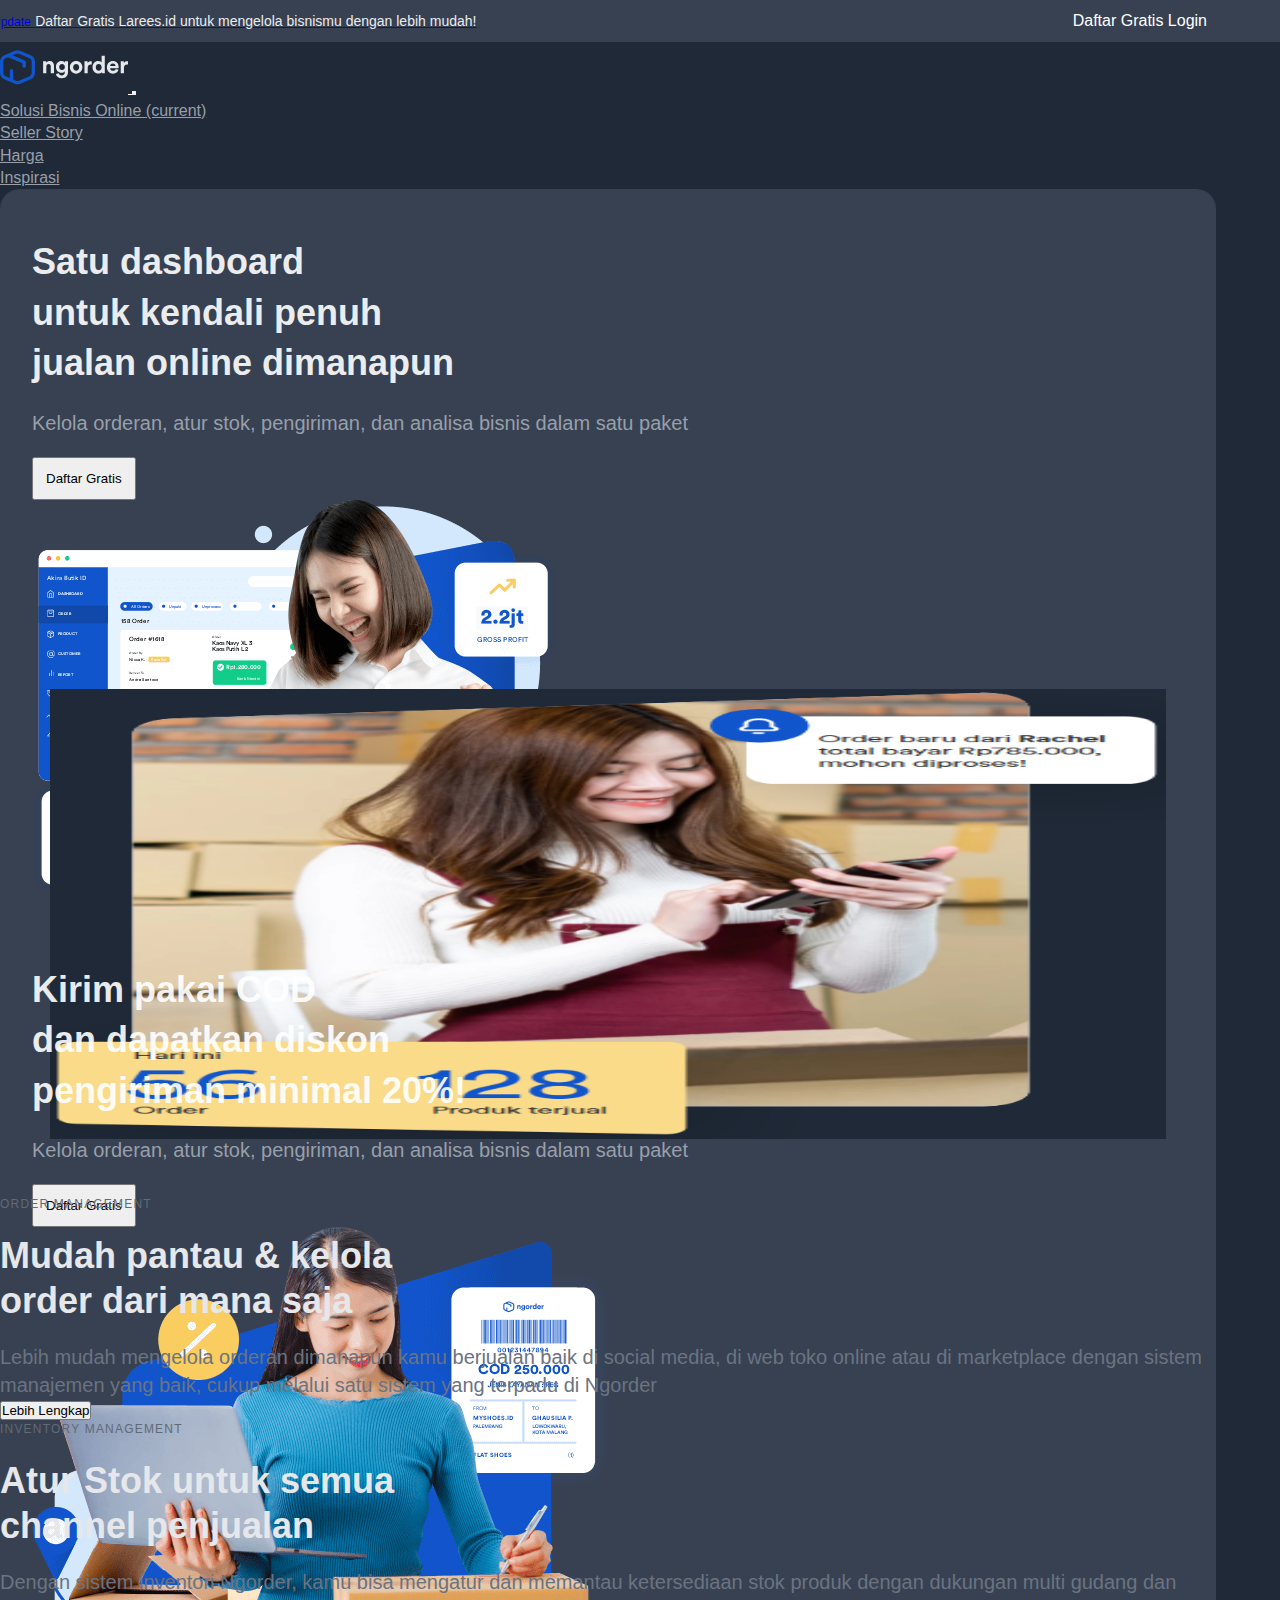
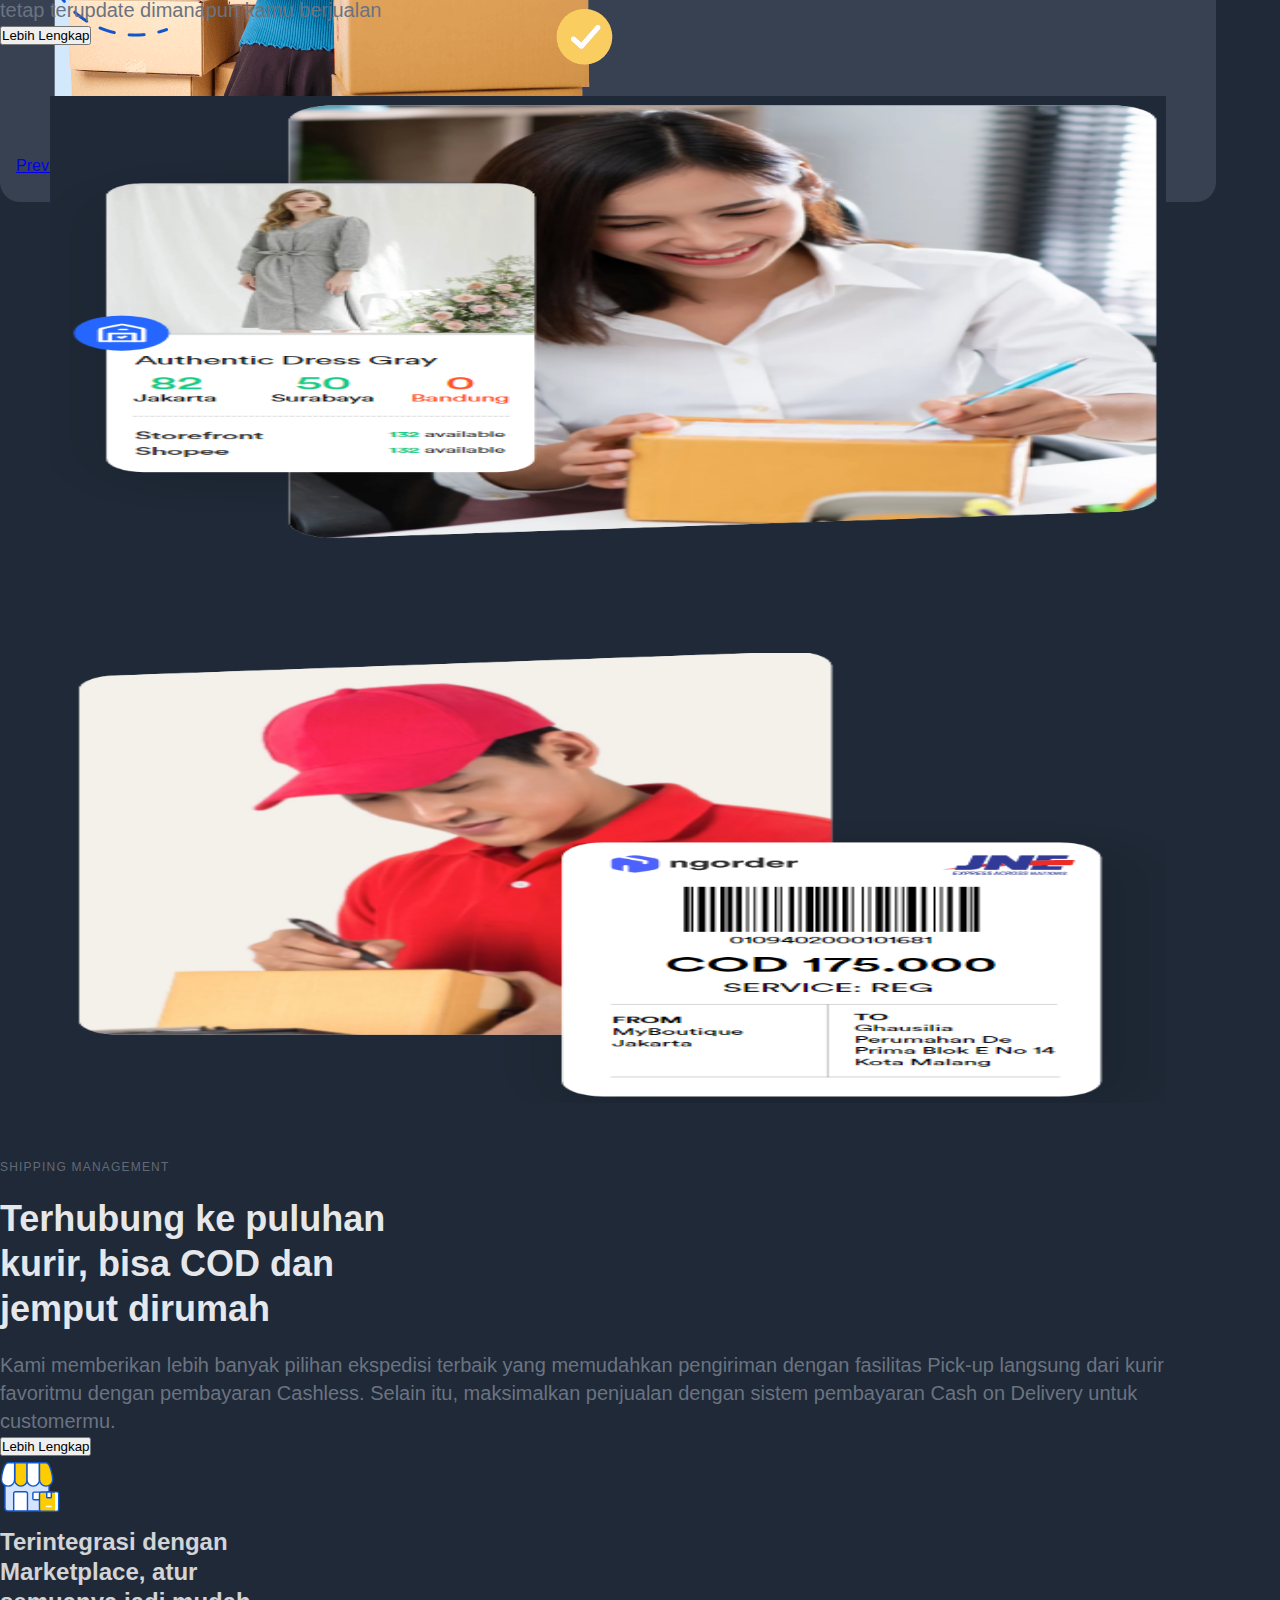
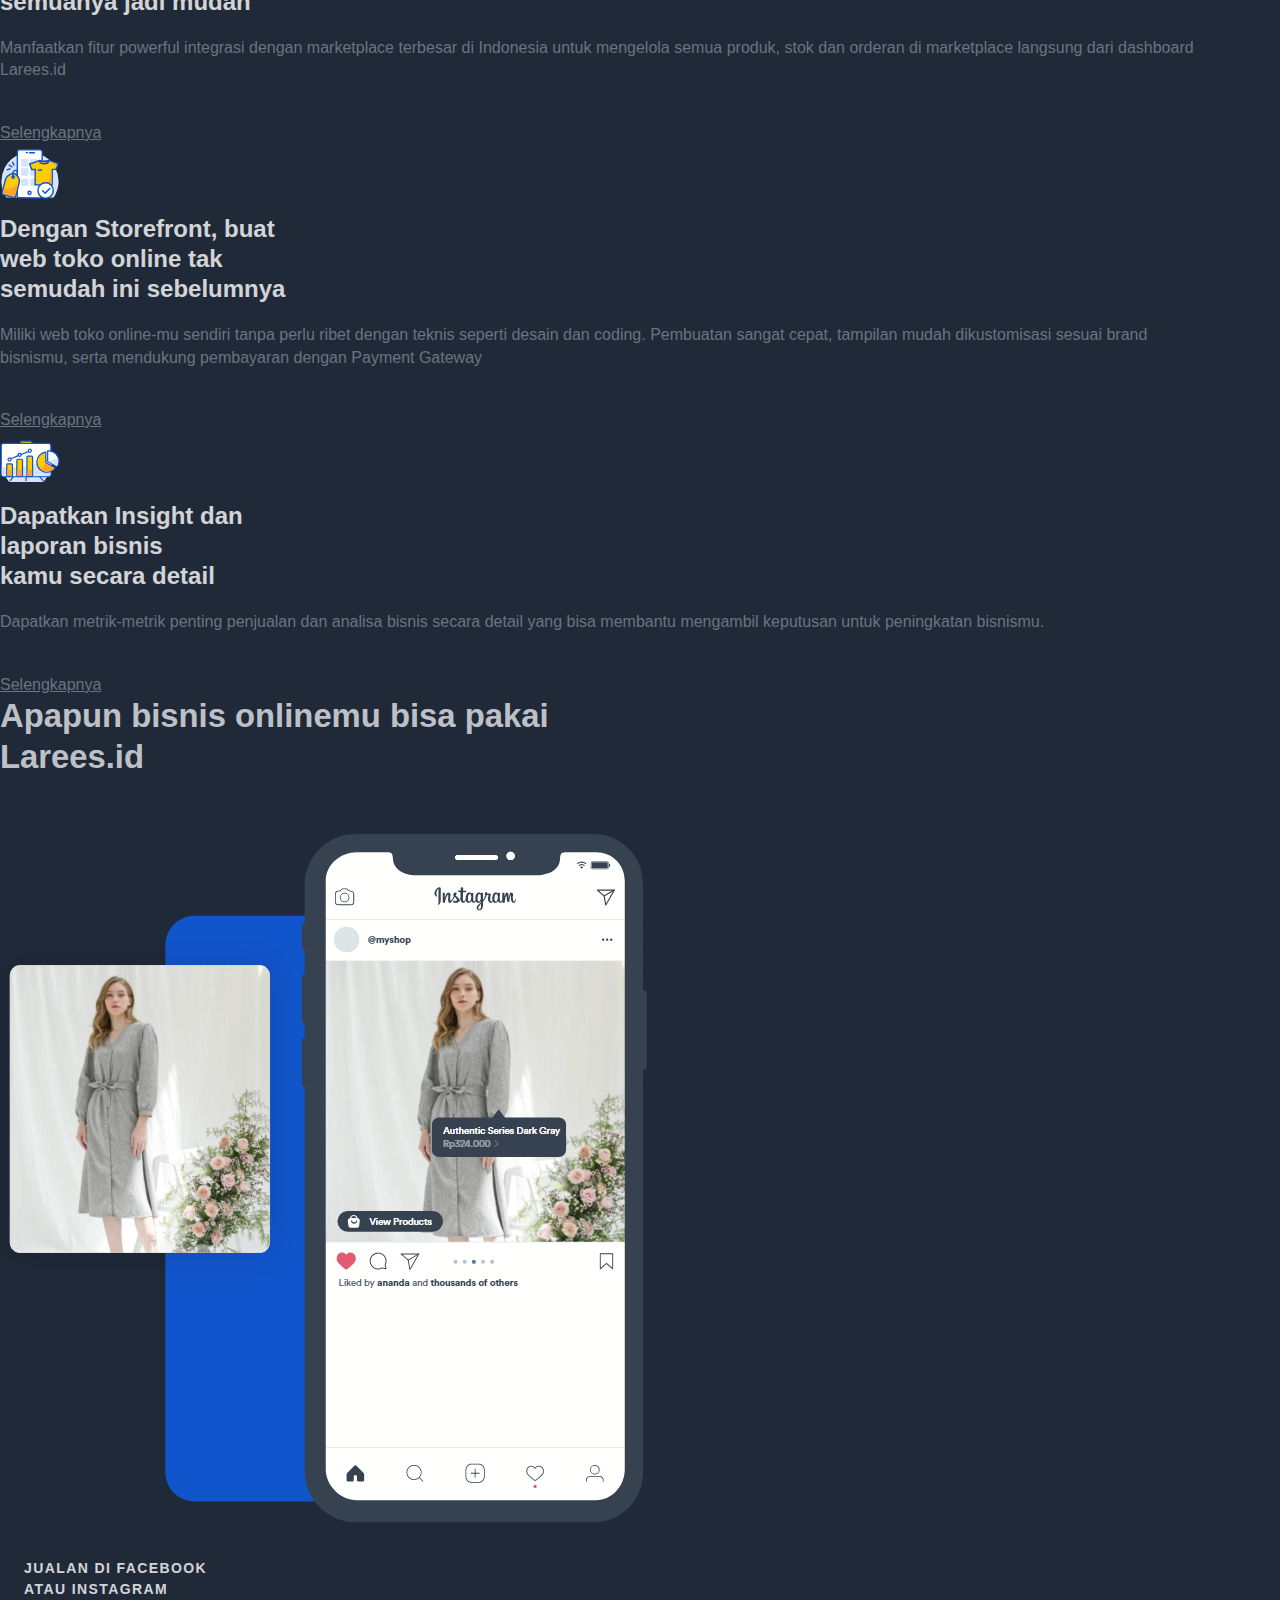
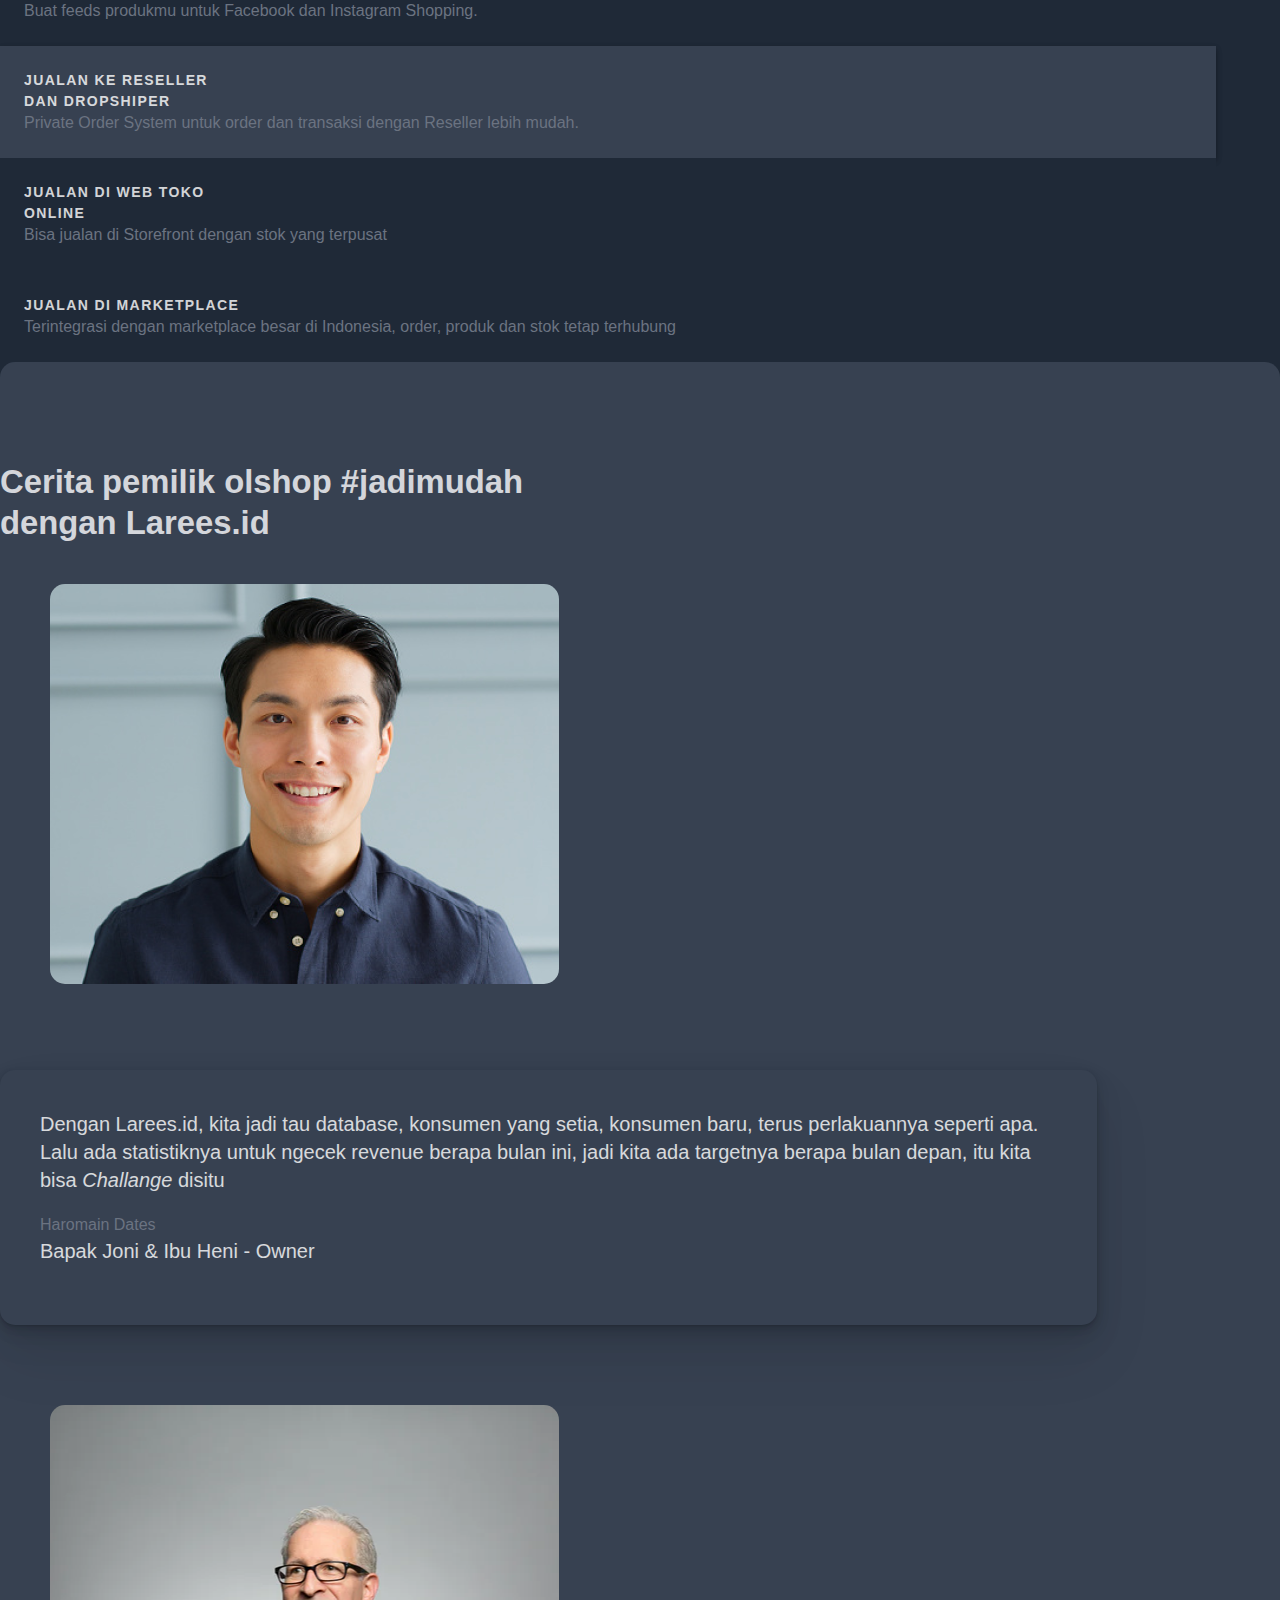
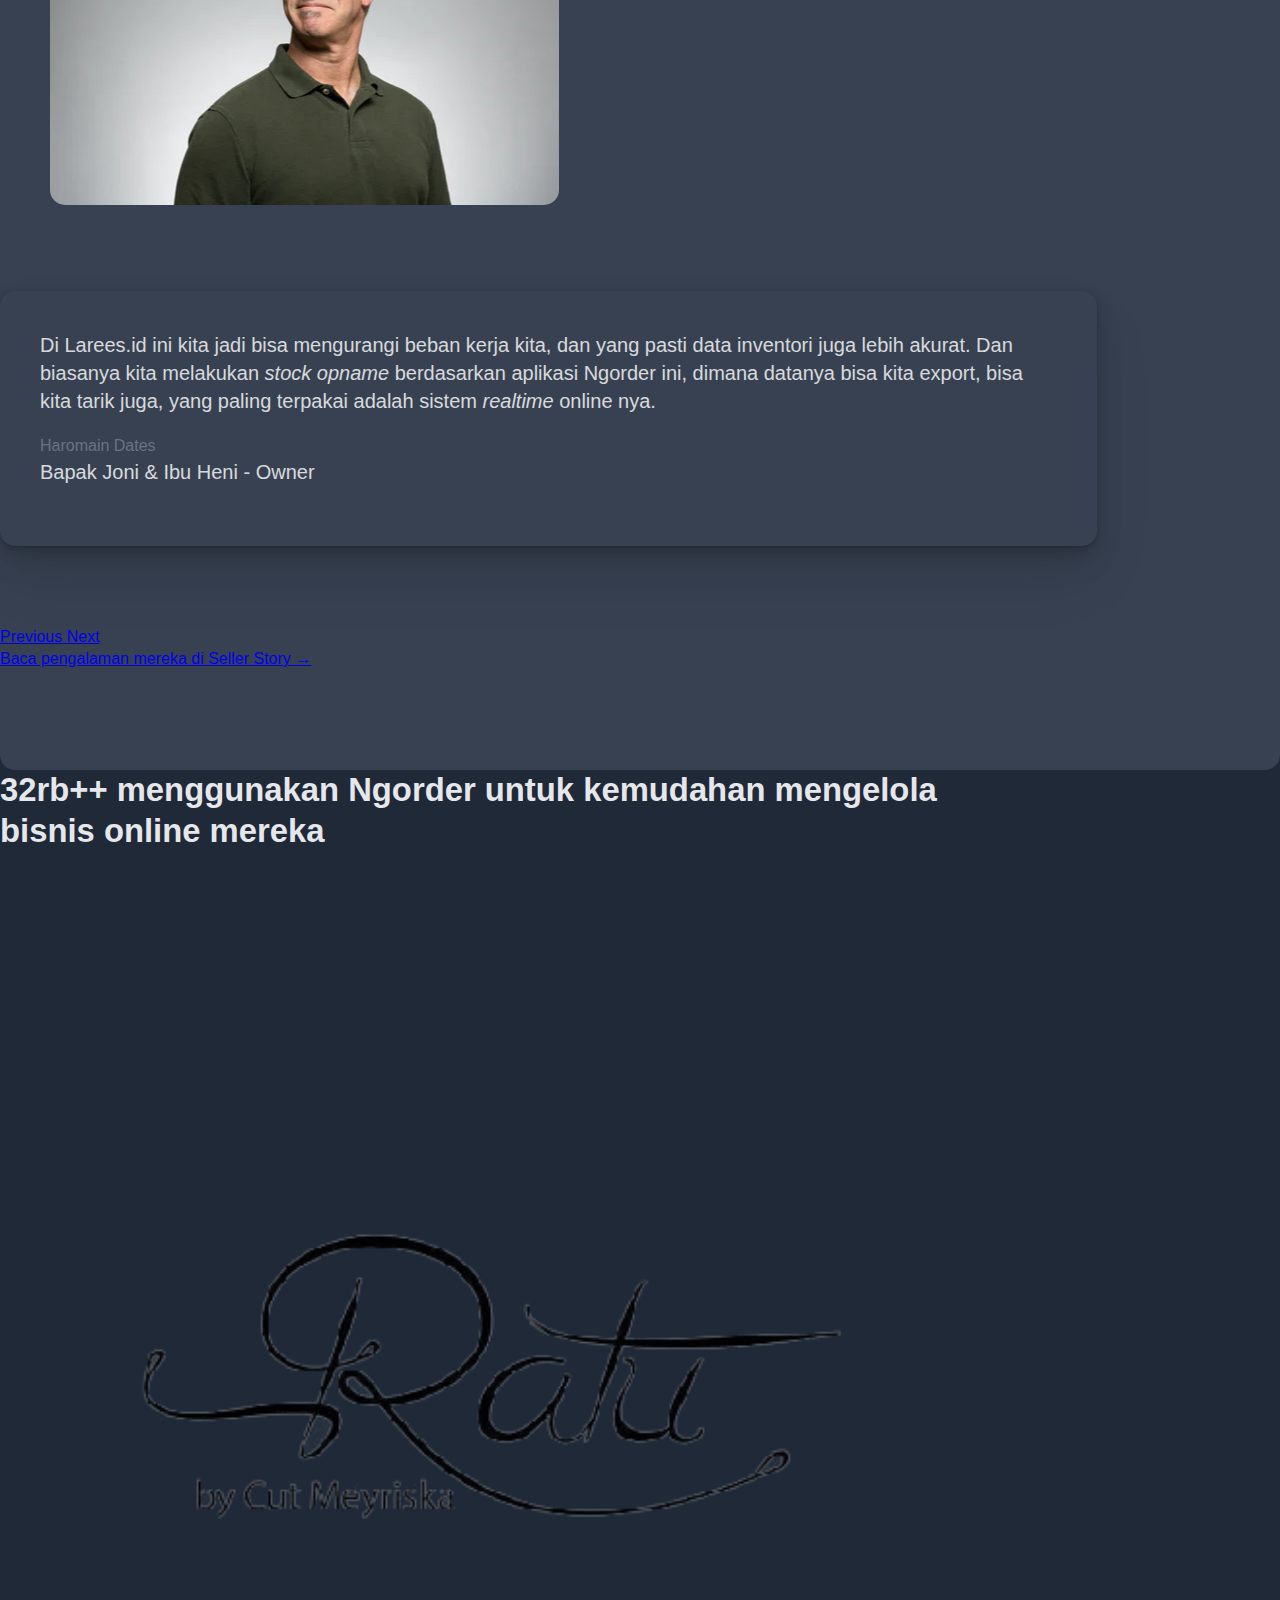
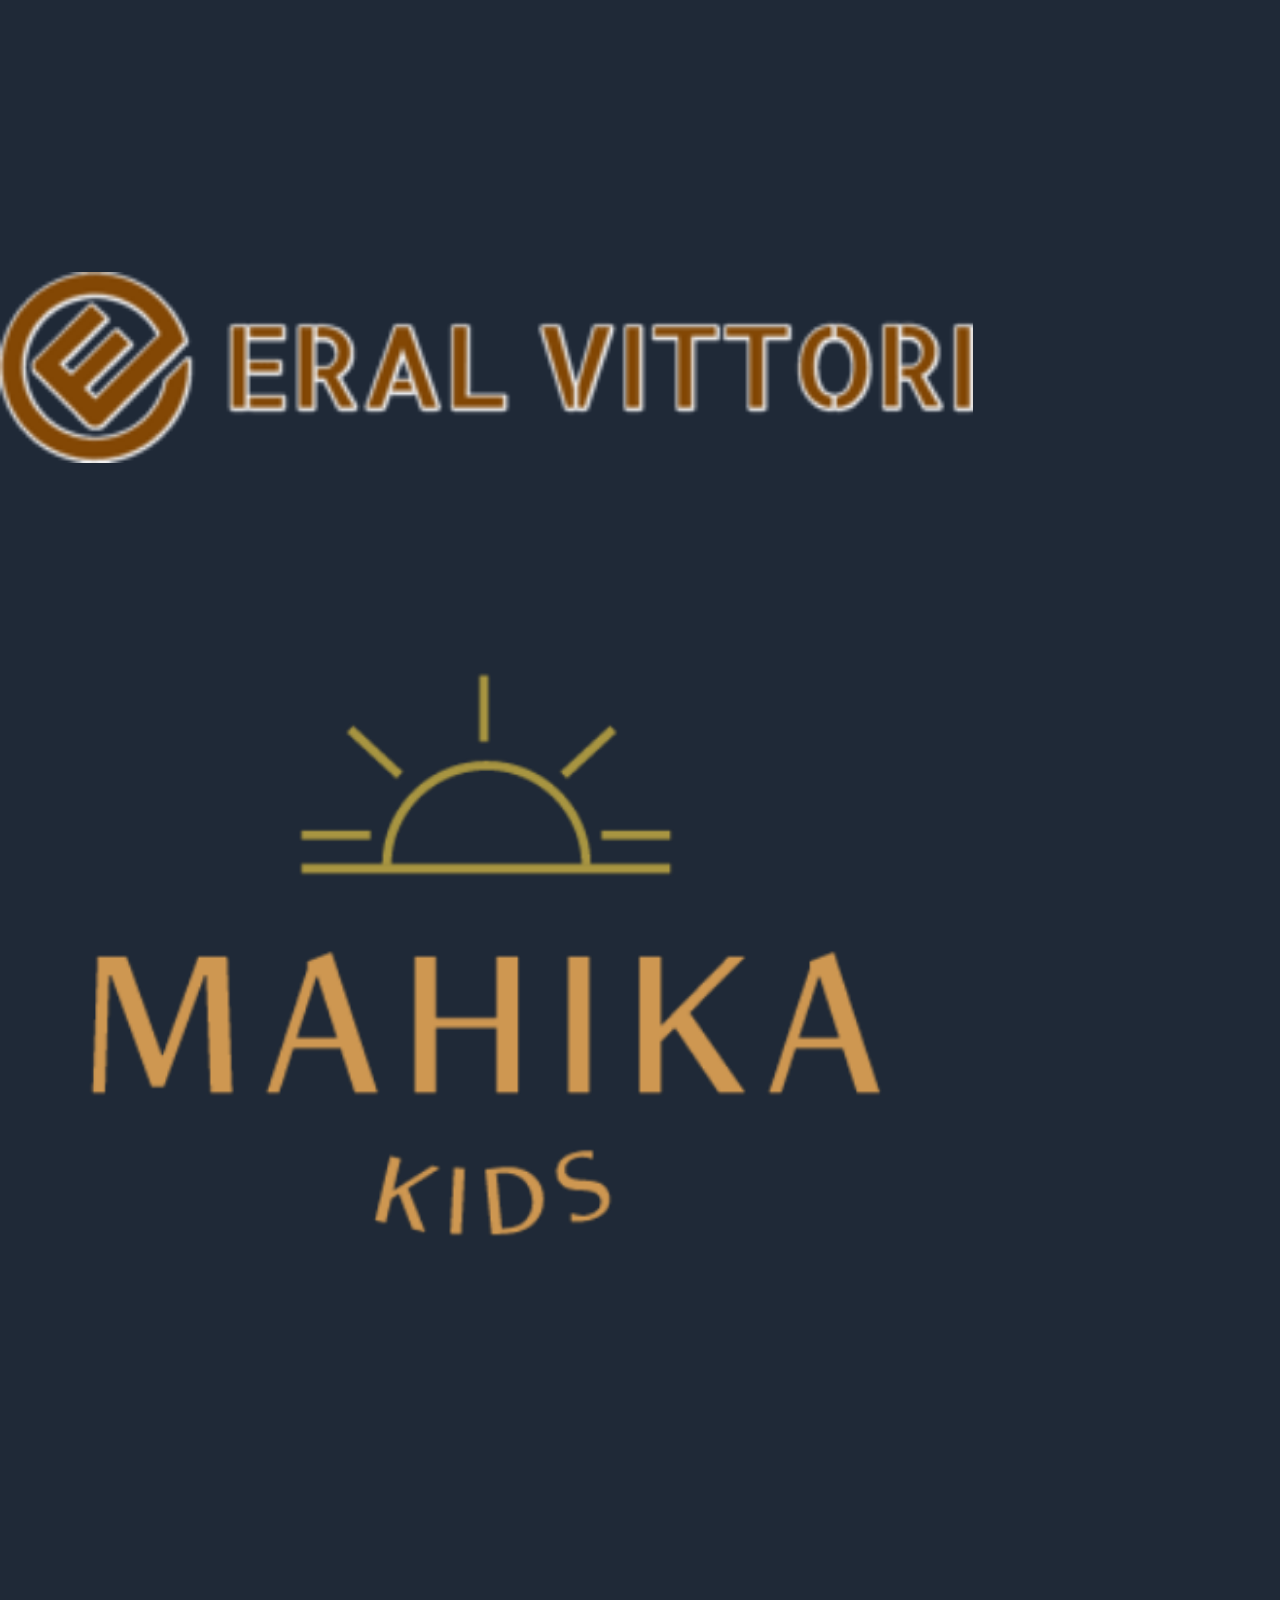
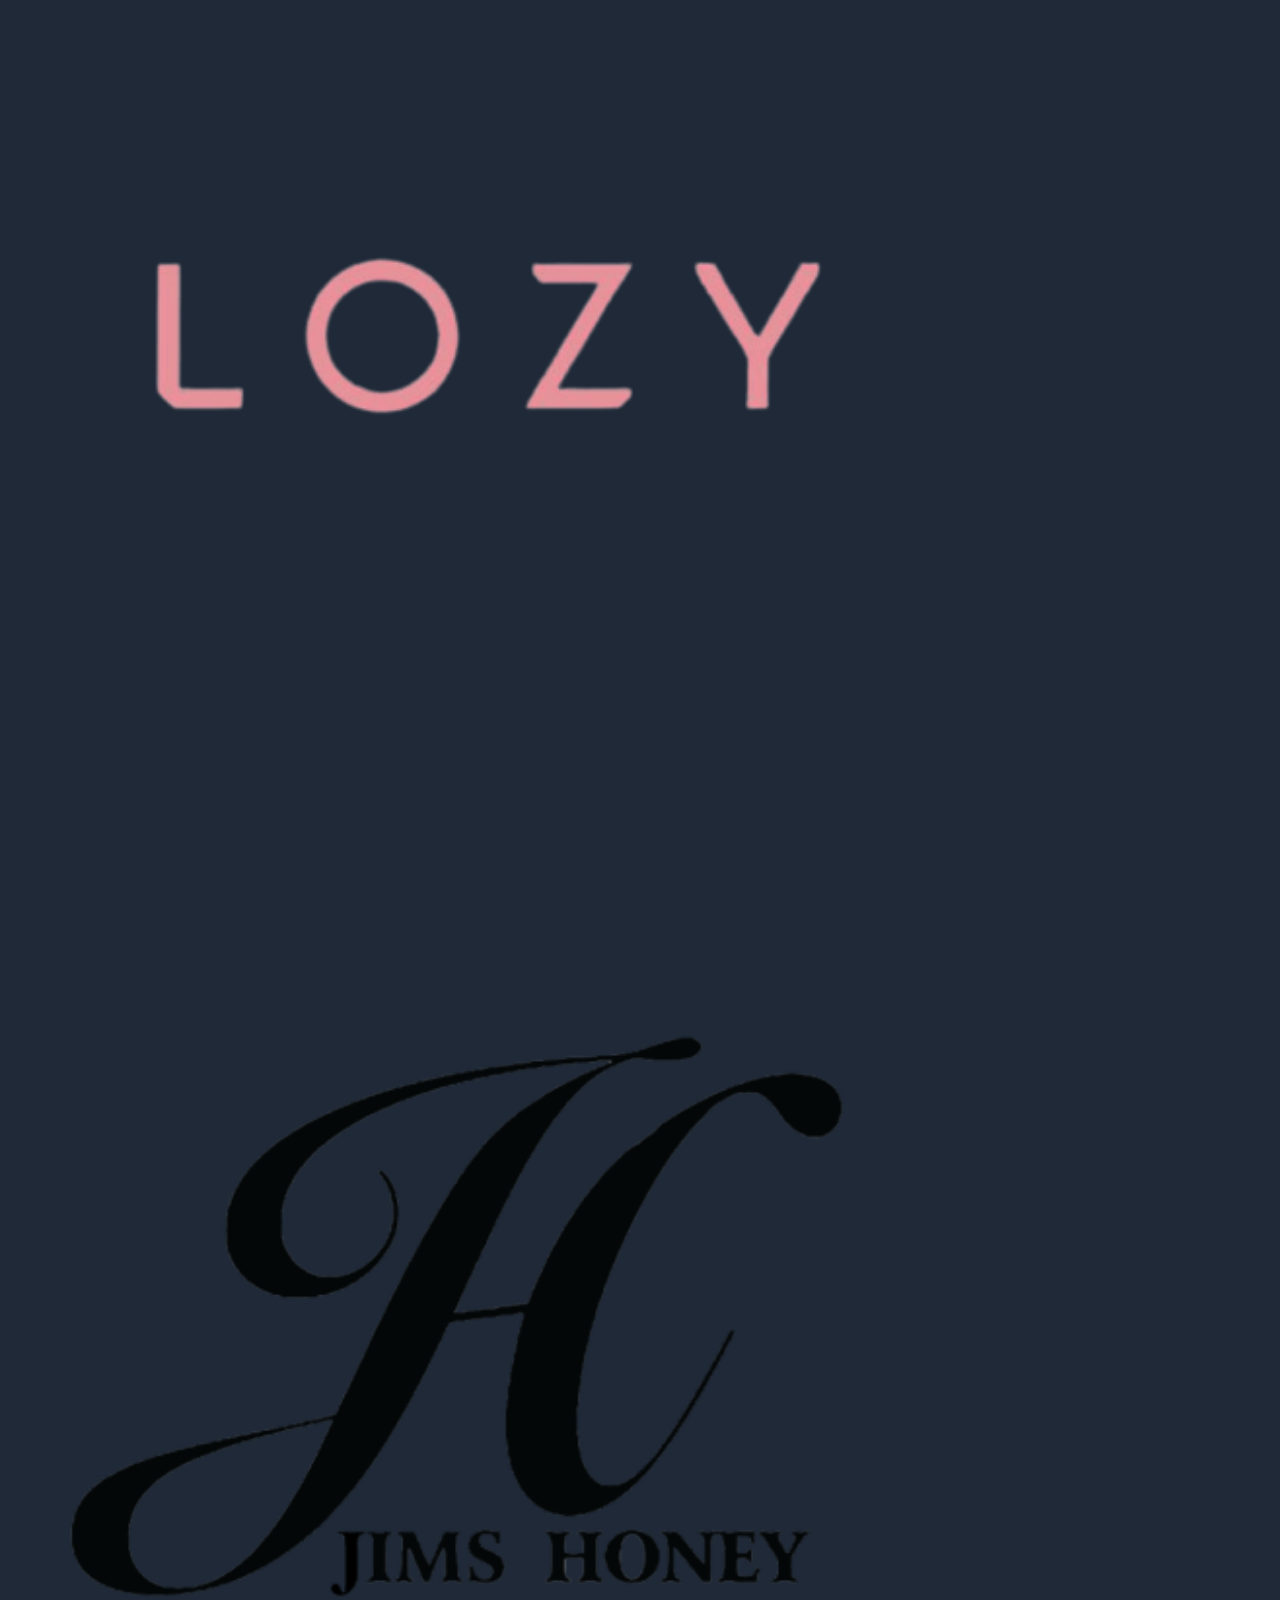
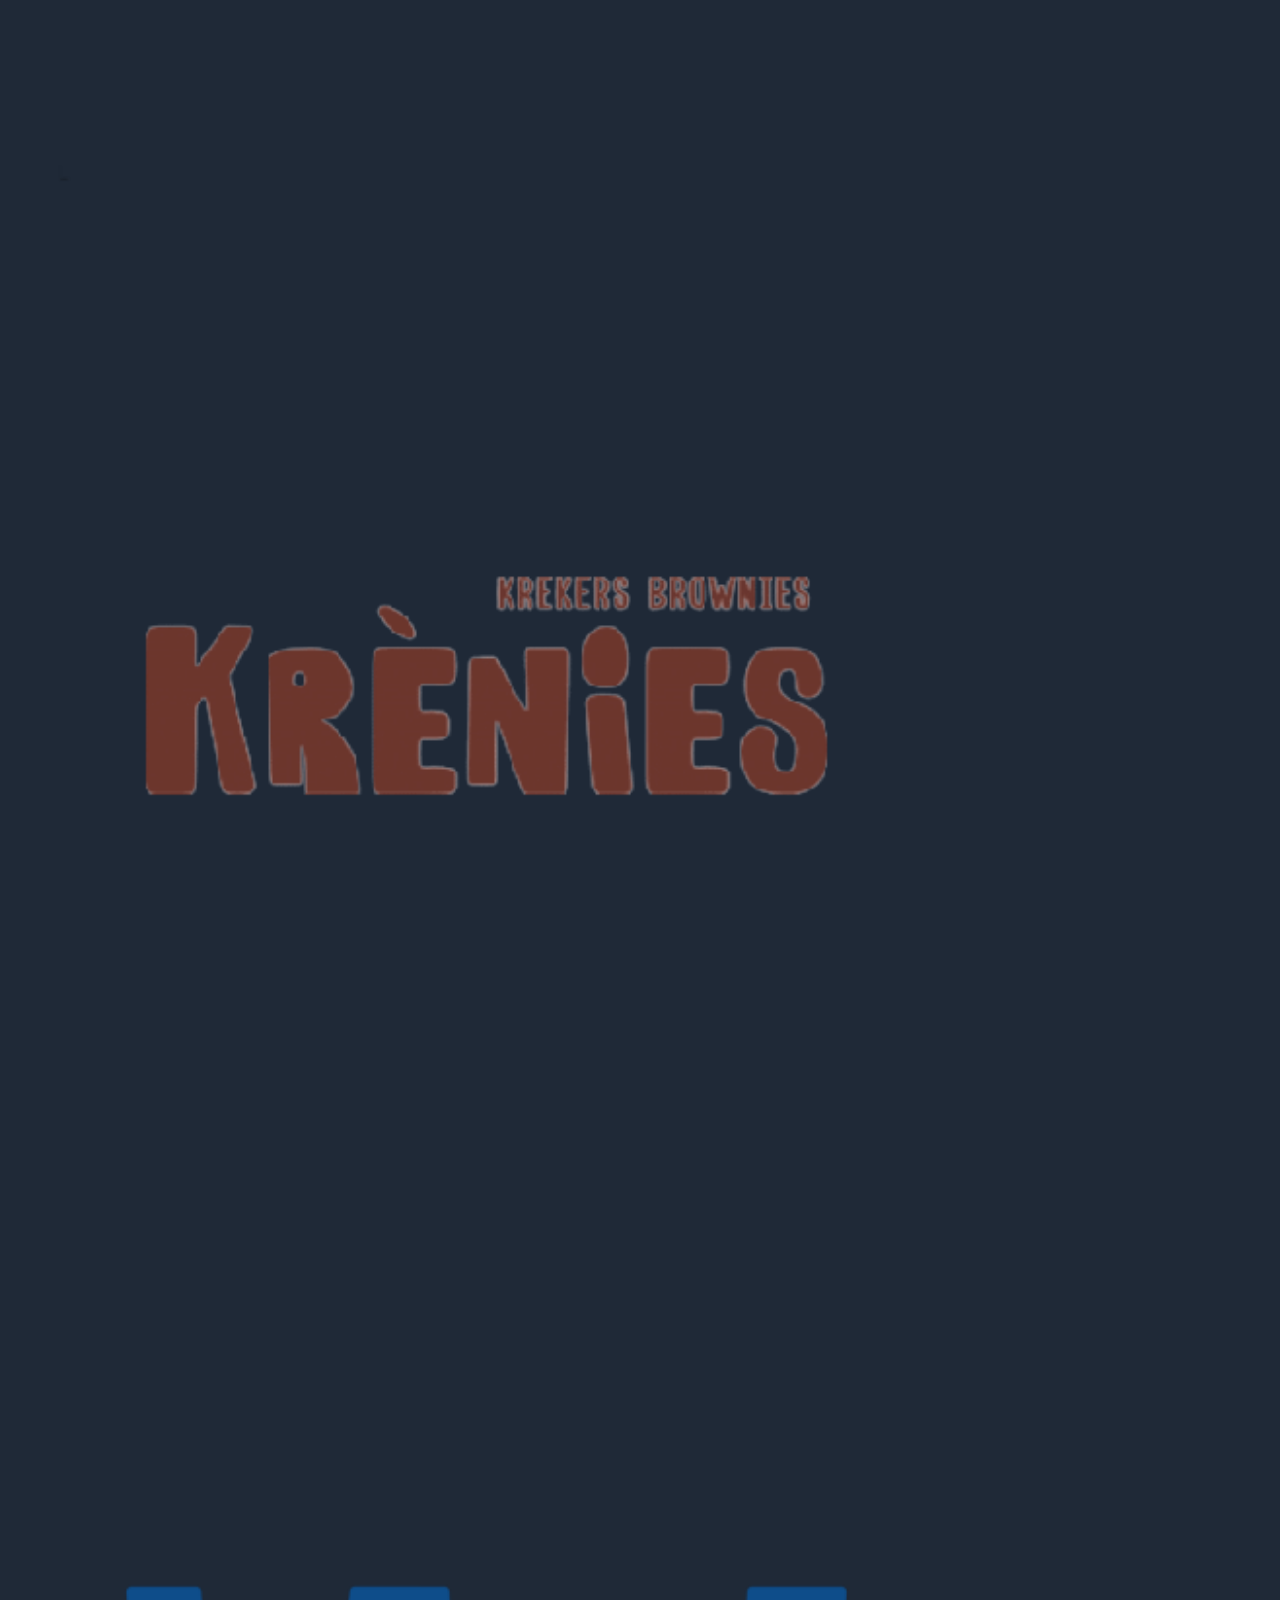
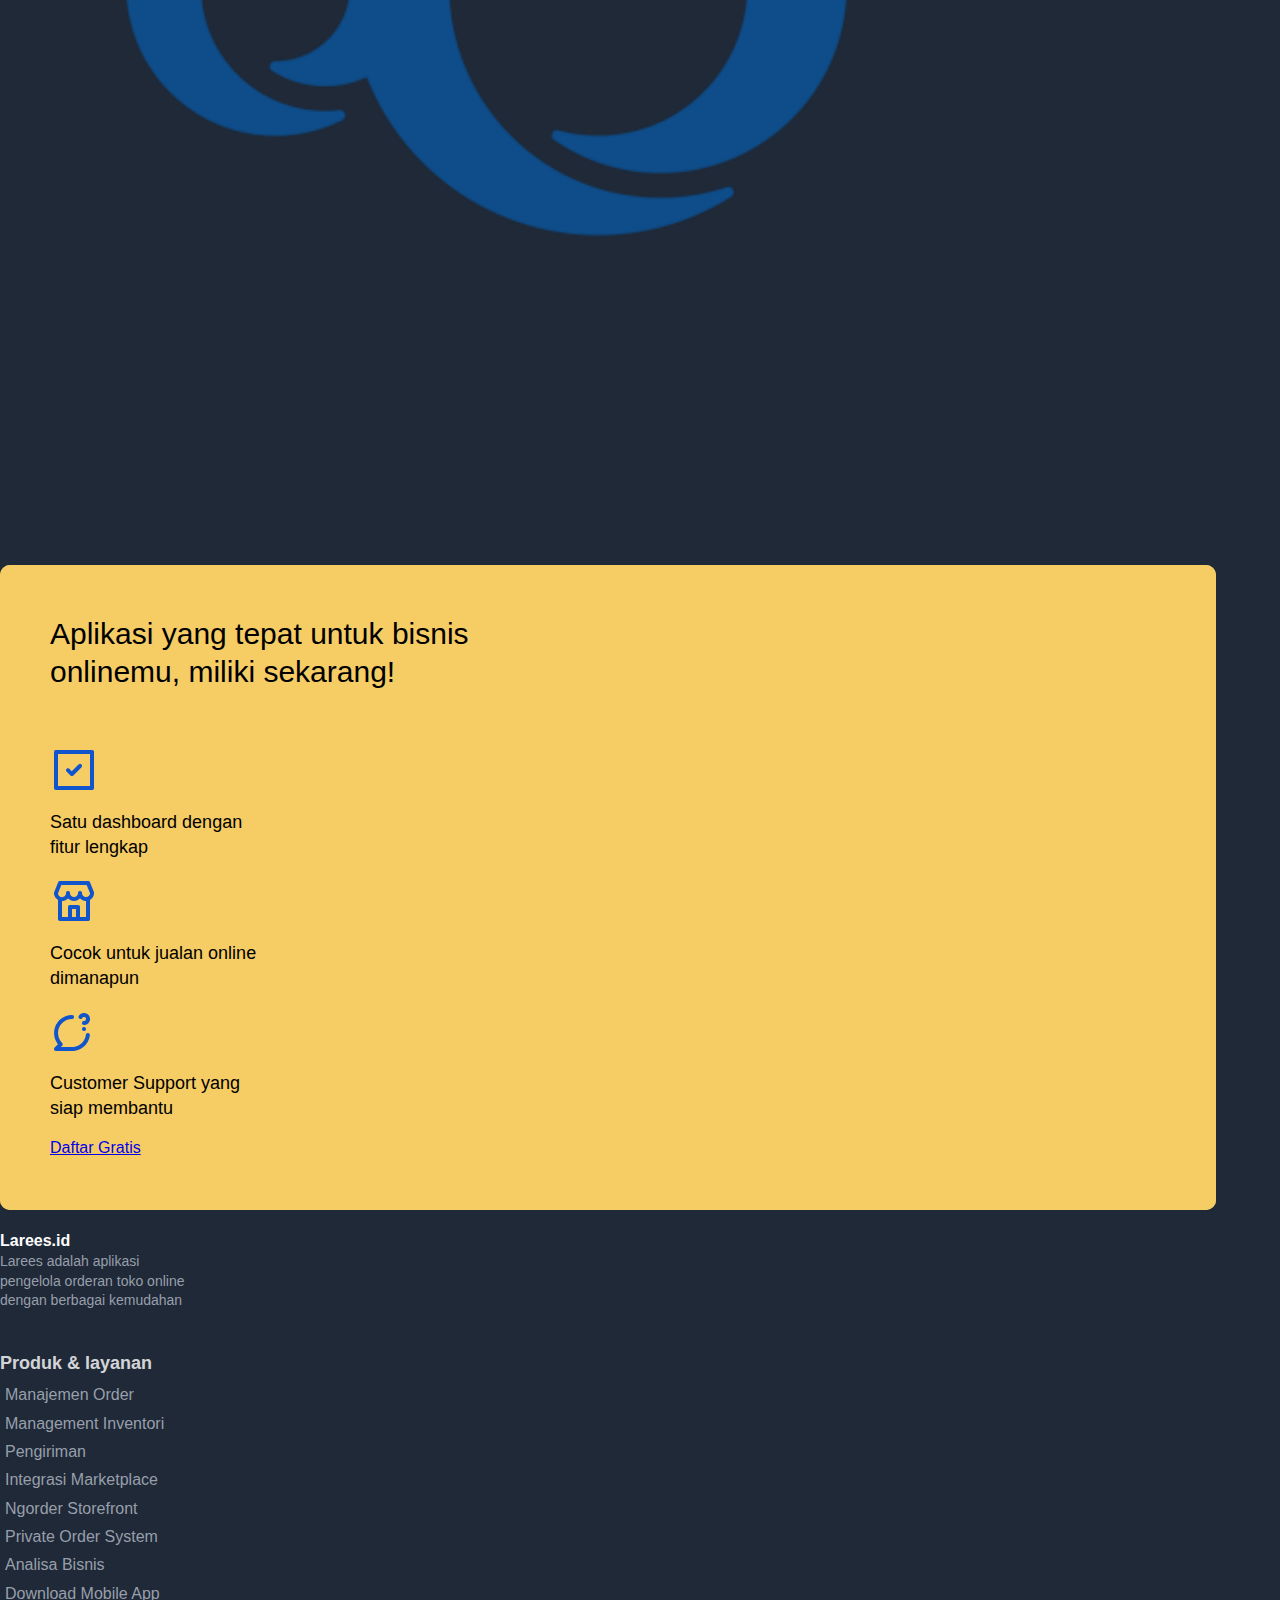
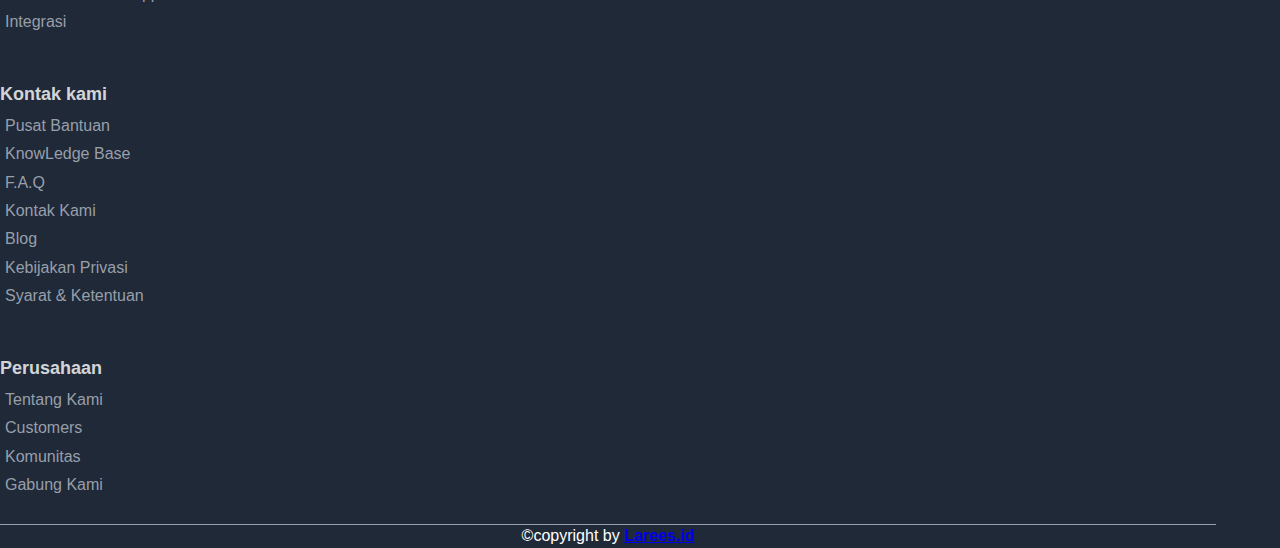
==== index.html @ e372b011 "slicing home" ====
<!DOCTYPE html>
<html lang="en" data-theme="dark">

     <head>
          <meta charset="utf-8">
          <meta http-equiv="X-UA-Compatible" content="IE=edge">
          <meta name="description" content="">
          <meta name="viewport" content="width=device-width, initial-scale=1">
          <title>Satu dashboard untuk kendali penuh jualan online dimanapun | Larees.id</title>
          <link rel="shortcut icon" href="src/assets/icon/logo.png" type="image/x-icon">
          <link rel="stylesheet" href="https://cdn.jsdelivr.net/npm/bootstrap@4.6.0/dist/css/bootstrap.min.css"
               integrity="sha384-B0vP5xmATw1+K9KRQjQERJvTumQW0nPEzvF6L/Z6nronJ3oUOFUFpCjEUQouq2+l"
               crossorigin="anonymous">


          <link rel="stylesheet" href="src/css/style.css">
     </head>

     <body>
          <!-- <div class="theme-switch-wrapper">
               <label class="theme-switch" for="checkbox">
                    <input type="checkbox" id="checkbox" />
                    <div class="slider round"></div>
               </label>
               <em>Switch Theme</em>

          </div> -->
          <section class="notif-bar mb-2 ">
               <div class="container">

                    <a href="/" class="nav-link">
                         <span class="btn-success  p-1"
                              style="border-radius: 5px; font-size: .75rem; margin-left: -18px;">Update</span>
                         <span>
                              Daftar Gratis Larees.id untuk mengelola bisnismu dengan lebih mudah!</span>

                    </a>

                    <div>
                         <a class="btn btn-sm btn-primary">Daftar Gratis</a>
                         <a class="btn btn-sm bg-white">Login</a>

                    </div>

               </div>

          </section>

          <section class="section-navbar mb-5">
               <nav class="navbar navbar-expand-md navbar-light ">
                    <div class="container">
                         <a class="navbar-brand" href="#">
                              <svg xmlns="http://www.w3.org/2000/svg" width="190" height="51" viewBox="0 0 190 51">
                                   <g fill="none">
                                        <path fill="#e5e7eb"
                                             d="M68.788,23.876 L68.788,34.064 L64,34.064 L64,16.352 L68.644,16.352 L68.644,18.548 C69.724,16.712 71.848,15.884 73.756,15.884 C78.148,15.884 80.164,19.016 80.164,22.904 L80.164,34.064 L75.376,34.064 L75.376,23.732 C75.376,21.752 74.404,20.204 72.1,20.204 C70.012,20.204 68.788,21.824 68.788,23.876 Z M83.044,35.036 L87.364,33.884 C87.688,35.828 89.236,37.232 91.504,37.232 C94.528,37.232 96.22,35.72 96.22,32.3 L96.22,31.004 C95.5,32.156 93.844,33.272 91.288,33.272 C86.572,33.272 83.044,29.636 83.044,24.668 C83.044,19.988 86.428,16.028 91.288,16.028 C94.096,16.028 95.716,17.252 96.328,18.44 L96.328,16.352 L100.936,16.352 L100.936,32.156 C100.936,37.016 98.308,41.444 91.648,41.444 C86.788,41.444 83.548,38.42 83.044,35.036 Z M92.116,29.168 C94.564,29.168 96.292,27.404 96.292,24.668 C96.292,21.932 94.42,20.204 92.116,20.204 C89.74,20.204 87.868,21.932 87.868,24.668 C87.868,27.44 89.632,29.168 92.116,29.168 Z M113.032,30.248 C115.372,30.248 117.532,28.556 117.532,25.208 C117.532,21.86 115.372,20.168 113.032,20.168 C110.692,20.168 108.532,21.86 108.532,25.208 C108.532,28.52 110.692,30.248 113.032,30.248 Z M113.032,15.812 C118.324,15.812 122.32,19.736 122.32,25.208 C122.32,30.644 118.324,34.604 113.032,34.604 C107.74,34.604 103.744,30.644 103.744,25.208 C103.744,19.736 107.74,15.812 113.032,15.812 Z M136.18,16.28 L136.18,21.104 C135.64,20.996 135.172,20.96 134.74,20.96 C132.292,20.96 130.168,22.148 130.168,25.964 L130.168,34.064 L125.38,34.064 L125.38,16.352 L130.024,16.352 L130.024,18.98 C131.104,16.64 133.552,16.208 135.064,16.208 C135.46,16.208 135.82,16.244 136.18,16.28 Z M155.548,8 L155.548,30.86 C155.548,32.048 155.62,33.344 155.692,34.064 L151.12,34.064 C151.048,33.704 150.94,32.84 150.94,32.012 C150.148,33.416 148.348,34.496 145.972,34.496 C140.932,34.496 137.332,30.536 137.332,25.172 C137.332,19.988 140.824,15.92 145.828,15.92 C148.888,15.92 150.328,17.18 150.832,18.116 L150.832,8 L155.548,8 Z M142.156,25.172 C142.156,28.34 144.028,30.212 146.548,30.212 C148.996,30.212 150.904,28.34 150.904,25.136 C150.904,21.968 148.996,20.204 146.548,20.204 C144.1,20.204 142.156,22.004 142.156,25.172 Z M163.504,23.192 L171.424,23.192 C171.352,21.428 170.2,19.7 167.464,19.7 C164.98,19.7 163.612,21.572 163.504,23.192 Z M171.892,27.8 L175.888,28.988 C174.988,32.048 172.18,34.604 167.824,34.604 C162.964,34.604 158.68,31.112 158.68,25.136 C158.68,19.484 162.856,15.812 167.392,15.812 C172.864,15.812 176.14,19.304 176.14,24.992 C176.14,25.676 176.068,26.396 176.068,26.468 L163.396,26.468 C163.504,28.808 165.484,30.5 167.86,30.5 C170.092,30.5 171.316,29.384 171.892,27.8 Z M190,16.28 L190,21.104 C189.46,20.996 188.992,20.96 188.56,20.96 C186.112,20.96 183.988,22.148 183.988,25.964 L183.988,34.064 L179.2,34.064 L179.2,16.352 L183.844,16.352 L183.844,18.98 C184.924,16.64 187.372,16.208 188.884,16.208 C189.28,16.208 189.64,16.244 190,16.28 Z" />
                                        <path fill="#15C"
                                             d="M14.6063026,41.0605265 L14.6063026,30.4046124 C14.6063026,29.0239005 15.7255907,27.9046124 17.1063026,27.9046124 C18.4870144,27.9046124 19.6063026,29.0239005 19.6063026,30.4046124 L19.6063026,43.1901561 L23.8447586,44.9954244 C25.2217371,45.5819153 26.7782629,45.5819153 28.1552414,44.9954244 L43.6552414,38.3935726 C45.6835501,37.5296633 47,35.5380666 47,33.3334407 L47,16.9279955 C47,14.7233695 45.6835501,12.7317729 43.6552414,11.8678636 L28.9389655,5.59982016 C27.0612676,4.80005995 24.9387324,4.80005995 23.0610345,5.59982016 L18.6025166,7.49881852 L36.9578045,15.2673943 C37.8825654,15.6587843 38.4833984,16.5655072 38.4833984,17.5696829 L38.4833984,23.4783743 C38.4833984,24.8590862 37.3641103,25.9783743 35.9833984,25.9783743 C34.6026866,25.9783743 33.4833984,24.8590862 33.4833984,23.4783743 L33.4833984,19.2262888 L12.2086889,10.2221155 L8.34475864,11.8678636 C6.31644992,12.7317729 5,14.7233695 5,16.9279955 L5,33.3334407 C5,35.5380666 6.31644992,37.5296633 8.34475864,38.3935726 L14.6063026,41.0605265 Z M45.6145517,7.26774369 C49.4867774,8.91702503 52,12.7191641 52,16.9279955 L52,33.3334407 C52,37.542272 49.4867774,41.3444111 45.6145517,42.9936925 L30.1145517,49.5955443 C27.4857746,50.7152086 24.5142254,50.7152086 21.8854483,49.5955443 L6.38544832,42.9936925 C2.51322257,41.3444111 0,37.542272 0,33.3334407 L0,16.9279955 C0,12.7191641 2.51322257,8.91702503 6.38544832,7.26774369 L21.1017242,0.999700263 C24.2312207,-0.333233421 27.7687793,-0.333233421 30.8982758,0.999700263 L45.6145517,7.26774369 Z" />
                                   </g>
                              </svg>

                         </a>
                         <button class="navbar-toggler" type="button" data-toggle="collapse" data-target="#navbarNav"
                              aria-controls="navbarNav" aria-expanded="false" aria-label="Toggle navigation">
                              <span class="navbar-toggler-icon"></span>
                         </button>
                         <div class="collapse navbar-collapse" id="navbarNav">
                              <ul class="navbar-nav ml-auto">
                                   <li class="nav-item active">
                                        <a class="nav-link" href="#">Solusi Bisnis Online <span
                                                  class="sr-only">(current)</span></a>
                                   </li>
                                   <li class="nav-item">
                                        <a class="nav-link" href="#">Seller Story</a>
                                   </li>
                                   <li class="nav-item">
                                        <a class="nav-link" href="#">Harga</a>
                                   </li>
                                   <li class="nav-item">
                                        <a class="nav-link" href="#">Inspirasi</a>
                                   </li>

                              </ul>
                         </div>
                    </div>

               </nav>
          </section>

          <section class="slide-wrapper mb-5">
               <div id="carouselExampleCaptions" class="carousel slide" data-ride="carousel">
                    <div class="container shadow">

                         <ol class="carousel-indicators">
                              <li data-target="#carouselExampleCaptions" data-slide-to="0" class="active"></li>
                              <li data-target="#carouselExampleCaptions" data-slide-to="1"></li>

                         </ol>
                         <div class="carousel-inner">
                              <div class="carousel-item active">
                                   <div class="container">
                                        <div class="row justify-content-center align-items-center">
                                             <div class="col-lg-6 col-md-6 col-sm-12">
                                                  <div class="carousel-caption d-md-block">
                                                       <h5>Satu dashboard <br />
                                                            untuk kendali penuh <br />
                                                            jualan online dimanapun</h5>
                                                       <p>Kelola orderan, atur stok, pengiriman, dan analisa bisnis
                                                            dalam
                                                            satu paket</p>

                                                       <button class="btn btn-primary">Daftar Gratis</button>
                                                  </div>
                                             </div>
                                             <div class="col-lg-6 col-md-6 col-sm-12">
                                                  <img src="src/assets/img/banner_1.png" class="d-block w-100"
                                                       alt="...">
                                             </div>
                                        </div>
                                   </div>
                              </div>
                              <div class="carousel-item">
                                   <div class="container">
                                        <div class="row justify-content-center align-items-center ">
                                             <div class="col-lg-6 col-md-6 col-sm-12">
                                                  <div class="carousel-caption d-md-block">
                                                       <h5>Kirim pakai COD <br />
                                                            dan dapatkan diskon <br /> pengiriman
                                                            minimal 20%!</h5>
                                                       <p>Kelola orderan, atur stok, pengiriman, dan analisa bisnis
                                                            dalam
                                                            satu paket</p>
                                                       <button class="btn btn-primary">Daftar Gratis</button>
                                                  </div>
                                             </div>
                                             <div class="col-lg-6 col-md-6 col-sm-12">
                                                  <img src="src/assets/img/banner_2.png" class="d-block w-100"
                                                       alt="...">
                                             </div>
                                        </div>


                                   </div>
                              </div>

                         </div>
                         <a class="carousel-control-prev" href="#carouselExampleCaptions" role="button"
                              data-slide="prev">
                              <span class="carousel-control-prev-icon" aria-hidden="true"></span>
                              <span class="sr-only">Previous</span>
                         </a>
                         <a class="carousel-control-next" href="#carouselExampleCaptions" role="button"
                              data-slide="next">
                              <span class="carousel-control-next-icon" aria-hidden="true"></span>
                              <span class="sr-only">Next</span>
                         </a>
                    </div>

               </div>

          </section>



          <section class="order-management mt-5">
               <div class="container">
                    <div class="row justify-content-center align-items-center">
                         <div class="col-lg-6 col-md-6 col-sm-12">
                              <div class="model">
                                   <img src="src/assets/img/get-order.png" class="model-img" />

                              </div>
                         </div>
                         <div class="col-lg-6 col-md-6 col-sm-12">
                              <div class="model-content">
                                   <span>ORDER MANAGEMENT </span>

                                   <h2>Mudah pantau & kelola <br /> order dari mana saja
                                   </h2>

                                   <p class="model-description">Lebih mudah mengelola orderan dimanapun kamu
                                        berjualan baik di social media, di web toko online atau di marketplace
                                        dengan sistem manajemen yang baik, cukup melalui satu sistem yang
                                        terpadu di Ngorder

                                   </p>

                                   <button class="btn btn-primary">Lebih Lengkap</button>

                              </div>
                         </div>
          </section>

          <section class="inventory-management mt-5">
               <div class="container">
                    <div class="row justify-content-center align-items-center">
                         <div class="col-lg-6 col-md-6 col-sm-12">
                              <div class="model-content">
                                   <span>INVENTORY MANAGEMENT </span>
                                   <h2>Atur Stok untuk semua<br /> channel penjualan </h2>
                                   <p class="model-description">Dengan sistem inventori Ngorder, kamu bisa mengatur dan
                                        memantau ketersediaan stok produk dengan dukungan multi gudang dan tetap
                                        terupdate dimanapun kamu berjualan
                                   </p>

                                   <button class="btn btn-primary">Lebih Lengkap</button>

                              </div>
                         </div>
                         <div class="col-lg-6 col-md-6 col-sm-12">
                              <div class="model">
                                   <img src="src/assets/img/order.png" class="model-img" />

                              </div>
                         </div>

          </section>

          <section class="shipping-management mt-5">
               <div class="container">
                    <div class="row justify-content-center align-items-center">
                         <div class="col-lg-6 col-md-6 col-sm-12">
                              <div class="model">
                                   <img src="src/assets/img/kurir.png" class="model-img" />

                              </div>
                         </div>
                         <div class="col-lg-6 col-md-6 col-sm-12">
                              <div class="model-content">
                                   <span>SHIPPING MANAGEMENT </span>

                                   <h2>Terhubung ke puluhan<br /> kurir, bisa COD dan <br />jemput dirumah
                                   </h2>

                                   <p class="model-description">Kami memberikan lebih banyak pilihan ekspedisi terbaik
                                        yang memudahkan pengiriman dengan fasilitas Pick-up langsung dari kurir
                                        favoritmu dengan pembayaran Cashless. Selain itu, maksimalkan penjualan dengan
                                        sistem pembayaran Cash on Delivery untuk customermu.



                                   </p>

                                   <button class="btn btn-primary">Lebih Lengkap</button>

                              </div>
                         </div>
          </section>

          <section class="icons-card-wrapper mt-5">
               <div class="container">
                    <div class="row">
                         <div class="col-lg-4 col-md-4 col-sm-6 col-xs-12">
                              <div class="card">
                                   <img src="src/assets/icon/icon-marketplace.svg" class="card-img-top" alt="...">
                                   <div class="card-body">
                                        <h5 class="card-title">Terintegrasi dengan <br /> Marketplace, atur <br />
                                             semuanya jadi mudah
                                        </h5>
                                        <p class="card-text">Manfaatkan fitur powerful integrasi dengan marketplace
                                             terbesar di Indonesia untuk mengelola semua produk, stok dan orderan di
                                             marketplace langsung dari dashboard Larees.id </p>
                                        <a href="#" class="btn btn-primary">Selengkapnya</a>
                                   </div>
                              </div>
                         </div>
                         <div class="col-lg-4 col-md-4 col-sm-6 col-xs-12">
                              <div class="card">
                                   <img src="src/assets/icon/icon-storefront.svg" class="card-img-top" alt="...">
                                   <div class="card-body">
                                        <h5 class="card-title">Dengan Storefront, buat <br /> web toko online tak <br />
                                             semudah ini
                                             sebelumnya</h5>
                                        <p class="card-text">Miliki web toko online-mu sendiri tanpa perlu ribet dengan
                                             teknis seperti desain dan coding. Pembuatan sangat cepat, tampilan mudah
                                             dikustomisasi sesuai brand bisnismu, serta mendukung pembayaran dengan
                                             Payment Gateway </p>
                                        <a href="#" class="btn btn-primary">Selengkapnya</a>
                                   </div>
                              </div>
                         </div>
                         <div class="col-lg-4 col-md-4 col-sm-6 col-xs-12">
                              <div class="card">
                                   <img src="src/assets/icon/icon-analytics.svg" class="card-img-top" alt="...">
                                   <div class="card-body">
                                        <h5 class="card-title">Dapatkan Insight dan <br />laporan bisnis <br />kamu
                                             secara detail
                                        </h5>
                                        <p class="card-text">Dapatkan metrik-metrik penting penjualan dan analisa bisnis
                                             secara detail yang bisa membantu mengambil keputusan untuk peningkatan
                                             bisnismu.

                                        </p>
                                        <a href="#" class="btn btn-primary">Selengkapnya</a>
                                   </div>
                              </div>
                         </div>

                    </div>
               </div>
               </div>
          </section>

          <section class="bisnis-online mt-5">
               <div class="container">
                    <h2 class="text-center mb-5" style="opacity: .8;">
                         Apapun bisnis onlinemu bisa pakai <br /> Larees.id
                    </h2>

                    <div class="row mt-5 justify-content-center align-items-center">
                         <div class="col-lg-5 col-md-5 col-sm-12">
                              <img class="w-100 mt-5" src="src/assets/img/picturesinstagram.png" />
                         </div>
                         <div class="col-lg-7 col-md-7 col-sm-12">
                              <div class="row justify-content-center align-items-center mt-5">
                                   <div class="col-lg-6 col-md-6 col-sm-12">
                                        <div class="card">
                                             <div class="card-body">
                                                  <h5 class="card-title">JUALAN DI FACEBOOK <br /> ATAU INSTAGRAM</h5>
                                                  <p class="card-text">Buat feeds produkmu untuk Facebook dan Instagram
                                                       Shopping.</p>
                                             </div>
                                        </div>

                                   </div>
                                   <div class="col-lg-6 col-md-6 col-sm-12">
                                        <div class="card shadow-fiture">
                                             <div class="card-body">
                                                  <h5 class="card-title">JUALAN KE RESELLER <br /> DAN DROPSHIPER</h5>
                                                  <p class="card-text">Private Order System untuk order dan transaksi
                                                       dengan Reseller lebih mudah.</p>
                                             </div>
                                        </div>

                                   </div>
                                   <div class="col-lg-6 col-md-6 col-sm-12">
                                        <div class="card">

                                             <div class="card-body">
                                                  <h5 class="card-title">JUALAN DI WEB TOKO <br /> ONLINE
                                                  </h5>
                                                  <p class="card-text">Bisa jualan di Storefront dengan stok yang
                                                       terpusat

                                                  </p>
                                             </div>
                                        </div>
                                   </div>
                                   <div class="col-lg-6 col-md-6 col-sm-12">
                                        <div class="card">

                                             <div class="card-body">
                                                  <h5 class="card-title">JUALAN DI MARKETPLACE <br />
                                                  </h5>
                                                  <p class="card-text">Terintegrasi dengan marketplace besar di
                                                       Indonesia, order,
                                                       produk dan stok tetap terhubung

                                                  </p>
                                             </div>
                                        </div>
                                   </div>

                              </div>
                         </div>

                    </div>

               </div>

          </section>

          <section class="testimonial mt-5">
               <div class="container">
                    <div class="content-wrapper ">
                         <h2 class="text-center" style="opacity: .9;">
                              Cerita pemilik olshop #jadimudah <br /> dengan Larees.id

                         </h2>

                    </div>
                    <div id="carouse-testimonial" class="carousel slide" data-ride="carousel">
                         <div class="container">

                              <ol class="carousel-indicators">
                                   <li data-target="#carouse-testimonial" data-slide-to="0" class="active"></li>
                                   <li data-target="#carouse-testimonial" data-slide-to="1"></li>

                              </ol>
                              <div class="carousel-inner">
                                   <div class="carousel-item active">
                                        <div class="container">
                                             <div class="row justify-content-center align-items-center">
                                                  <div class="col-lg-6 col-md-6 col-sm-12">
                                                       <img src="src/assets/img/testi-1.png" class="d-block w-100"
                                                            alt="...">
                                                  </div>
                                                  <div class="col-lg-6 col-md-6 col-sm-12">
                                                       <div class="carousel-caption d-md-block">
                                                            <div class="caption-testimonials">


                                                                 <p>Dengan Larees.id, kita jadi tau database, konsumen
                                                                      yang
                                                                      setia, konsumen baru, terus perlakuannya seperti
                                                                      apa.
                                                                      Lalu ada statistiknya untuk ngecek revenue berapa
                                                                      bulan
                                                                      ini, jadi kita ada targetnya berapa bulan depan,
                                                                      itu
                                                                      kita bisa <i>Challange</i> disitu
                                                                 </p>

                                                                 <span class=" testimonial-subtitle mt-5">Haromain
                                                                      Dates</span>
                                                                 <p class="testimonial-name">Bapak Joni & Ibu Heni -
                                                                      Owner</p>
                                                            </div>


                                                       </div>
                                                  </div>

                                             </div>
                                        </div>
                                   </div>
                                   <div class="carousel-item">
                                        <div class="container">
                                             <div class="row justify-content-center align-items-center ">
                                                  <div class="col-lg-6 col-md-6 col-sm-12">
                                                       <img src="src/assets/img/testi-2.png" class="d-block w-100"
                                                            alt="...">
                                                  </div>
                                                  <div class="col-lg-6 col-md-6 col-sm-12">
                                                       <div class="carousel-caption d-md-block">
                                                            <div class="caption-testimonials">

                                                                 <p>
                                                                      Di Larees.id ini kita jadi bisa mengurangi beban
                                                                      kerja
                                                                      kita, dan yang pasti data inventori juga lebih
                                                                      akurat.
                                                                      Dan biasanya kita melakukan <em>stock opname</em>
                                                                      berdasarkan aplikasi Ngorder ini, dimana datanya
                                                                      bisa
                                                                      kita export, bisa kita tarik juga, yang paling
                                                                      terpakai
                                                                      adalah sistem <em>realtime</em> online nya.</p>
                                                                 <span class=" testimonial-subtitle mt-5">Haromain
                                                                      Dates</span>
                                                                 <p class="testimonial-name">Bapak Joni & Ibu Heni -
                                                                      Owner</p>
                                                            </div>

                                                       </div>
                                                  </div>

                                             </div>


                                        </div>
                                   </div>

                              </div>
                              <a class="carousel-control-prev" href="#carouse-testimonial" role="button"
                                   data-slide="prev">
                                   <span class="carousel-control-prev-icon" aria-hidden="true"></span>
                                   <span class="sr-only">Previous</span>
                              </a>
                              <a class="carousel-control-next" href="#carouse-testimonial" role="button"
                                   data-slide="next">
                                   <span class="carousel-control-next-icon" aria-hidden="true"></span>
                                   <span class="sr-only">Next</span>
                              </a>
                         </div>

                    </div>

                    <div class="all-testimonial text-center mt-5 ">
                         <a href="/" class="btn btn-primary transparent">Baca pengalaman mereka di Seller Story →</a>
                    </div>
               </div>

          </section>


          <section class="client-kami text-center mt-5">
               <h2>
                    32rb++ menggunakan Ngorder untuk kemudahan mengelola <br /> bisnis online mereka
               </h2>

               <div class="container mt-5">
                    <div class="row justify-content-center align-items-center">
                         <div class="col-lg-3 col-md-3 col-sm-6 col-xs-12">
                              <img src="src/assets/client/client-1.png" class="img-fluid" alt="client">
                         </div>
                         <div class="col-lg-3 col-md-3 col-sm-6 col-xs-12">
                              <img src="src/assets/client/client-2.png" class="img-fluid" alt="client">

                         </div>
                         <div class="col-lg-3 col-md-3 col-sm-6 col-xs-12">
                              <img src="src/assets/client/client-3.png" class="img-fluid" alt="client">

                         </div>
                         <div class="col-lg-3 col-md-3 col-sm-6 col-xs-12">
                              <img src="src/assets/client/client-4.png" class="img-fluid" alt="client">

                         </div>
                         <div class="col-lg-3 col-md-3 col-sm-6 col-xs-12">
                              <img src="src/assets/client/client-5.png" class="img-fluid" alt="client">
                         </div>
                         <div class="col-lg-3 col-md-3 col-sm-6 col-xs-12">
                              <img src="src/assets/client/client-6.png" class="img-fluid" alt="client">
                         </div>
                         <div class="col-lg-3 col-md-3 col-sm-6 col-xs-12">
                              <img src="src/assets/client/client-7.png" class="img-fluid" alt="client">
                         </div>

                    </div>

               </div>

          </section>

          <section class="overview mt-5">
               <div class="container" style="background-color: #f6cc65;border-radius: 10px;">
                    <div class="row">
                         <div class="col-lg-2">

                         </div>
                         <div class="col-lg-10">
                              <div class="overview-content">
                                   <h2>
                                        Aplikasi yang tepat untuk bisnis <br /> onlinemu, miliki sekarang!

                                   </h2>

                                   <div class="row ">
                                        <div class="col-lg-4 col-md-6 col-sm-12">
                                             <div class="box-icons">
                                                  <img src="src/assets/icon/check.png" />
                                                  <div class="box-icons-content">
                                                       <p>Satu dashboard dengan <br />fitur lengkap

                                                       </p>
                                                  </div>

                                             </div>
                                        </div>
                                        <div class="col-lg-4 col-md-6 col-sm-12">
                                             <div class="box-icons">
                                                  <img src="src/assets/icon/market.png" />
                                                  <div class="box-icons-content">
                                                       <p>Cocok untuk jualan online<br /> dimanapun

                                                       </p>
                                                  </div>

                                             </div>
                                        </div>
                                        <div class="col-lg-4 col-md-6 col-sm-12">
                                             <div class="box-icons">
                                                  <img src="src/assets/icon/chat.png" />
                                                  <div class="box-icons-content">
                                                       <p>Customer Support yang <br /> siap membantu</p>
                                                  </div>

                                             </div>
                                        </div>

                                        <div class="col-12">
                                             <a href="/" class="btn btn-primary mt-5 text-center">Daftar Gratis</a>

                                        </div>
                                   </div>




                              </div>
                         </div>

                    </div>


               </div>

          </section>
          <footer class="mt-5">
               <div class="container">
                    <div class="row">

                         <div class="col-xl-3 col-md-6">
                              <h4>Larees.id</h4>
                              <p class="footer_description">

                                   Larees adalah aplikasi <br /> pengelola orderan toko online <br />dengan berbagai
                                   kemudahan




                              </p>
                         </div>

                         <!-- usefull links -->
                         <div class="col-xl-3 col-md-6">
                              <h5>Produk & layanan
                              </h5>
                              <ul class="list_footer">
                                   <li><a href="#home">Manajemen Order</a></li>
                                   <li><a href="#about">Management Inventori</a></li>
                                   <li><a href="#service">Pengiriman</a></li>
                                   <li><a href="#home">Integrasi Marketplace</a></li>
                                   <li><a href="#home">Ngorder Storefront</a></li>
                                   <li><a href="#home">Private Order System</a></li>
                                   <li><a href="#home">Analisa Bisnis</a></li>
                                   <li><a href="#home">Download Mobile App</a></li>
                                   <li><a href="#home">Integrasi</a></li>
                              </ul>
                         </div>
                         <!-- our services  -->
                         <div class="col-xl-3 col-md-6">
                              <h5>Kontak kami</h5>
                              <ul class="list_footer">
                                   <li><a href="#home">Pusat Bantuan</a></li>
                                   <li><a href="#home">KnowLedge Base</a></li>
                                   <li><a href="#home">F.A.Q</a></li>
                                   <li><a href="#home">Kontak Kami</a></li>
                                   <li><a href="#home">Blog</a></li>
                                   <li><a href="#home">Kebijakan Privasi</a></li>
                                   <li><a href="#home">Syarat & Ketentuan</a></li>
                              </ul>
                         </div>

                         <div class="col-xl-3 col-md-6">
                              <h5>Perusahaan
                              </h5>
                              <ul class="list_footer">
                                   <li><a href="#home">Tentang Kami</a></li>
                                   <li><a href="#home">Customers</a></li>
                                   <li><a href="#home">Komunitas</a></li>
                                   <li><a href="#home">Gabung Kami</a></li>
                              </ul>
                         </div>


                    </div>
               </div>
               <div class="container">

                    <div class="card-header mt-5" style="border-top: 1px solid #989fab;">
                         <span>&copy;copyright by <a
                                   href=" https://app.larees.id/"><strong>Larees.id</strong></a></span>
                    </div>
               </div>

          </footer>
          <script src="https://code.jquery.com/jquery-3.5.1.slim.min.js"
               integrity="sha384-DfXdz2htPH0lsSSs5nCTpuj/zy4C+OGpamoFVy38MVBnE+IbbVYUew+OrCXaRkfj"
               crossorigin="anonymous"></script>
          <script src="https://cdn.jsdelivr.net/npm/bootstrap@4.6.0/dist/js/bootstrap.bundle.min.js"
               integrity="sha384-Piv4xVNRyMGpqkS2by6br4gNJ7DXjqk09RmUpJ8jgGtD7zP9yug3goQfGII0yAns"
               crossorigin="anonymous"></script>
          <script src="src/script/script.js"></script>
     </body>

</html>
---- src/css/style.css ----
[data-theme="dark"] {
  --nav-bg-color: #374151;
  --nav-link-color: #989fab;
  --content-bg-color: #1f2937;
  --description-text-color: #6b7381;
  --subtitle-text-color: #626977;
  --default-text-color: #ffff;
}

* {
  margin: 0;
  padding: 0;
  -webkit-box-sizing: border-box;
          box-sizing: border-box;
}

body {
  background-color: var(--content-bg-color);
  color: var(--default-text-color);
  font-family: 'Poppins', sans-serif;
  font-weight: 400;
  line-height: 1.4;
  -webkit-transition: all .5s ease;
  transition: all .5s ease;
}

h2 {
  font-size: 2.05rem;
  line-height: 1.25;
  margin-bottom: 2.5rem;
  color: #e5e7eb;
}

.notif-bar {
  background-color: #374151;
  padding: 10px;
}

.notif-bar span:nth-child(2) {
  font-size: .875rem;
  color: var(--default-text-color);
  opacity: .9;
}

.notif-bar .container {
  display: -webkit-box;
  display: -ms-flexbox;
  display: flex;
  -webkit-box-pack: justify;
      -ms-flex-pack: justify;
          justify-content: space-between;
  -webkit-box-align: center;
      -ms-flex-align: center;
          align-items: center;
}

.navbar {
  background-color: var(--content-bg-color);
}

.navbar a.navbar-brand {
  color: var(--default-text-color) !important;
}

.navbar a.navbar-brand svg {
  width: 8rem;
}

.navbar a.nav-link {
  font-size: 1rem;
  color: var(--nav-link-color) !important;
}

.navbar a.nav-link:hover {
  color: white !important;
}

.carousel-control-next-icon,
.carousel-control-prev-icon {
  display: none !important;
}

.slide-wrapper {
  height: 70vh;
}

.slide-wrapper .container {
  background-color: var(--nav-bg-color);
  padding: 1.5rem 1.0rem;
  border-radius: 20px;
}

.slide-wrapper .carousel-caption {
  position: static !important;
  text-align: left !important;
}

.slide-wrapper .carousel-caption h5 {
  color: var(--default-text-color);
  opacity: .9;
  font-weight: bold;
  margin-bottom: 20px;
  font-size: 2.25rem;
}

.slide-wrapper .carousel-caption p {
  font-size: 1.25rem;
  color: var(--nav-link-color);
  margin-bottom: 20px;
}

.slide-wrapper .carousel {
  height: 450px;
}

.slide-wrapper .carousel-indicators li {
  display: none;
}

.slide-wrapper .btn {
  padding: .75rem;
}

.order-management .model-img {
  width: 100%;
  height: 550px;
  border-radius: 10px;
  padding: 50px;
}

.order-management .model-content span {
  font-size: .75rem;
  letter-spacing: .1em;
  display: block;
  margin-bottom: 20px;
  color: var(--subtitle-text-color);
}

.order-management .model-content h2 {
  font-size: 2.25rem;
  line-height: 1.25;
  padding-right: 1.5rem;
  margin-bottom: 20px;
}

.order-management .model-content p {
  font-size: 1.25rem;
  color: var(--description-text-color);
}

.inventory-management .model-img {
  width: 100%;
  height: 550px;
  border-radius: 10px;
  padding: 50px;
}

.inventory-management .model-content span {
  font-size: .75rem;
  letter-spacing: .1em;
  display: block;
  margin-bottom: 20px;
  color: var(--subtitle-text-color);
}

.inventory-management .model-content h2 {
  font-size: 2.25rem;
  line-height: 1.25;
  padding-right: 1.5rem;
  margin-bottom: 20px;
}

.inventory-management .model-content p {
  font-size: 1.25rem;
  color: var(--description-text-color);
}

.shipping-management .model-img {
  width: 100%;
  height: 550px;
  border-radius: 10px;
  padding: 50px;
}

.shipping-management .model-content span {
  font-size: .75rem;
  letter-spacing: .1em;
  display: block;
  margin-bottom: 20px;
  color: var(--subtitle-text-color);
}

.shipping-management .model-content h2 {
  font-size: 2.25rem;
  line-height: 1.25;
  padding-right: 1.5rem;
  margin-bottom: 20px;
}

.shipping-management .model-content p {
  font-size: 1.25rem;
  color: var(--description-text-color);
}

.icons-card-wrapper .card {
  background-color: var(--content-bg-color);
}

.icons-card-wrapper .card .card-body {
  padding: 0px !important;
  margin-top: 10px !important;
}

.icons-card-wrapper .card img {
  display: block;
  width: 60px;
  height: 60px;
}

.icons-card-wrapper .card h5 {
  font-size: 1.5rem;
  line-height: 1.25;
  opacity: .8;
  margin-bottom: 20px;
}

.icons-card-wrapper .card p {
  margin-bottom: 40px;
  color: var(--description-text-color);
}

.icons-card-wrapper .card .btn {
  background-color: transparent;
  color: var(--description-text-color);
  border: none;
  text-decoration: underline;
}

.icons-card-wrapper .card .btn:hover {
  color: var(--default-text-color);
}

.bisnis-online .card {
  background-color: var(--content-bg-color);
  border: none;
  padding: 1.5rem;
}

.bisnis-online .card h5 {
  font-size: .875rem;
  line-height: 1.5;
  text-transform: uppercase;
  font-weight: 700;
  letter-spacing: .1em;
  opacity: .8;
}

.bisnis-online .card p {
  font-size: 1rem;
  color: var(--description-text-color);
}

.bisnis-online .shadow-fiture {
  background-color: var(--nav-bg-color);
  -webkit-box-shadow: rgba(0, 0, 0, 0.16) 0px 3px 6px, rgba(0, 0, 0, 0.23) 0px 3px 6px;
          box-shadow: rgba(0, 0, 0, 0.16) 0px 3px 6px, rgba(0, 0, 0, 0.23) 0px 3px 6px;
}

.testimonial {
  border-radius: 15px;
  position: relative;
  background-color: var(--nav-bg-color);
  padding: 100px 0;
}

.testimonial .carousel {
  position: relative;
  z-index: 1;
}

.testimonial .carousel img {
  border-radius: 15px;
  position: relative;
  z-index: -1;
  left: 50px;
}

.testimonial .carousel .carousel-caption {
  margin: 80px 0px;
  border-radius: 15px;
  -webkit-box-shadow: rgba(0, 0, 0, 0.07) 0px 1px 2px, rgba(0, 0, 0, 0.07) 0px 2px 4px, rgba(0, 0, 0, 0.07) 0px 4px 8px, rgba(0, 0, 0, 0.07) 0px 8px 16px, rgba(0, 0, 0, 0.07) 0px 16px 32px, rgba(0, 0, 0, 0.07) 0px 32px 64px;
          box-shadow: rgba(0, 0, 0, 0.07) 0px 1px 2px, rgba(0, 0, 0, 0.07) 0px 2px 4px, rgba(0, 0, 0, 0.07) 0px 4px 8px, rgba(0, 0, 0, 0.07) 0px 8px 16px, rgba(0, 0, 0, 0.07) 0px 16px 32px, rgba(0, 0, 0, 0.07) 0px 32px 64px;
  padding: 40px;
  background-color: var(--nav-bg-color) !important;
  position: static;
  text-align: left !important;
}

.testimonial .carousel .carousel-caption p {
  font-size: 1.25rem;
  color: var(--default-text-color);
  opacity: .8;
  display: -webkit-box;
  -webkit-line-clamp: 5;
  -webkit-box-orient: vertical;
  overflow: hidden;
  margin-bottom: 20px;
}

.testimonial .carousel .carousel-caption .testimonial-subtitle {
  color: var(--description-text-color);
}

.testimonial .carousel .carousel-caption .testimonial-name {
  color: var(--default-text-color);
  opacity: .8;
}

.testimonial .carousel .carousel-control-next-icon,
.testimonial .carousel .carousel-control-prev-icon {
  display: none !important;
}

.testimonial .carousel .carousel-indicators li {
  display: none;
}

.testimonial .btn {
  background-color: transparent;
  border: none;
}

.testimonial .btn:hover {
  text-decoration: underline;
}

.client-kami img {
  width: 80%;
  margin: 0 auto;
}

.overview-content {
  background-color: #f6cc65;
  padding: 50px;
  border-radius: 10px;
}

.overview-content h2 {
  margin-bottom: 3.5rem;
  color: black;
  opacity: 1;
  font-size: 1.875rem;
  font-weight: 500;
}

.box-icons img {
  display: block;
  width: 48px;
  height: 48px;
}

.box-icons p {
  color: black;
  font-size: 1.125rem;
  margin: 1rem 0px;
}

.box-icons a.btn {
  width: 100%;
  display: -webkit-box;
  display: -ms-flexbox;
  display: flex;
  -webkit-box-pack: center;
      -ms-flex-pack: center;
          justify-content: center;
  -webkit-box-align: center;
      -ms-flex-align: center;
          align-items: center;
}

footer .col-xl-3,
footer .col-md-6 {
  padding: 20px 0;
}

footer .col-xl-3 .footer_description,
footer .col-md-6 .footer_description {
  font-size: 14px !important;
  color: var(--nav-link-color) !important;
}

footer .col-xl-3 h5,
footer .col-md-6 h5 {
  font-size: 18px;
  color: var(--default-text-color);
  opacity: .8;
  font-weight: bold;
}

footer .col-xl-3 p,
footer .col-md-6 p {
  font-size: 17px !important;
}

footer .col-xl-3 .list_footer,
footer .col-md-6 .list_footer {
  padding: 5px;
}

.list_footer a {
  font-size: 1rem;
}

footer .col-xl-3 li,
footer .col-md-6 li {
  display: -webkit-box;
  display: -ms-flexbox;
  display: flex;
  place-content: start;
  place-items: center;
  list-style: none;
}

footer .col-xl-3 li i,
footer .col-md-6 li i {
  font-size: 23px;
  color: var(--content-bg-color);
  font-weight: bol;
}

footer .col-xl-3 li a,
footer .col-md-6 li a {
  margin: 3px 0px;
  text-decoration: none;
  color: var(--nav-link-color);
}

footer .col-xl-3 li a:hover,
footer .col-md-6 li a:hover {
  color: white;
}

footer .col-xl-3 .social_media_description,
footer .col-md-6 .social_media_description {
  width: 60% !important;
}

footer .col-xl-3 .social_media,
footer .col-md-6 .social_media {
  display: -webkit-box;
  display: -ms-flexbox;
  display: flex;
  place-items: center;
  width: 80%;
}

footer .col-xl-3 .social_media a,
footer .col-md-6 .social_media a {
  text-decoration: none;
  padding: 10px;
  background-color: #f3f5fa;
  margin-left: 5px;
}

footer .col-xl-3 .social_media a i,
footer .col-md-6 .social_media a i {
  line-height: 10px;
  font-size: 16px;
}

footer .card-header {
  background-color: var(--content-bg-color);
  color: white;
  display: -webkit-box;
  display: -ms-flexbox;
  display: flex;
  -webkit-box-pack: space-evenly;
  -ms-flex-pack: space-evenly;
  justify-content: space-evenly;
  -webkit-box-align: center;
  -ms-flex-align: center;
  align-items: center;
}

@media (min-width: 992px) {
  .slide-wrapper {
    height: auto !important;
  }
  .container,
  .container-fluid {
    width: 90% !important;
  }
}

@media (min-width: 768px) {
  .container,
  .container-fluid {
    width: 95% !important;
  }
}
/*# sourceMappingURL=style.css.map */
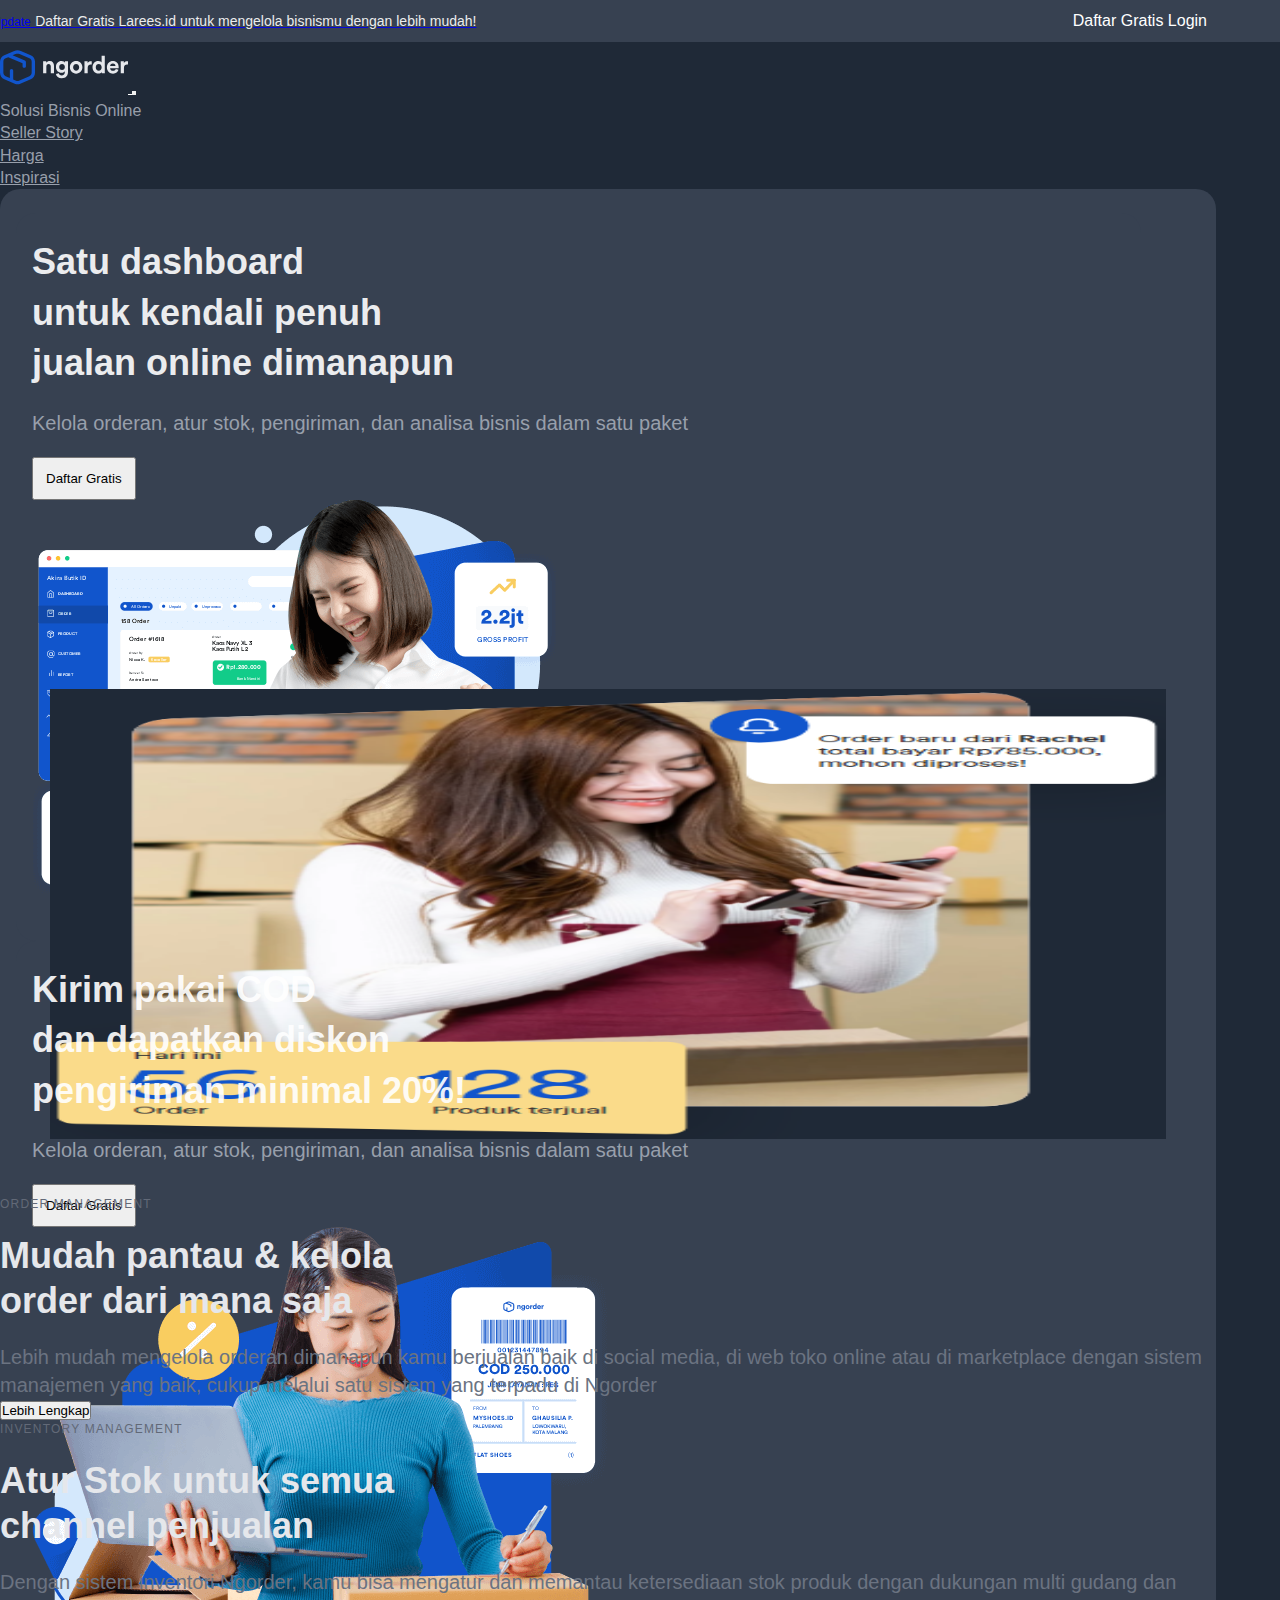
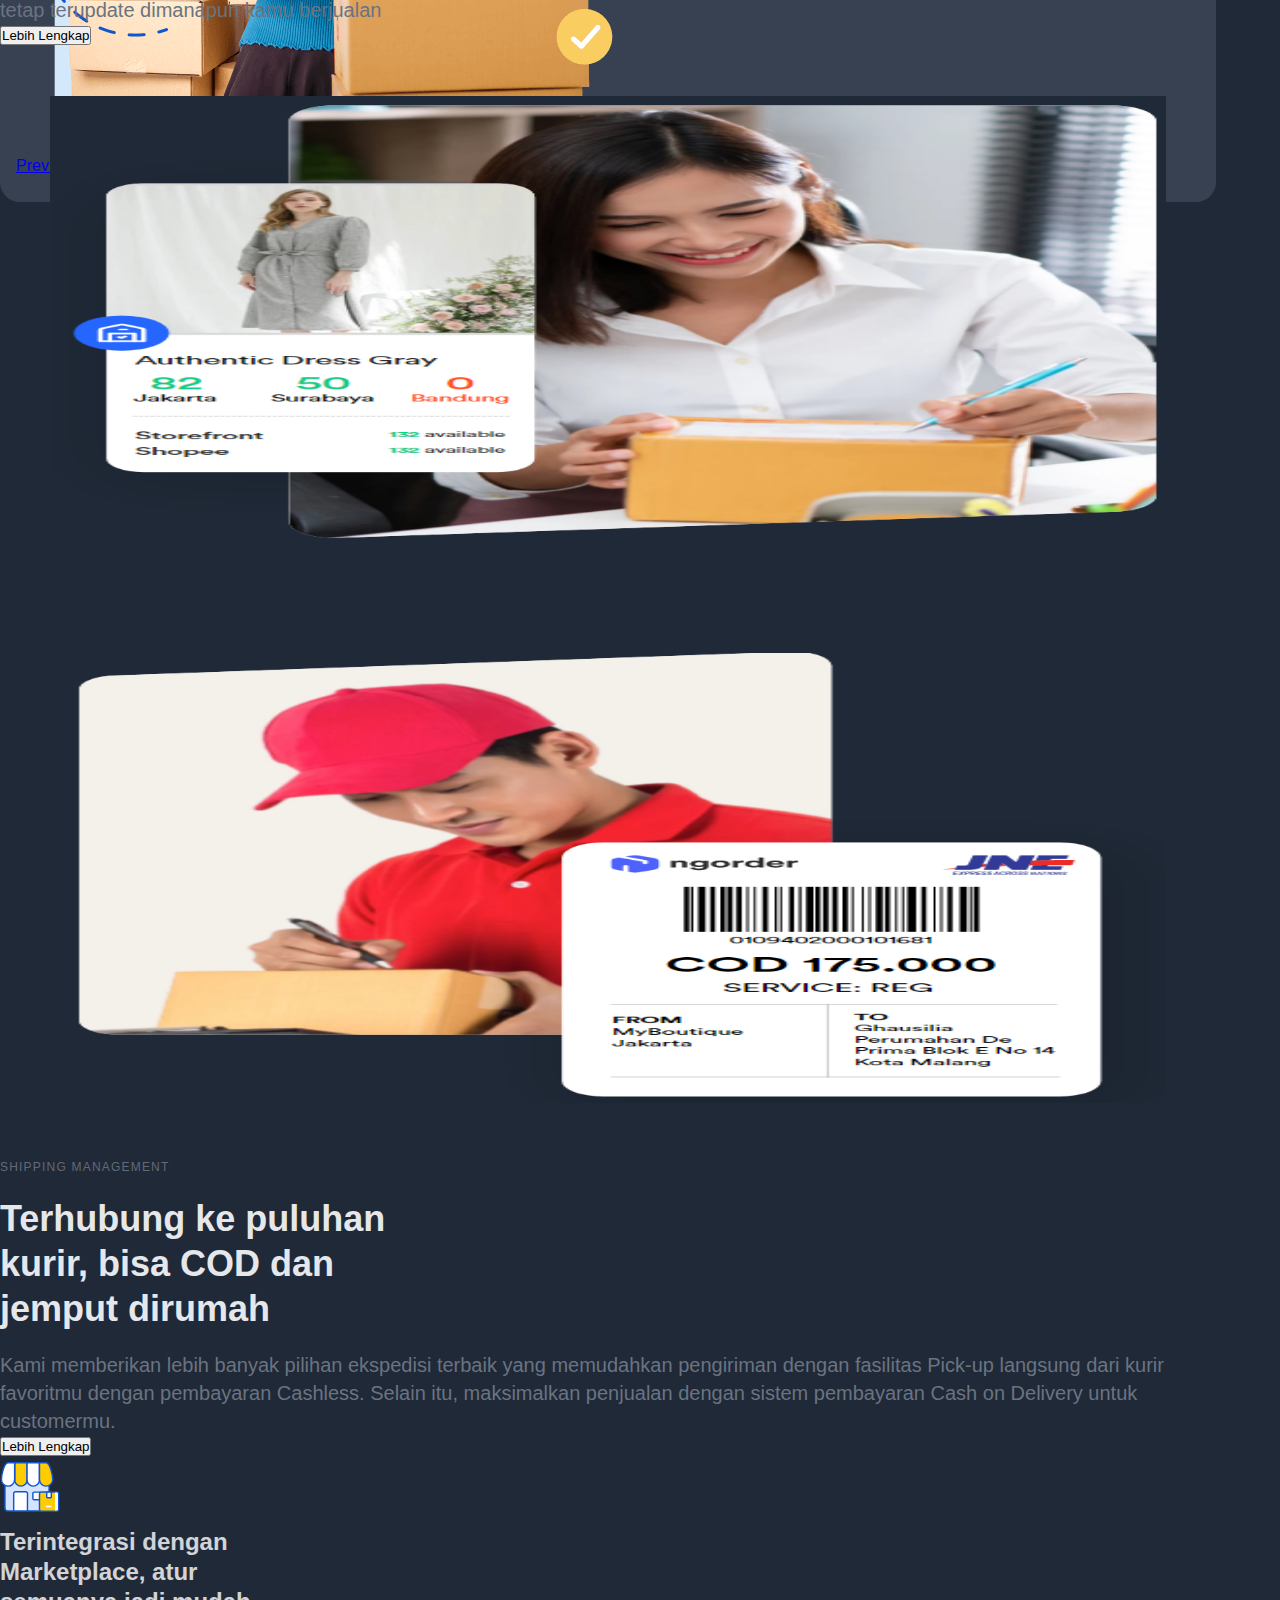
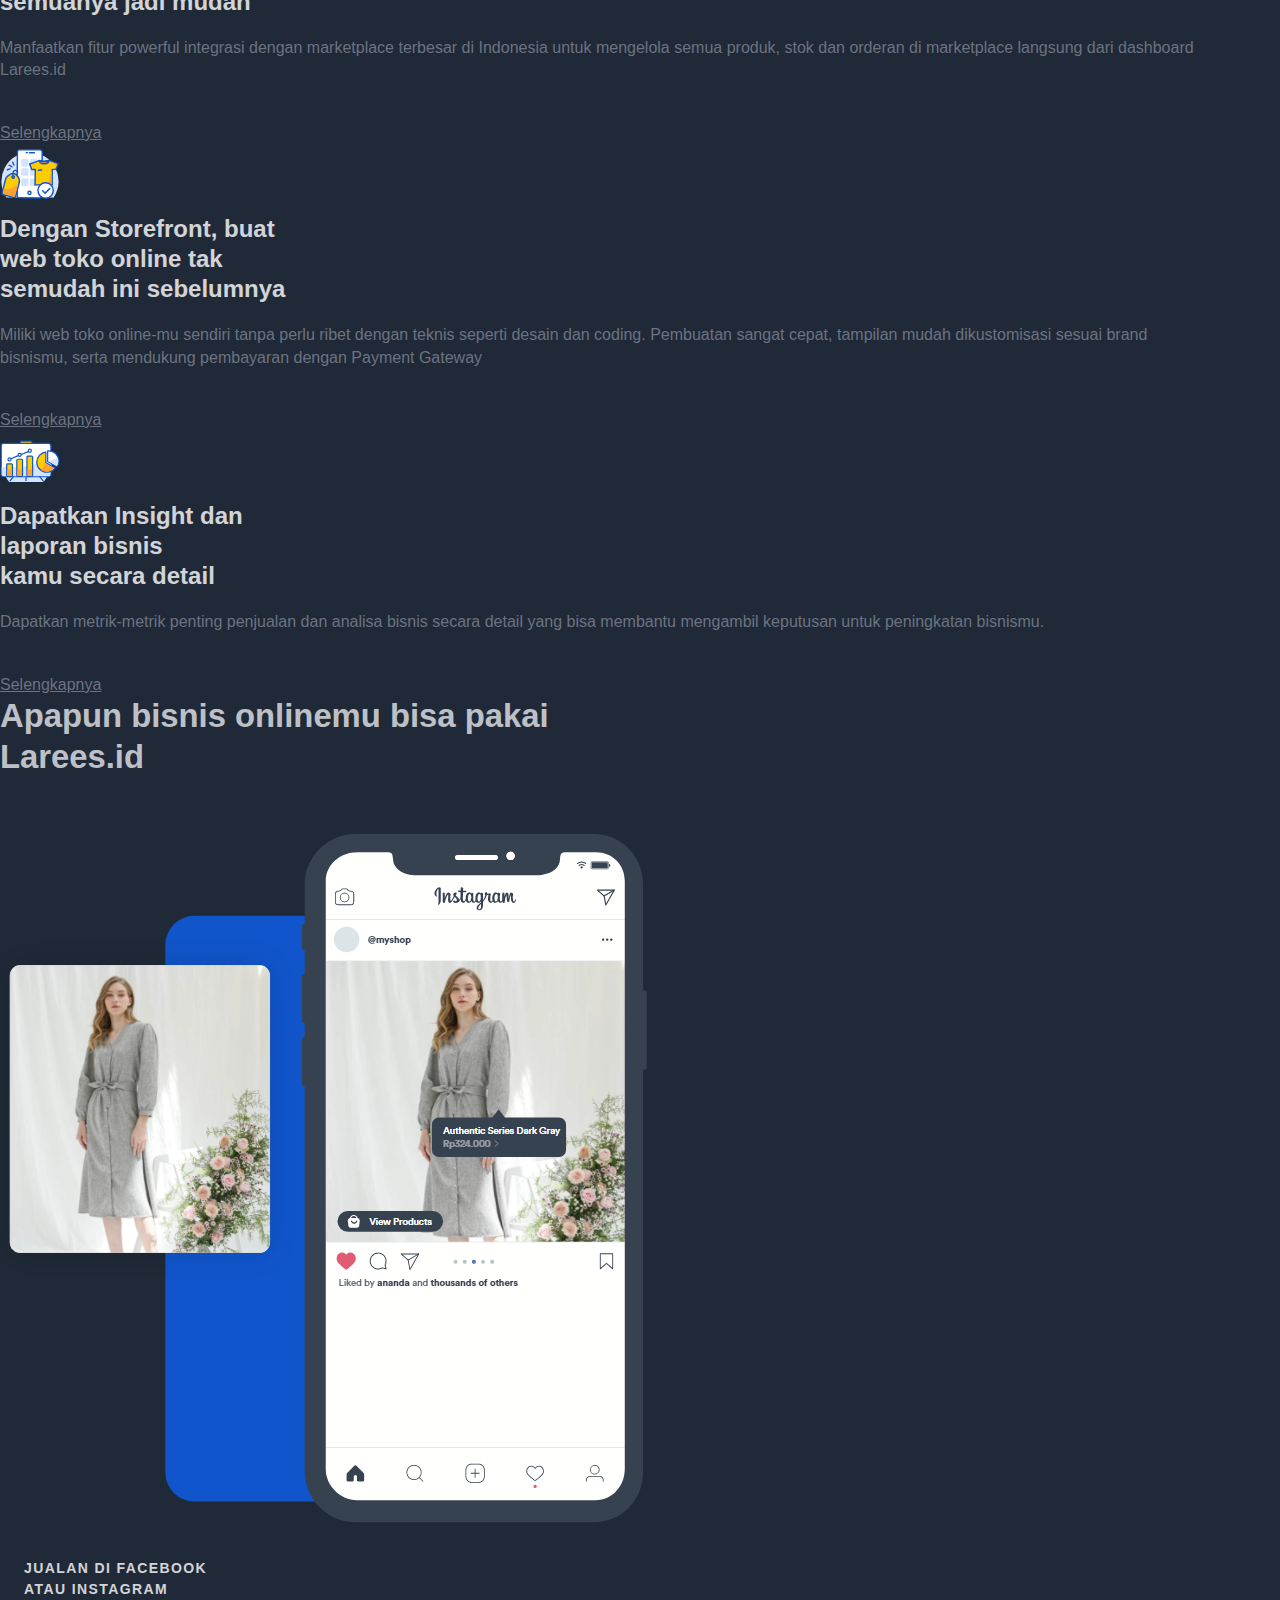
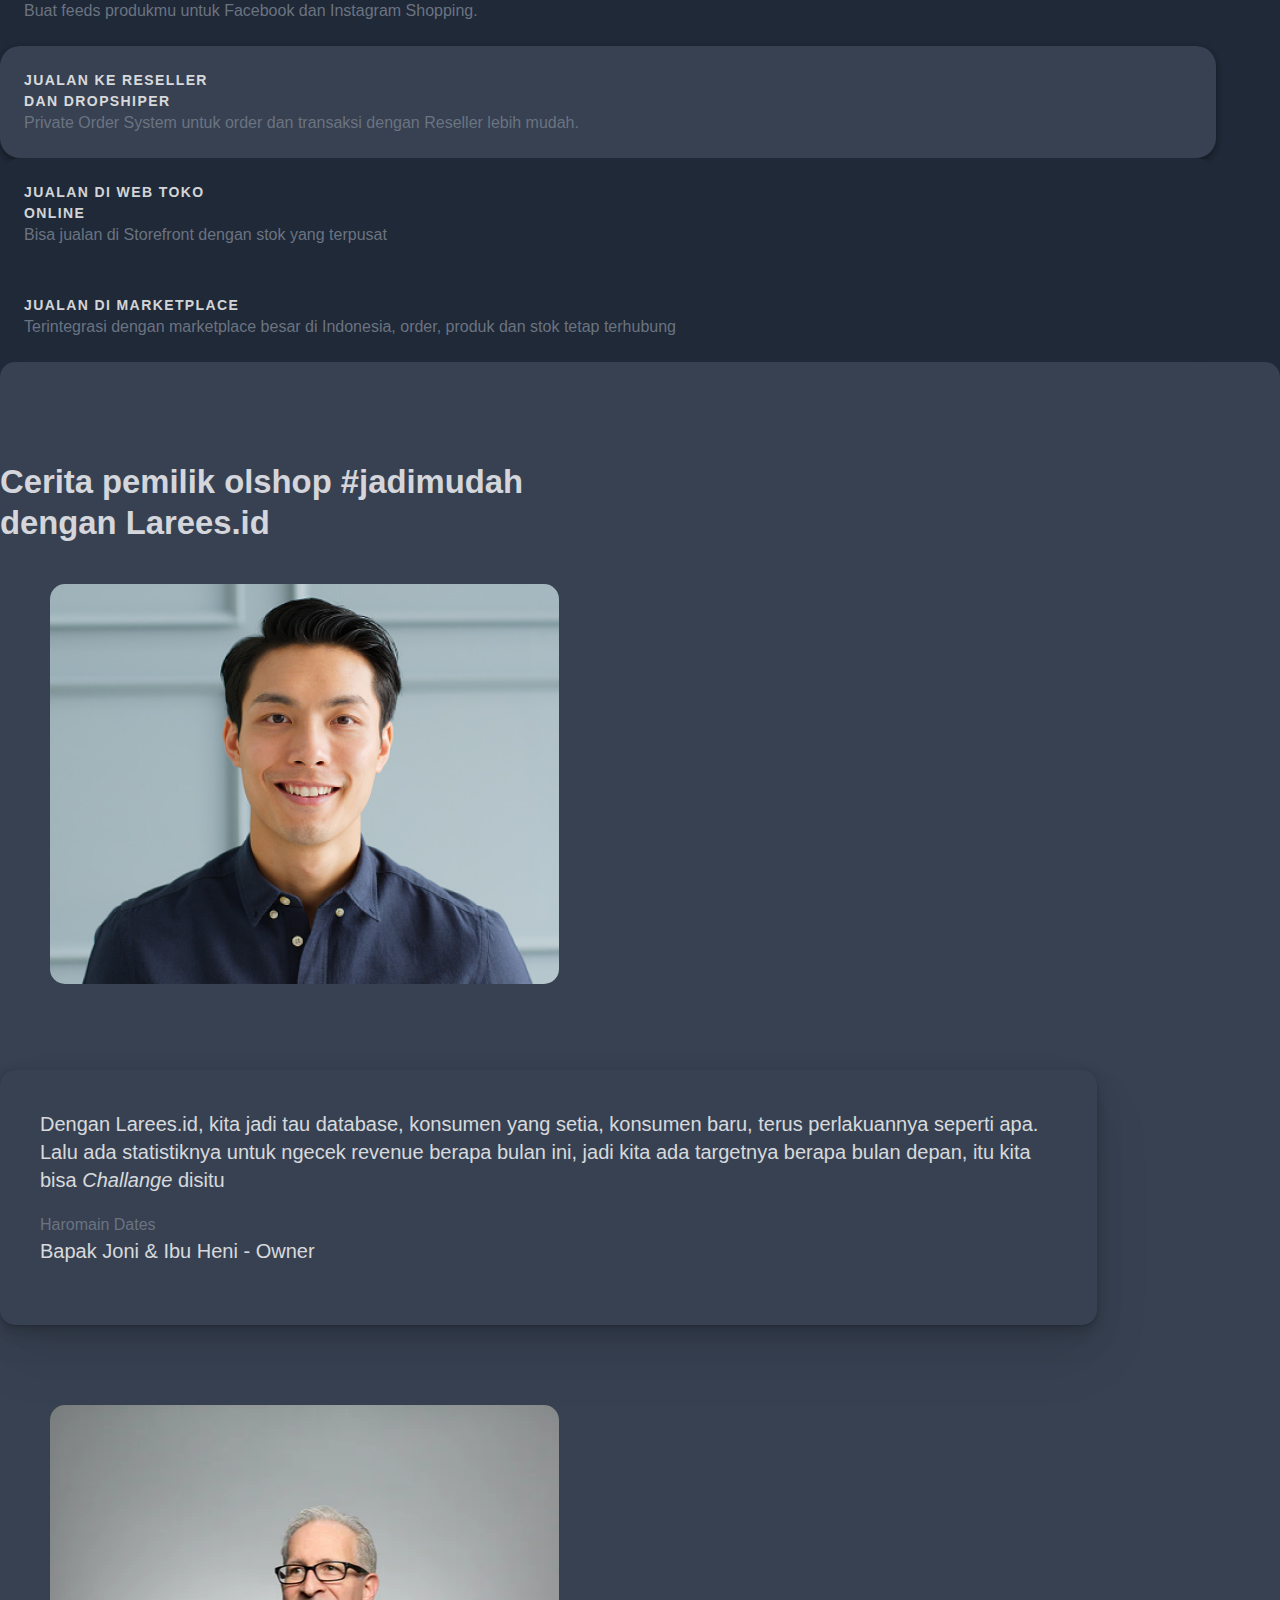
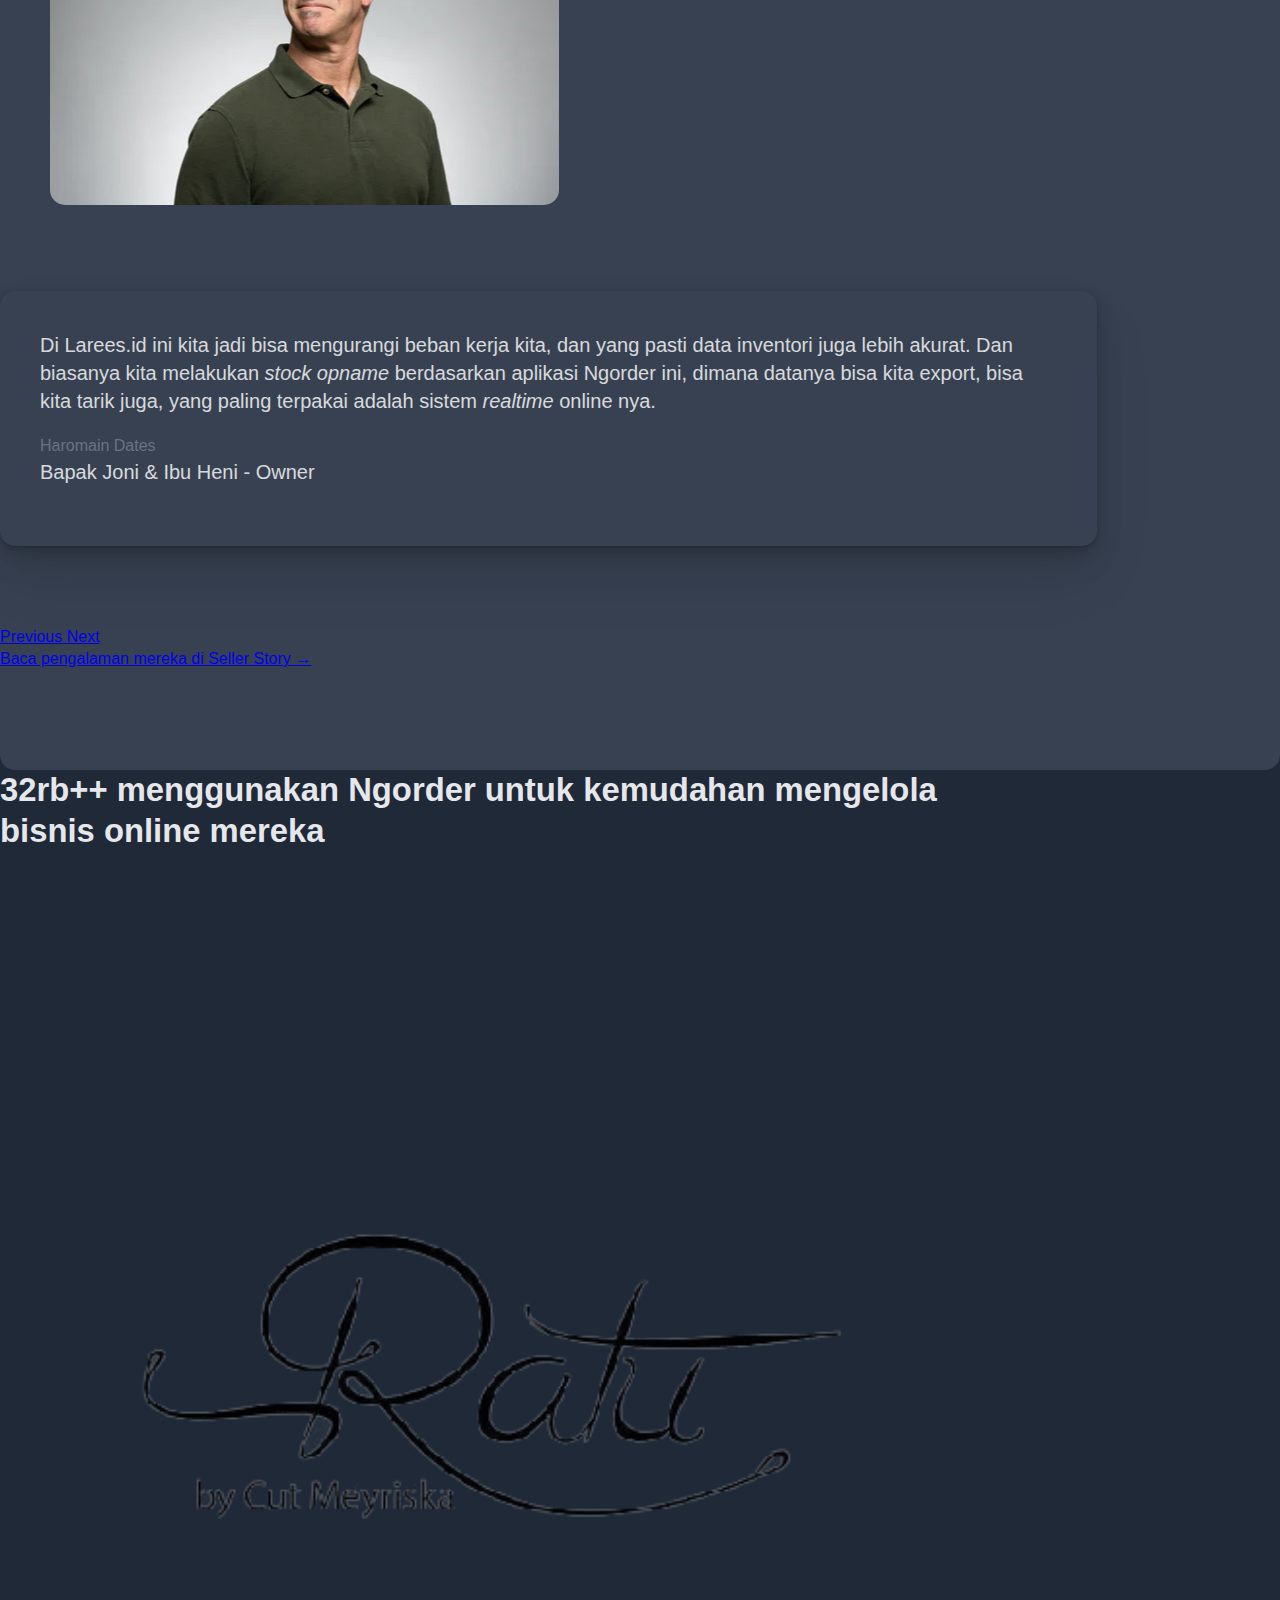
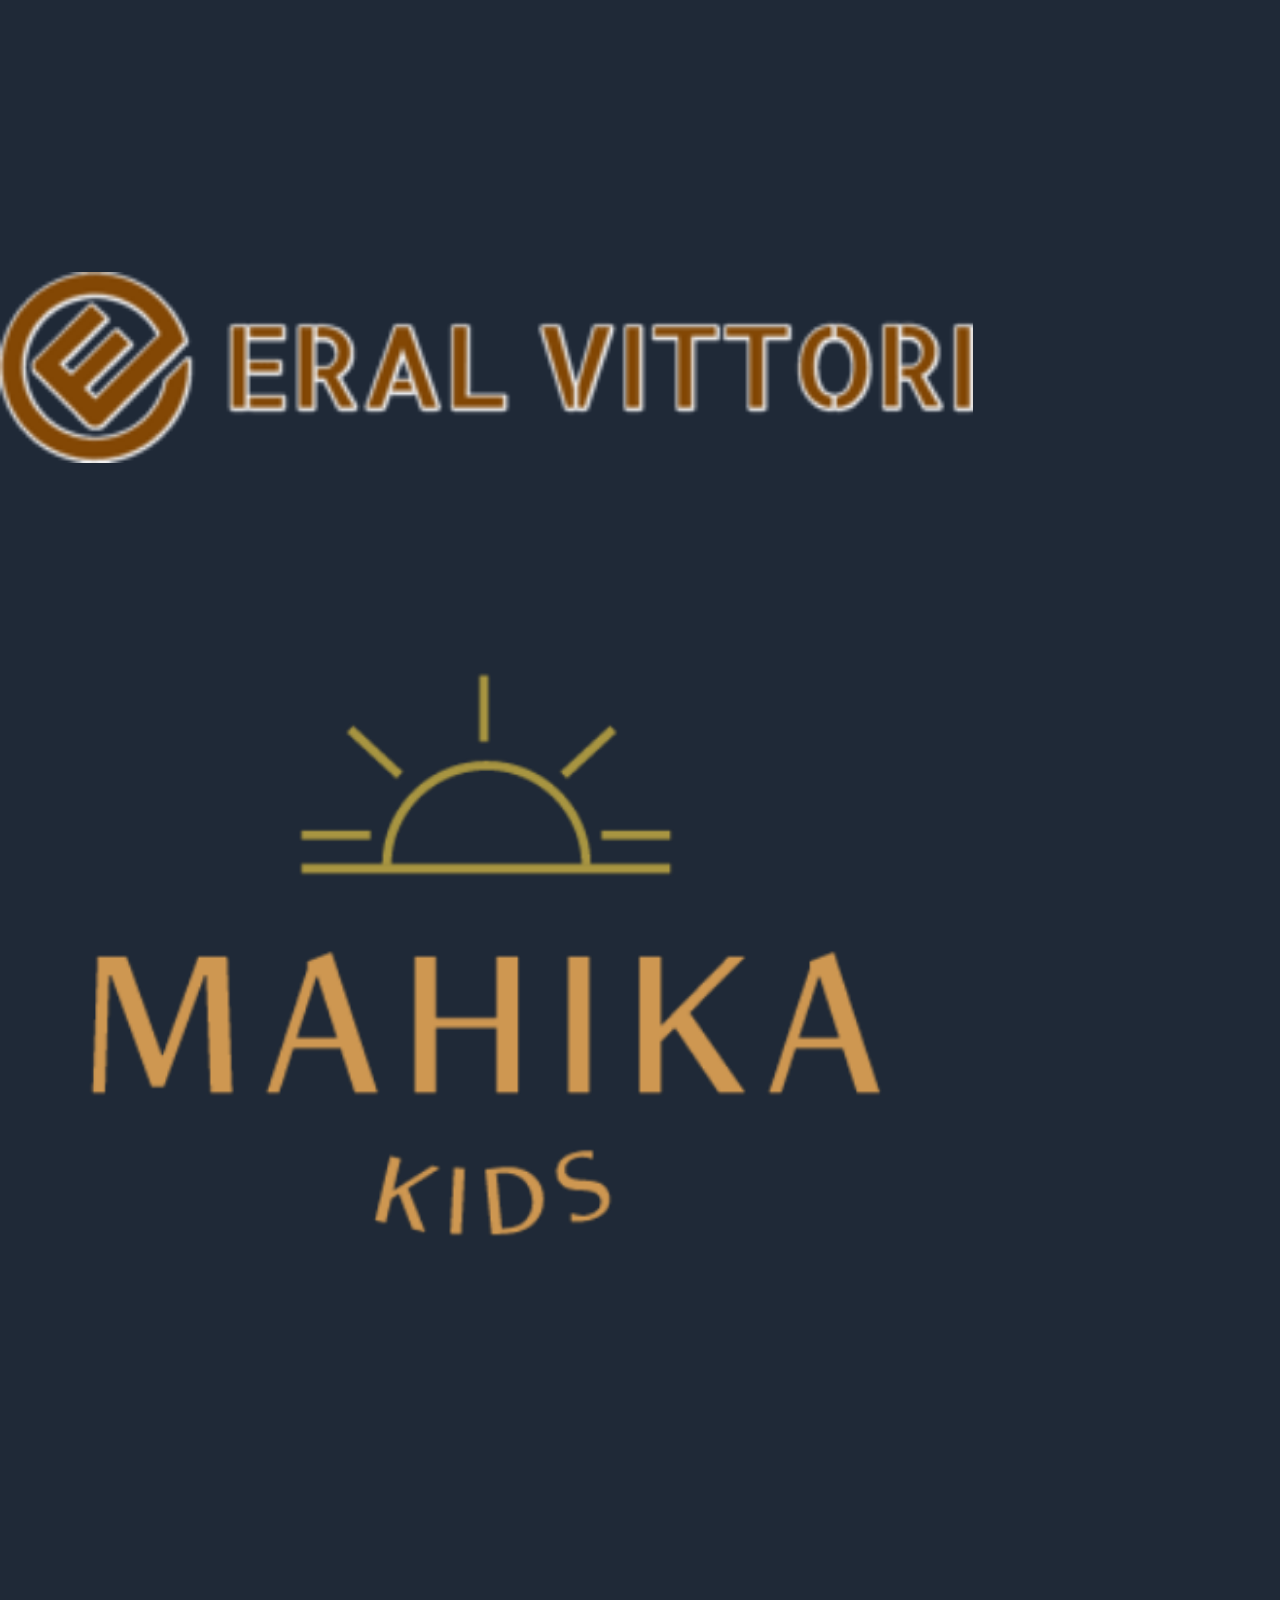
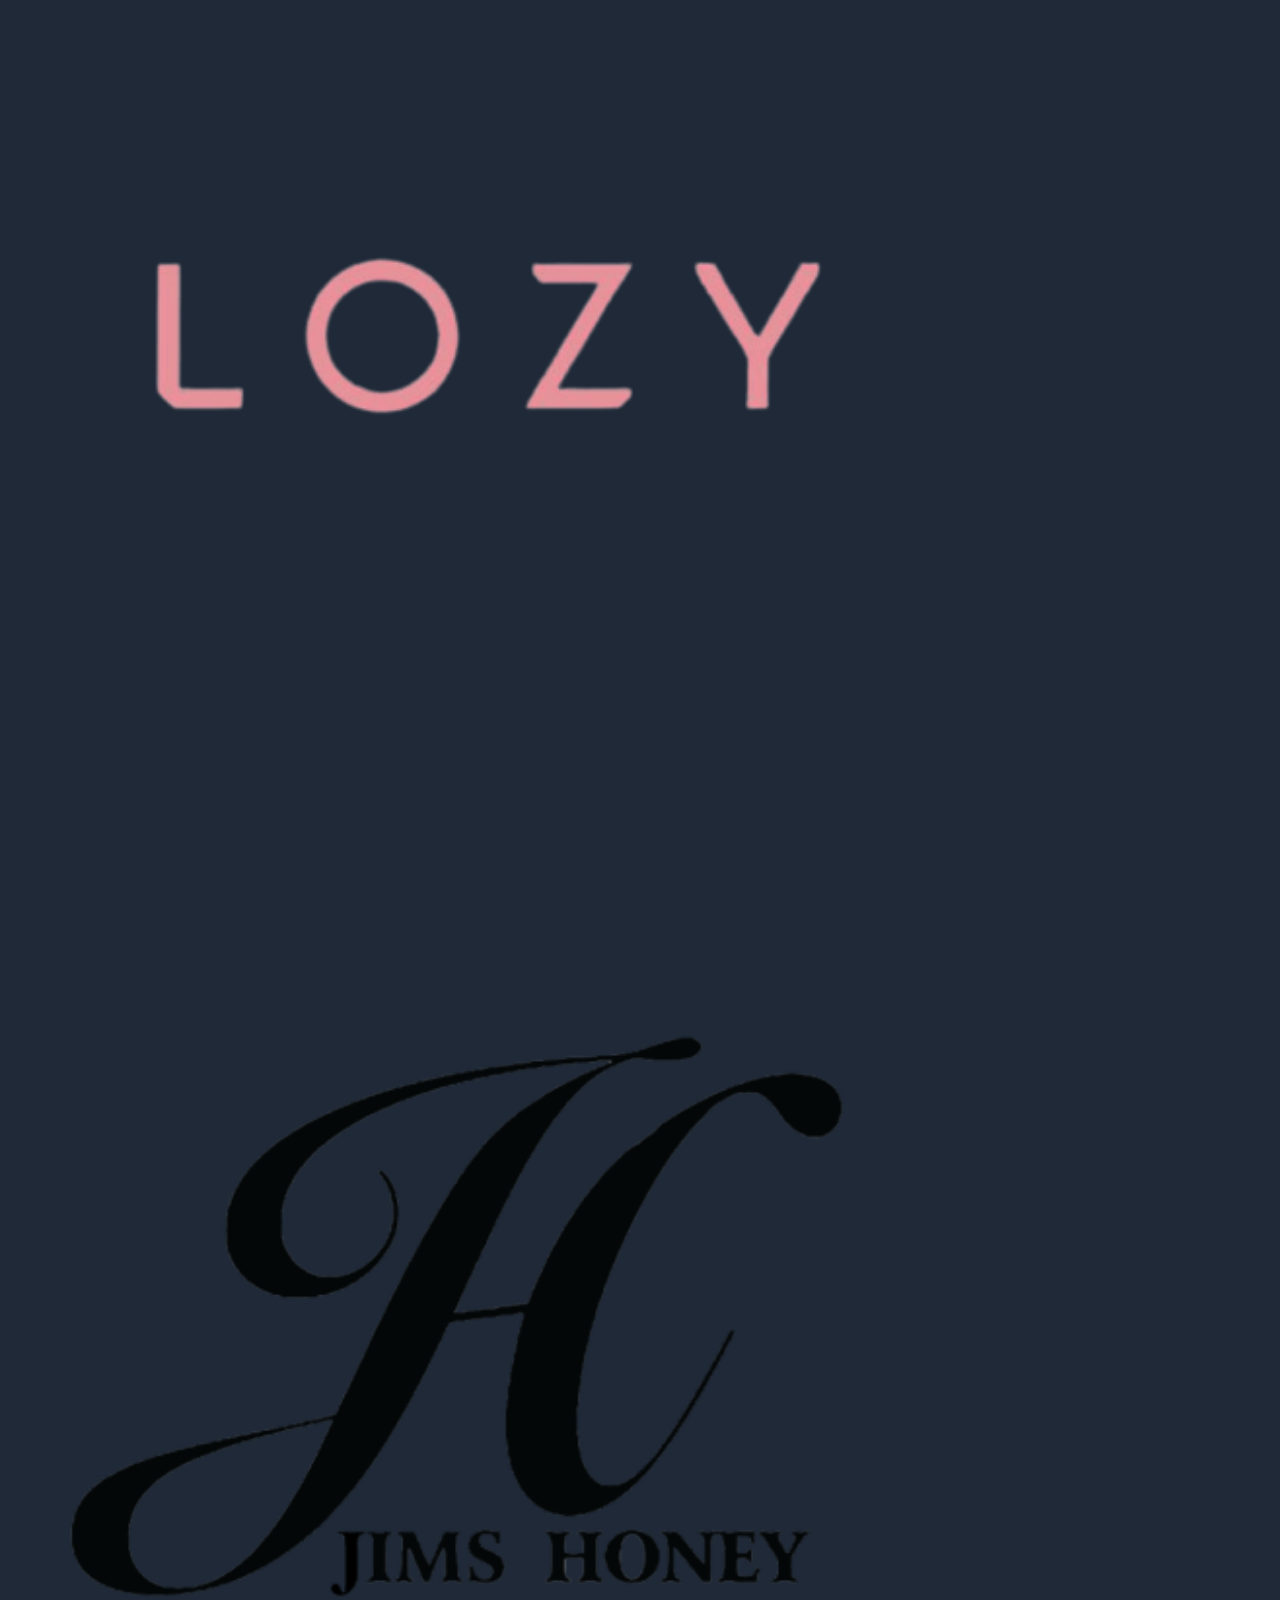
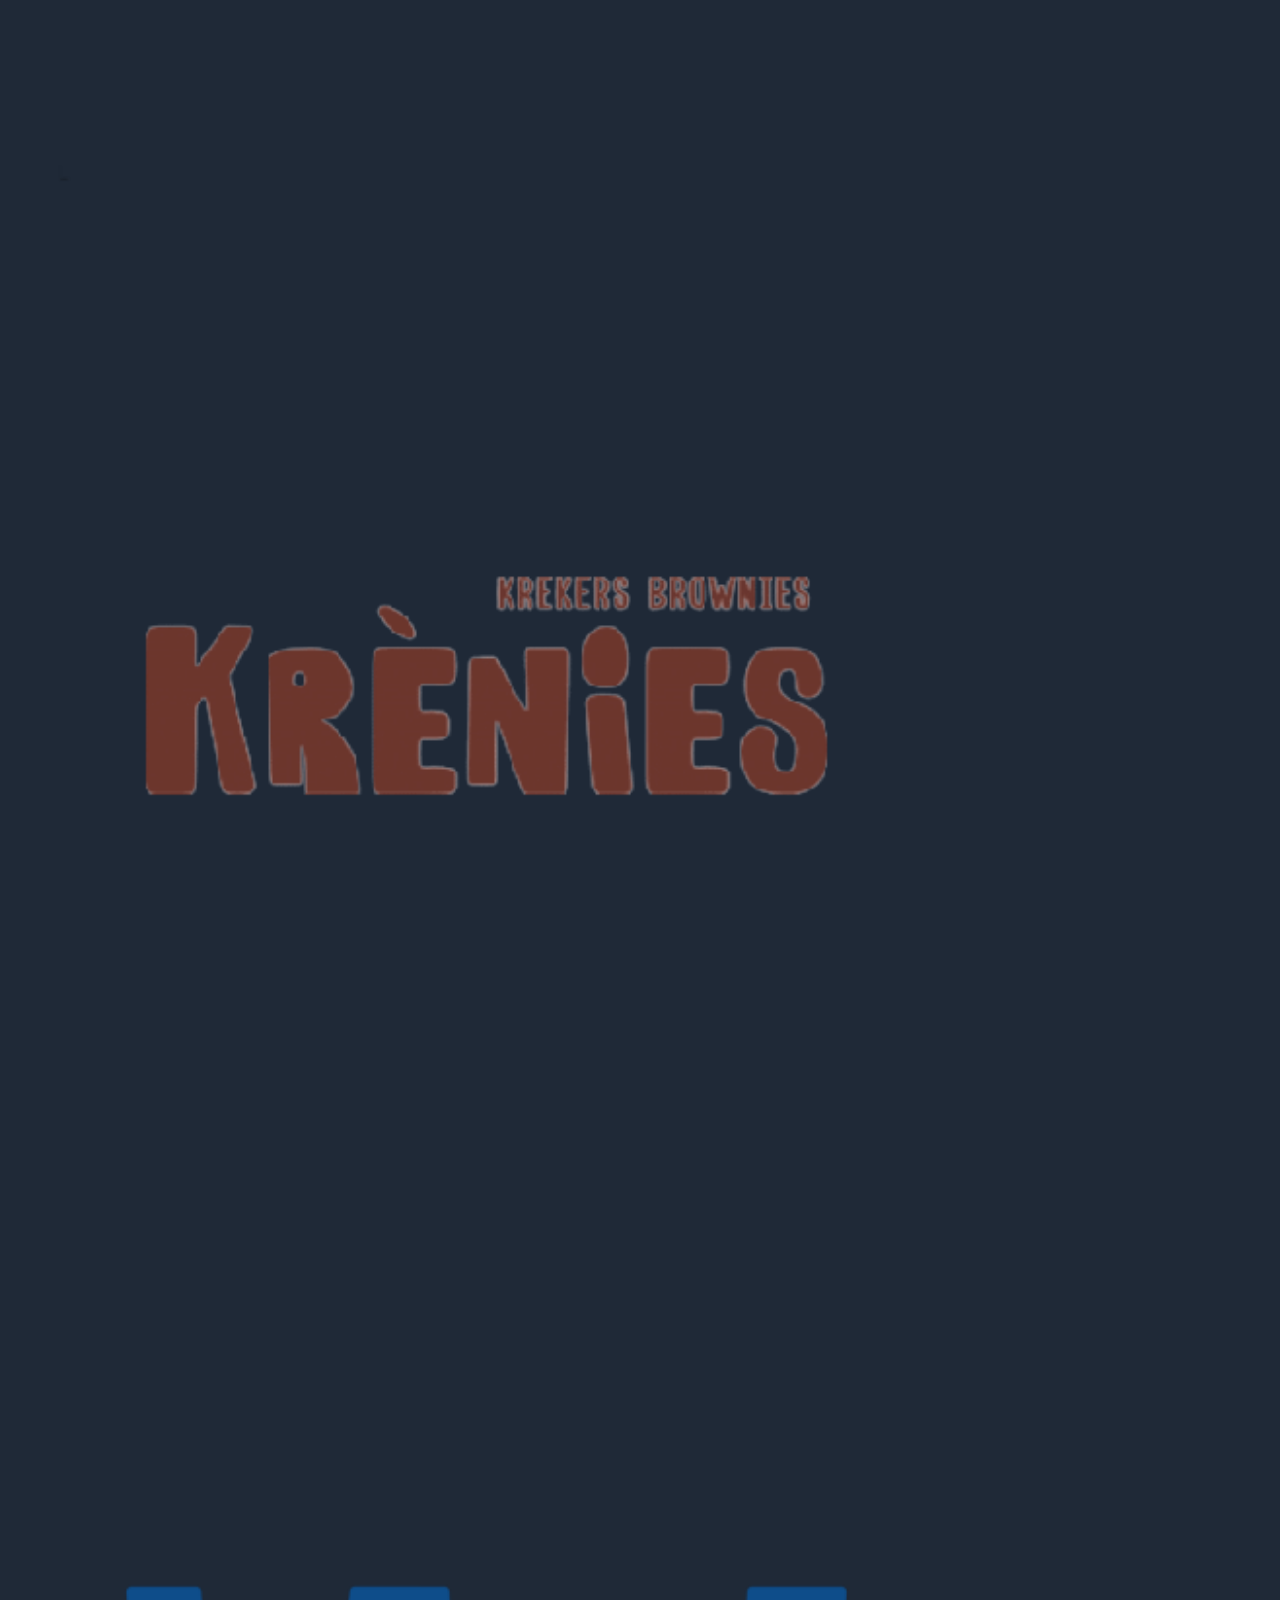
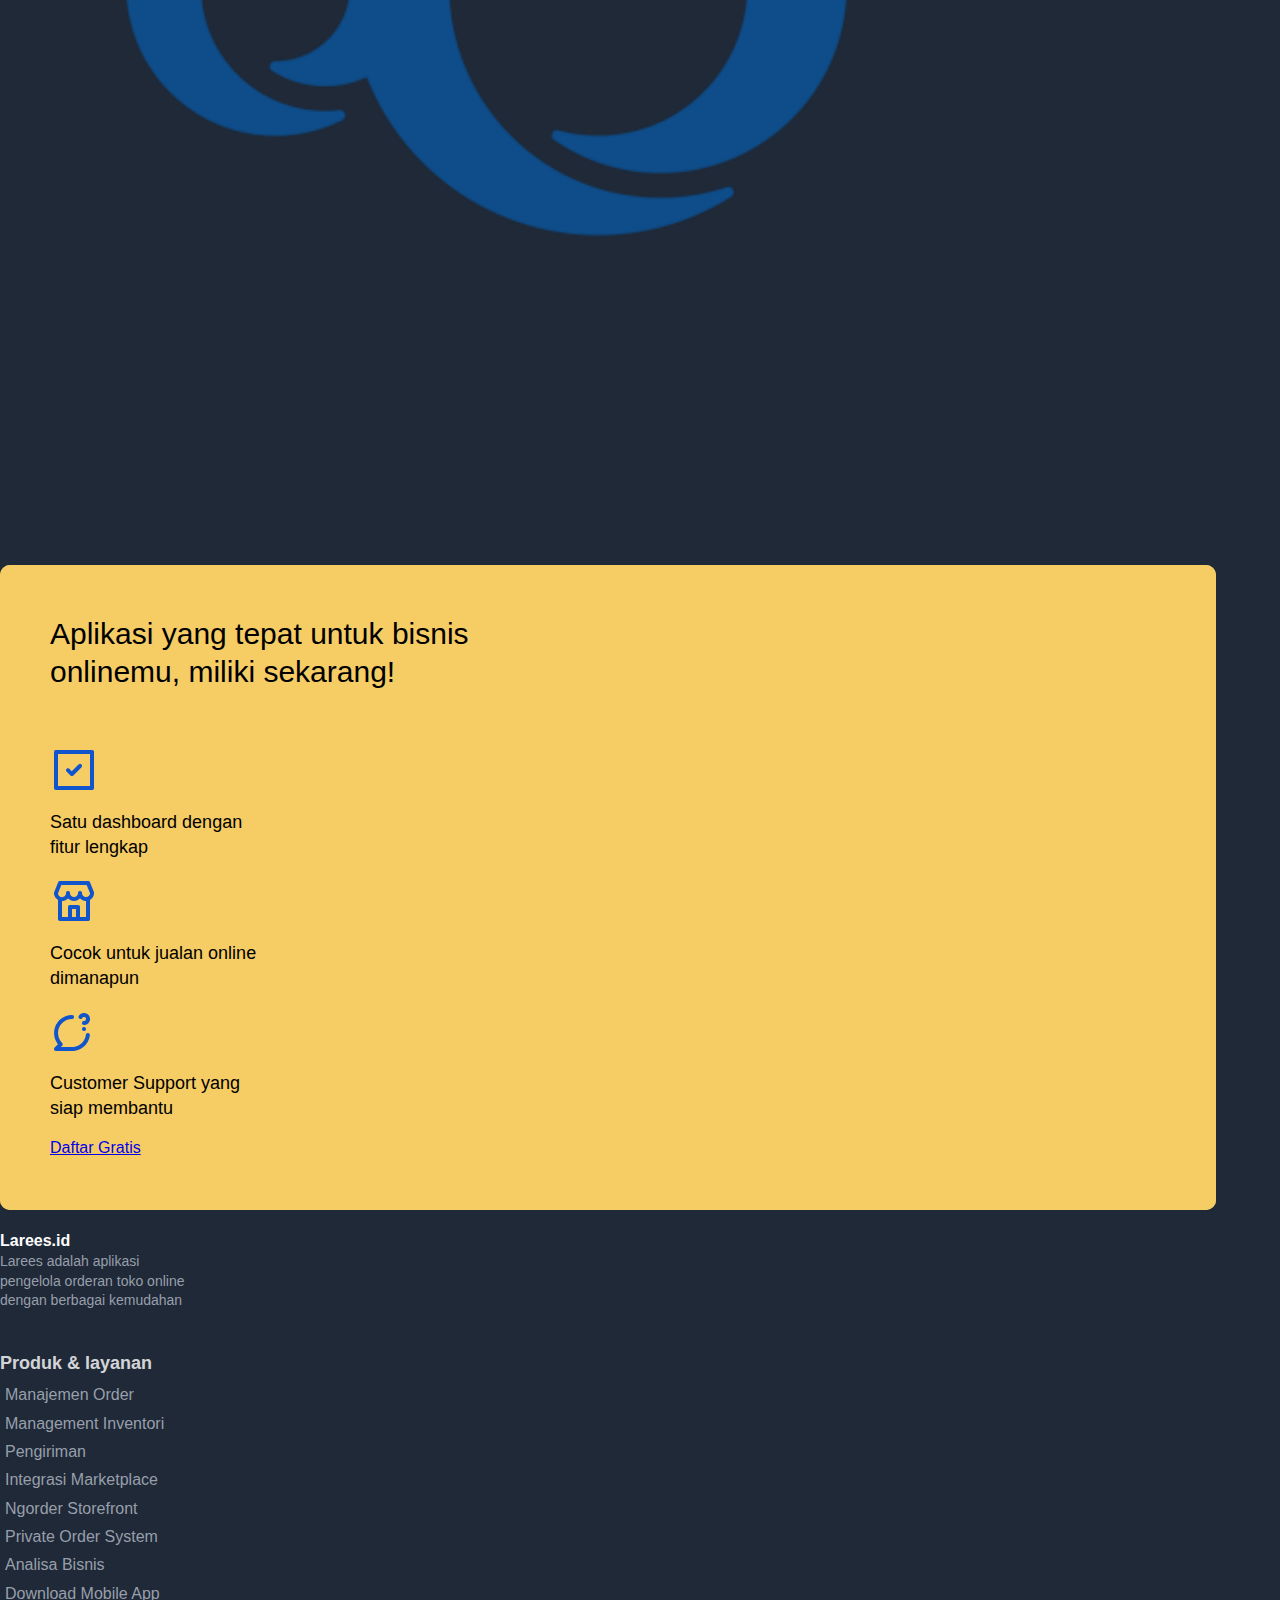
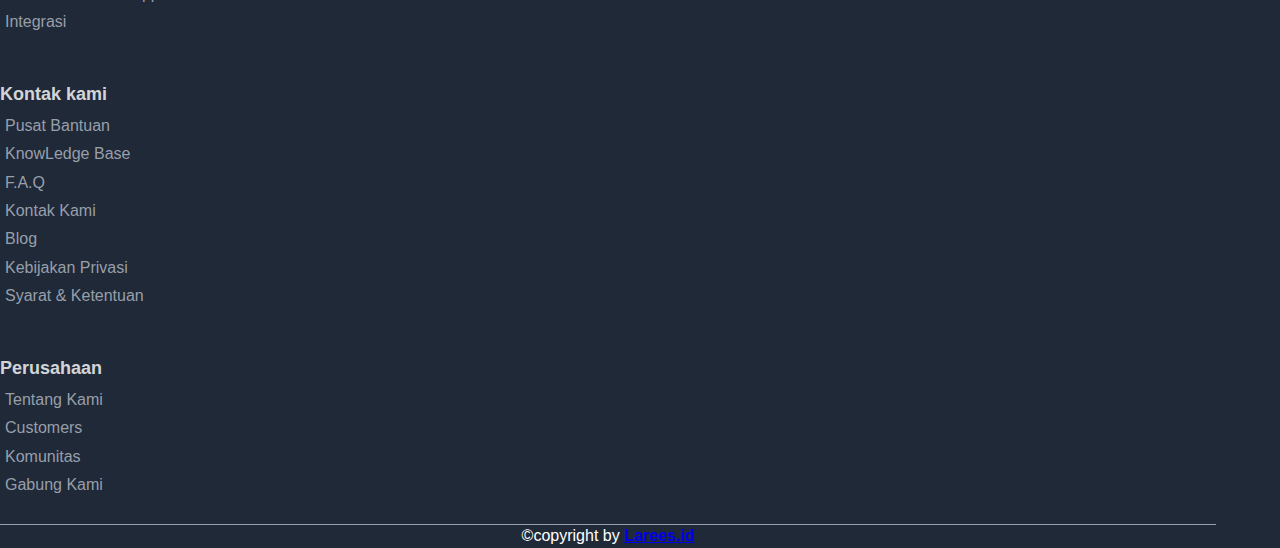
==== commit e6790dc8: "slicing seller-story" ====
--- a/index.html
+++ b/index.html
@@ -1,23 +1,22 @@
 <!DOCTYPE html>
 <html lang="en" data-theme="dark">
 
-     <head>
-          <meta charset="utf-8">
-          <meta http-equiv="X-UA-Compatible" content="IE=edge">
-          <meta name="description" content="">
-          <meta name="viewport" content="width=device-width, initial-scale=1">
-          <title>Satu dashboard untuk kendali penuh jualan online dimanapun | Larees.id</title>
-          <link rel="shortcut icon" href="src/assets/icon/logo.png" type="image/x-icon">
-          <link rel="stylesheet" href="https://cdn.jsdelivr.net/npm/bootstrap@4.6.0/dist/css/bootstrap.min.css"
-               integrity="sha384-B0vP5xmATw1+K9KRQjQERJvTumQW0nPEzvF6L/Z6nronJ3oUOFUFpCjEUQouq2+l"
-               crossorigin="anonymous">
-
-
-          <link rel="stylesheet" href="src/css/style.css">
-     </head>
-
-     <body>
-          <!-- <div class="theme-switch-wrapper">
+  <head>
+    <meta charset="utf-8">
+    <meta http-equiv="X-UA-Compatible" content="IE=edge">
+    <meta name="description" content="">
+    <meta name="viewport" content="width=device-width, initial-scale=1">
+    <title>Satu dashboard untuk kendali penuh jualan online dimanapun | Larees.id</title>
+    <link rel="shortcut icon" href="src/assets/icon/logo.png" type="image/x-icon">
+    <link rel="stylesheet" href="https://cdn.jsdelivr.net/npm/bootstrap@4.6.0/dist/css/bootstrap.min.css"
+      integrity="sha384-B0vP5xmATw1+K9KRQjQERJvTumQW0nPEzvF6L/Z6nronJ3oUOFUFpCjEUQouq2+l" crossorigin="anonymous">
+
+
+    <link rel="stylesheet" href="src/css/style.css">
+  </head>
+
+  <body>
+    <!-- <div class="theme-switch-wrapper">
                <label class="theme-switch" for="checkbox">
                     <input type="checkbox" id="checkbox" />
                     <div class="slider round"></div>
@@ -25,644 +24,701 @@
                <em>Switch Theme</em>
 
           </div> -->
-          <section class="notif-bar mb-2 ">
-               <div class="container">
-
-                    <a href="/" class="nav-link">
-                         <span class="btn-success  p-1"
-                              style="border-radius: 5px; font-size: .75rem; margin-left: -18px;">Update</span>
-                         <span>
-                              Daftar Gratis Larees.id untuk mengelola bisnismu dengan lebih mudah!</span>
-
-                    </a>
-
-                    <div>
-                         <a class="btn btn-sm btn-primary">Daftar Gratis</a>
-                         <a class="btn btn-sm bg-white">Login</a>
-
-                    </div>
-
-               </div>
-
-          </section>
-
-          <section class="section-navbar mb-5">
-               <nav class="navbar navbar-expand-md navbar-light ">
-                    <div class="container">
-                         <a class="navbar-brand" href="#">
-                              <svg xmlns="http://www.w3.org/2000/svg" width="190" height="51" viewBox="0 0 190 51">
-                                   <g fill="none">
-                                        <path fill="#e5e7eb"
-                                             d="M68.788,23.876 L68.788,34.064 L64,34.064 L64,16.352 L68.644,16.352 L68.644,18.548 C69.724,16.712 71.848,15.884 73.756,15.884 C78.148,15.884 80.164,19.016 80.164,22.904 L80.164,34.064 L75.376,34.064 L75.376,23.732 C75.376,21.752 74.404,20.204 72.1,20.204 C70.012,20.204 68.788,21.824 68.788,23.876 Z M83.044,35.036 L87.364,33.884 C87.688,35.828 89.236,37.232 91.504,37.232 C94.528,37.232 96.22,35.72 96.22,32.3 L96.22,31.004 C95.5,32.156 93.844,33.272 91.288,33.272 C86.572,33.272 83.044,29.636 83.044,24.668 C83.044,19.988 86.428,16.028 91.288,16.028 C94.096,16.028 95.716,17.252 96.328,18.44 L96.328,16.352 L100.936,16.352 L100.936,32.156 C100.936,37.016 98.308,41.444 91.648,41.444 C86.788,41.444 83.548,38.42 83.044,35.036 Z M92.116,29.168 C94.564,29.168 96.292,27.404 96.292,24.668 C96.292,21.932 94.42,20.204 92.116,20.204 C89.74,20.204 87.868,21.932 87.868,24.668 C87.868,27.44 89.632,29.168 92.116,29.168 Z M113.032,30.248 C115.372,30.248 117.532,28.556 117.532,25.208 C117.532,21.86 115.372,20.168 113.032,20.168 C110.692,20.168 108.532,21.86 108.532,25.208 C108.532,28.52 110.692,30.248 113.032,30.248 Z M113.032,15.812 C118.324,15.812 122.32,19.736 122.32,25.208 C122.32,30.644 118.324,34.604 113.032,34.604 C107.74,34.604 103.744,30.644 103.744,25.208 C103.744,19.736 107.74,15.812 113.032,15.812 Z M136.18,16.28 L136.18,21.104 C135.64,20.996 135.172,20.96 134.74,20.96 C132.292,20.96 130.168,22.148 130.168,25.964 L130.168,34.064 L125.38,34.064 L125.38,16.352 L130.024,16.352 L130.024,18.98 C131.104,16.64 133.552,16.208 135.064,16.208 C135.46,16.208 135.82,16.244 136.18,16.28 Z M155.548,8 L155.548,30.86 C155.548,32.048 155.62,33.344 155.692,34.064 L151.12,34.064 C151.048,33.704 150.94,32.84 150.94,32.012 C150.148,33.416 148.348,34.496 145.972,34.496 C140.932,34.496 137.332,30.536 137.332,25.172 C137.332,19.988 140.824,15.92 145.828,15.92 C148.888,15.92 150.328,17.18 150.832,18.116 L150.832,8 L155.548,8 Z M142.156,25.172 C142.156,28.34 144.028,30.212 146.548,30.212 C148.996,30.212 150.904,28.34 150.904,25.136 C150.904,21.968 148.996,20.204 146.548,20.204 C144.1,20.204 142.156,22.004 142.156,25.172 Z M163.504,23.192 L171.424,23.192 C171.352,21.428 170.2,19.7 167.464,19.7 C164.98,19.7 163.612,21.572 163.504,23.192 Z M171.892,27.8 L175.888,28.988 C174.988,32.048 172.18,34.604 167.824,34.604 C162.964,34.604 158.68,31.112 158.68,25.136 C158.68,19.484 162.856,15.812 167.392,15.812 C172.864,15.812 176.14,19.304 176.14,24.992 C176.14,25.676 176.068,26.396 176.068,26.468 L163.396,26.468 C163.504,28.808 165.484,30.5 167.86,30.5 C170.092,30.5 171.316,29.384 171.892,27.8 Z M190,16.28 L190,21.104 C189.46,20.996 188.992,20.96 188.56,20.96 C186.112,20.96 183.988,22.148 183.988,25.964 L183.988,34.064 L179.2,34.064 L179.2,16.352 L183.844,16.352 L183.844,18.98 C184.924,16.64 187.372,16.208 188.884,16.208 C189.28,16.208 189.64,16.244 190,16.28 Z" />
-                                        <path fill="#15C"
-                                             d="M14.6063026,41.0605265 L14.6063026,30.4046124 C14.6063026,29.0239005 15.7255907,27.9046124 17.1063026,27.9046124 C18.4870144,27.9046124 19.6063026,29.0239005 19.6063026,30.4046124 L19.6063026,43.1901561 L23.8447586,44.9954244 C25.2217371,45.5819153 26.7782629,45.5819153 28.1552414,44.9954244 L43.6552414,38.3935726 C45.6835501,37.5296633 47,35.5380666 47,33.3334407 L47,16.9279955 C47,14.7233695 45.6835501,12.7317729 43.6552414,11.8678636 L28.9389655,5.59982016 C27.0612676,4.80005995 24.9387324,4.80005995 23.0610345,5.59982016 L18.6025166,7.49881852 L36.9578045,15.2673943 C37.8825654,15.6587843 38.4833984,16.5655072 38.4833984,17.5696829 L38.4833984,23.4783743 C38.4833984,24.8590862 37.3641103,25.9783743 35.9833984,25.9783743 C34.6026866,25.9783743 33.4833984,24.8590862 33.4833984,23.4783743 L33.4833984,19.2262888 L12.2086889,10.2221155 L8.34475864,11.8678636 C6.31644992,12.7317729 5,14.7233695 5,16.9279955 L5,33.3334407 C5,35.5380666 6.31644992,37.5296633 8.34475864,38.3935726 L14.6063026,41.0605265 Z M45.6145517,7.26774369 C49.4867774,8.91702503 52,12.7191641 52,16.9279955 L52,33.3334407 C52,37.542272 49.4867774,41.3444111 45.6145517,42.9936925 L30.1145517,49.5955443 C27.4857746,50.7152086 24.5142254,50.7152086 21.8854483,49.5955443 L6.38544832,42.9936925 C2.51322257,41.3444111 0,37.542272 0,33.3334407 L0,16.9279955 C0,12.7191641 2.51322257,8.91702503 6.38544832,7.26774369 L21.1017242,0.999700263 C24.2312207,-0.333233421 27.7687793,-0.333233421 30.8982758,0.999700263 L45.6145517,7.26774369 Z" />
-                                   </g>
-                              </svg>
-
-                         </a>
-                         <button class="navbar-toggler" type="button" data-toggle="collapse" data-target="#navbarNav"
-                              aria-controls="navbarNav" aria-expanded="false" aria-label="Toggle navigation">
-                              <span class="navbar-toggler-icon"></span>
-                         </button>
-                         <div class="collapse navbar-collapse" id="navbarNav">
-                              <ul class="navbar-nav ml-auto">
-                                   <li class="nav-item active">
-                                        <a class="nav-link" href="#">Solusi Bisnis Online <span
-                                                  class="sr-only">(current)</span></a>
-                                   </li>
-                                   <li class="nav-item">
-                                        <a class="nav-link" href="#">Seller Story</a>
-                                   </li>
-                                   <li class="nav-item">
-                                        <a class="nav-link" href="#">Harga</a>
-                                   </li>
-                                   <li class="nav-item">
-                                        <a class="nav-link" href="#">Inspirasi</a>
-                                   </li>
-
-                              </ul>
-                         </div>
-                    </div>
-
-               </nav>
-          </section>
-
-          <section class="slide-wrapper mb-5">
-               <div id="carouselExampleCaptions" class="carousel slide" data-ride="carousel">
-                    <div class="container shadow">
-
-                         <ol class="carousel-indicators">
-                              <li data-target="#carouselExampleCaptions" data-slide-to="0" class="active"></li>
-                              <li data-target="#carouselExampleCaptions" data-slide-to="1"></li>
-
-                         </ol>
-                         <div class="carousel-inner">
-                              <div class="carousel-item active">
-                                   <div class="container">
-                                        <div class="row justify-content-center align-items-center">
-                                             <div class="col-lg-6 col-md-6 col-sm-12">
-                                                  <div class="carousel-caption d-md-block">
-                                                       <h5>Satu dashboard <br />
-                                                            untuk kendali penuh <br />
-                                                            jualan online dimanapun</h5>
-                                                       <p>Kelola orderan, atur stok, pengiriman, dan analisa bisnis
-                                                            dalam
-                                                            satu paket</p>
-
-                                                       <button class="btn btn-primary">Daftar Gratis</button>
-                                                  </div>
-                                             </div>
-                                             <div class="col-lg-6 col-md-6 col-sm-12">
-                                                  <img src="src/assets/img/banner_1.png" class="d-block w-100"
-                                                       alt="...">
-                                             </div>
-                                        </div>
-                                   </div>
-                              </div>
-                              <div class="carousel-item">
-                                   <div class="container">
-                                        <div class="row justify-content-center align-items-center ">
-                                             <div class="col-lg-6 col-md-6 col-sm-12">
-                                                  <div class="carousel-caption d-md-block">
-                                                       <h5>Kirim pakai COD <br />
-                                                            dan dapatkan diskon <br /> pengiriman
-                                                            minimal 20%!</h5>
-                                                       <p>Kelola orderan, atur stok, pengiriman, dan analisa bisnis
-                                                            dalam
-                                                            satu paket</p>
-                                                       <button class="btn btn-primary">Daftar Gratis</button>
-                                                  </div>
-                                             </div>
-                                             <div class="col-lg-6 col-md-6 col-sm-12">
-                                                  <img src="src/assets/img/banner_2.png" class="d-block w-100"
-                                                       alt="...">
-                                             </div>
-                                        </div>
-
-
-                                   </div>
-                              </div>
-
-                         </div>
-                         <a class="carousel-control-prev" href="#carouselExampleCaptions" role="button"
-                              data-slide="prev">
-                              <span class="carousel-control-prev-icon" aria-hidden="true"></span>
-                              <span class="sr-only">Previous</span>
-                         </a>
-                         <a class="carousel-control-next" href="#carouselExampleCaptions" role="button"
-                              data-slide="next">
-                              <span class="carousel-control-next-icon" aria-hidden="true"></span>
-                              <span class="sr-only">Next</span>
-                         </a>
-                    </div>
-
-               </div>
-
-          </section>
-
-
-
-          <section class="order-management mt-5">
-               <div class="container">
-                    <div class="row justify-content-center align-items-center">
-                         <div class="col-lg-6 col-md-6 col-sm-12">
-                              <div class="model">
-                                   <img src="src/assets/img/get-order.png" class="model-img" />
-
-                              </div>
-                         </div>
-                         <div class="col-lg-6 col-md-6 col-sm-12">
-                              <div class="model-content">
-                                   <span>ORDER MANAGEMENT </span>
-
-                                   <h2>Mudah pantau & kelola <br /> order dari mana saja
-                                   </h2>
-
-                                   <p class="model-description">Lebih mudah mengelola orderan dimanapun kamu
-                                        berjualan baik di social media, di web toko online atau di marketplace
-                                        dengan sistem manajemen yang baik, cukup melalui satu sistem yang
-                                        terpadu di Ngorder
-
-                                   </p>
-
-                                   <button class="btn btn-primary">Lebih Lengkap</button>
-
-                              </div>
-                         </div>
-          </section>
-
-          <section class="inventory-management mt-5">
-               <div class="container">
-                    <div class="row justify-content-center align-items-center">
-                         <div class="col-lg-6 col-md-6 col-sm-12">
-                              <div class="model-content">
-                                   <span>INVENTORY MANAGEMENT </span>
-                                   <h2>Atur Stok untuk semua<br /> channel penjualan </h2>
-                                   <p class="model-description">Dengan sistem inventori Ngorder, kamu bisa mengatur dan
-                                        memantau ketersediaan stok produk dengan dukungan multi gudang dan tetap
-                                        terupdate dimanapun kamu berjualan
-                                   </p>
-
-                                   <button class="btn btn-primary">Lebih Lengkap</button>
-
-                              </div>
-                         </div>
-                         <div class="col-lg-6 col-md-6 col-sm-12">
-                              <div class="model">
-                                   <img src="src/assets/img/order.png" class="model-img" />
-
-                              </div>
-                         </div>
-
-          </section>
-
-          <section class="shipping-management mt-5">
-               <div class="container">
-                    <div class="row justify-content-center align-items-center">
-                         <div class="col-lg-6 col-md-6 col-sm-12">
-                              <div class="model">
-                                   <img src="src/assets/img/kurir.png" class="model-img" />
-
-                              </div>
-                         </div>
-                         <div class="col-lg-6 col-md-6 col-sm-12">
-                              <div class="model-content">
-                                   <span>SHIPPING MANAGEMENT </span>
-
-                                   <h2>Terhubung ke puluhan<br /> kurir, bisa COD dan <br />jemput dirumah
-                                   </h2>
-
-                                   <p class="model-description">Kami memberikan lebih banyak pilihan ekspedisi terbaik
-                                        yang memudahkan pengiriman dengan fasilitas Pick-up langsung dari kurir
-                                        favoritmu dengan pembayaran Cashless. Selain itu, maksimalkan penjualan dengan
-                                        sistem pembayaran Cash on Delivery untuk customermu.
-
-
-
-                                   </p>
-
-                                   <button class="btn btn-primary">Lebih Lengkap</button>
-
-                              </div>
-                         </div>
-          </section>
-
-          <section class="icons-card-wrapper mt-5">
-               <div class="container">
-                    <div class="row">
-                         <div class="col-lg-4 col-md-4 col-sm-6 col-xs-12">
-                              <div class="card">
-                                   <img src="src/assets/icon/icon-marketplace.svg" class="card-img-top" alt="...">
-                                   <div class="card-body">
-                                        <h5 class="card-title">Terintegrasi dengan <br /> Marketplace, atur <br />
-                                             semuanya jadi mudah
-                                        </h5>
-                                        <p class="card-text">Manfaatkan fitur powerful integrasi dengan marketplace
-                                             terbesar di Indonesia untuk mengelola semua produk, stok dan orderan di
-                                             marketplace langsung dari dashboard Larees.id </p>
-                                        <a href="#" class="btn btn-primary">Selengkapnya</a>
-                                   </div>
-                              </div>
-                         </div>
-                         <div class="col-lg-4 col-md-4 col-sm-6 col-xs-12">
-                              <div class="card">
-                                   <img src="src/assets/icon/icon-storefront.svg" class="card-img-top" alt="...">
-                                   <div class="card-body">
-                                        <h5 class="card-title">Dengan Storefront, buat <br /> web toko online tak <br />
-                                             semudah ini
-                                             sebelumnya</h5>
-                                        <p class="card-text">Miliki web toko online-mu sendiri tanpa perlu ribet dengan
-                                             teknis seperti desain dan coding. Pembuatan sangat cepat, tampilan mudah
-                                             dikustomisasi sesuai brand bisnismu, serta mendukung pembayaran dengan
-                                             Payment Gateway </p>
-                                        <a href="#" class="btn btn-primary">Selengkapnya</a>
-                                   </div>
-                              </div>
-                         </div>
-                         <div class="col-lg-4 col-md-4 col-sm-6 col-xs-12">
-                              <div class="card">
-                                   <img src="src/assets/icon/icon-analytics.svg" class="card-img-top" alt="...">
-                                   <div class="card-body">
-                                        <h5 class="card-title">Dapatkan Insight dan <br />laporan bisnis <br />kamu
-                                             secara detail
-                                        </h5>
-                                        <p class="card-text">Dapatkan metrik-metrik penting penjualan dan analisa bisnis
-                                             secara detail yang bisa membantu mengambil keputusan untuk peningkatan
-                                             bisnismu.
-
-                                        </p>
-                                        <a href="#" class="btn btn-primary">Selengkapnya</a>
-                                   </div>
-                              </div>
-                         </div>
-
-                    </div>
-               </div>
-               </div>
-          </section>
-
-          <section class="bisnis-online mt-5">
-               <div class="container">
-                    <h2 class="text-center mb-5" style="opacity: .8;">
-                         Apapun bisnis onlinemu bisa pakai <br /> Larees.id
-                    </h2>
-
-                    <div class="row mt-5 justify-content-center align-items-center">
-                         <div class="col-lg-5 col-md-5 col-sm-12">
-                              <img class="w-100 mt-5" src="src/assets/img/picturesinstagram.png" />
-                         </div>
-                         <div class="col-lg-7 col-md-7 col-sm-12">
-                              <div class="row justify-content-center align-items-center mt-5">
-                                   <div class="col-lg-6 col-md-6 col-sm-12">
-                                        <div class="card">
-                                             <div class="card-body">
-                                                  <h5 class="card-title">JUALAN DI FACEBOOK <br /> ATAU INSTAGRAM</h5>
-                                                  <p class="card-text">Buat feeds produkmu untuk Facebook dan Instagram
-                                                       Shopping.</p>
-                                             </div>
-                                        </div>
-
-                                   </div>
-                                   <div class="col-lg-6 col-md-6 col-sm-12">
-                                        <div class="card shadow-fiture">
-                                             <div class="card-body">
-                                                  <h5 class="card-title">JUALAN KE RESELLER <br /> DAN DROPSHIPER</h5>
-                                                  <p class="card-text">Private Order System untuk order dan transaksi
-                                                       dengan Reseller lebih mudah.</p>
-                                             </div>
-                                        </div>
-
-                                   </div>
-                                   <div class="col-lg-6 col-md-6 col-sm-12">
-                                        <div class="card">
-
-                                             <div class="card-body">
-                                                  <h5 class="card-title">JUALAN DI WEB TOKO <br /> ONLINE
-                                                  </h5>
-                                                  <p class="card-text">Bisa jualan di Storefront dengan stok yang
-                                                       terpusat
-
-                                                  </p>
-                                             </div>
-                                        </div>
-                                   </div>
-                                   <div class="col-lg-6 col-md-6 col-sm-12">
-                                        <div class="card">
-
-                                             <div class="card-body">
-                                                  <h5 class="card-title">JUALAN DI MARKETPLACE <br />
-                                                  </h5>
-                                                  <p class="card-text">Terintegrasi dengan marketplace besar di
-                                                       Indonesia, order,
-                                                       produk dan stok tetap terhubung
-
-                                                  </p>
-                                             </div>
-                                        </div>
-                                   </div>
-
-                              </div>
-                         </div>
-
-                    </div>
-
-               </div>
-
-          </section>
-
-          <section class="testimonial mt-5">
-               <div class="container">
-                    <div class="content-wrapper ">
-                         <h2 class="text-center" style="opacity: .9;">
-                              Cerita pemilik olshop #jadimudah <br /> dengan Larees.id
-
-                         </h2>
-
-                    </div>
-                    <div id="carouse-testimonial" class="carousel slide" data-ride="carousel">
-                         <div class="container">
-
-                              <ol class="carousel-indicators">
-                                   <li data-target="#carouse-testimonial" data-slide-to="0" class="active"></li>
-                                   <li data-target="#carouse-testimonial" data-slide-to="1"></li>
-
-                              </ol>
-                              <div class="carousel-inner">
-                                   <div class="carousel-item active">
-                                        <div class="container">
-                                             <div class="row justify-content-center align-items-center">
-                                                  <div class="col-lg-6 col-md-6 col-sm-12">
-                                                       <img src="src/assets/img/testi-1.png" class="d-block w-100"
-                                                            alt="...">
-                                                  </div>
-                                                  <div class="col-lg-6 col-md-6 col-sm-12">
-                                                       <div class="carousel-caption d-md-block">
-                                                            <div class="caption-testimonials">
-
-
-                                                                 <p>Dengan Larees.id, kita jadi tau database, konsumen
-                                                                      yang
-                                                                      setia, konsumen baru, terus perlakuannya seperti
-                                                                      apa.
-                                                                      Lalu ada statistiknya untuk ngecek revenue berapa
-                                                                      bulan
-                                                                      ini, jadi kita ada targetnya berapa bulan depan,
-                                                                      itu
-                                                                      kita bisa <i>Challange</i> disitu
-                                                                 </p>
-
-                                                                 <span class=" testimonial-subtitle mt-5">Haromain
-                                                                      Dates</span>
-                                                                 <p class="testimonial-name">Bapak Joni & Ibu Heni -
-                                                                      Owner</p>
-                                                            </div>
-
-
-                                                       </div>
-                                                  </div>
-
-                                             </div>
-                                        </div>
-                                   </div>
-                                   <div class="carousel-item">
-                                        <div class="container">
-                                             <div class="row justify-content-center align-items-center ">
-                                                  <div class="col-lg-6 col-md-6 col-sm-12">
-                                                       <img src="src/assets/img/testi-2.png" class="d-block w-100"
-                                                            alt="...">
-                                                  </div>
-                                                  <div class="col-lg-6 col-md-6 col-sm-12">
-                                                       <div class="carousel-caption d-md-block">
-                                                            <div class="caption-testimonials">
-
-                                                                 <p>
-                                                                      Di Larees.id ini kita jadi bisa mengurangi beban
-                                                                      kerja
-                                                                      kita, dan yang pasti data inventori juga lebih
-                                                                      akurat.
-                                                                      Dan biasanya kita melakukan <em>stock opname</em>
-                                                                      berdasarkan aplikasi Ngorder ini, dimana datanya
-                                                                      bisa
-                                                                      kita export, bisa kita tarik juga, yang paling
-                                                                      terpakai
-                                                                      adalah sistem <em>realtime</em> online nya.</p>
-                                                                 <span class=" testimonial-subtitle mt-5">Haromain
-                                                                      Dates</span>
-                                                                 <p class="testimonial-name">Bapak Joni & Ibu Heni -
-                                                                      Owner</p>
-                                                            </div>
-
-                                                       </div>
-                                                  </div>
-
-                                             </div>
-
-
-                                        </div>
-                                   </div>
-
-                              </div>
-                              <a class="carousel-control-prev" href="#carouse-testimonial" role="button"
-                                   data-slide="prev">
-                                   <span class="carousel-control-prev-icon" aria-hidden="true"></span>
-                                   <span class="sr-only">Previous</span>
-                              </a>
-                              <a class="carousel-control-next" href="#carouse-testimonial" role="button"
-                                   data-slide="next">
-                                   <span class="carousel-control-next-icon" aria-hidden="true"></span>
-                                   <span class="sr-only">Next</span>
-                              </a>
-                         </div>
-
-                    </div>
-
-                    <div class="all-testimonial text-center mt-5 ">
-                         <a href="/" class="btn btn-primary transparent">Baca pengalaman mereka di Seller Story →</a>
-                    </div>
-               </div>
-
-          </section>
-
-
-          <section class="client-kami text-center mt-5">
-               <h2>
-                    32rb++ menggunakan Ngorder untuk kemudahan mengelola <br /> bisnis online mereka
-               </h2>
-
-               <div class="container mt-5">
-                    <div class="row justify-content-center align-items-center">
-                         <div class="col-lg-3 col-md-3 col-sm-6 col-xs-12">
-                              <img src="src/assets/client/client-1.png" class="img-fluid" alt="client">
-                         </div>
-                         <div class="col-lg-3 col-md-3 col-sm-6 col-xs-12">
-                              <img src="src/assets/client/client-2.png" class="img-fluid" alt="client">
-
-                         </div>
-                         <div class="col-lg-3 col-md-3 col-sm-6 col-xs-12">
-                              <img src="src/assets/client/client-3.png" class="img-fluid" alt="client">
-
-                         </div>
-                         <div class="col-lg-3 col-md-3 col-sm-6 col-xs-12">
-                              <img src="src/assets/client/client-4.png" class="img-fluid" alt="client">
-
-                         </div>
-                         <div class="col-lg-3 col-md-3 col-sm-6 col-xs-12">
-                              <img src="src/assets/client/client-5.png" class="img-fluid" alt="client">
-                         </div>
-                         <div class="col-lg-3 col-md-3 col-sm-6 col-xs-12">
-                              <img src="src/assets/client/client-6.png" class="img-fluid" alt="client">
-                         </div>
-                         <div class="col-lg-3 col-md-3 col-sm-6 col-xs-12">
-                              <img src="src/assets/client/client-7.png" class="img-fluid" alt="client">
-                         </div>
-
-                    </div>
-
-               </div>
-
-          </section>
-
-          <section class="overview mt-5">
-               <div class="container" style="background-color: #f6cc65;border-radius: 10px;">
-                    <div class="row">
-                         <div class="col-lg-2">
-
-                         </div>
-                         <div class="col-lg-10">
-                              <div class="overview-content">
-                                   <h2>
-                                        Aplikasi yang tepat untuk bisnis <br /> onlinemu, miliki sekarang!
-
-                                   </h2>
-
-                                   <div class="row ">
-                                        <div class="col-lg-4 col-md-6 col-sm-12">
-                                             <div class="box-icons">
-                                                  <img src="src/assets/icon/check.png" />
-                                                  <div class="box-icons-content">
-                                                       <p>Satu dashboard dengan <br />fitur lengkap
-
-                                                       </p>
-                                                  </div>
-
-                                             </div>
-                                        </div>
-                                        <div class="col-lg-4 col-md-6 col-sm-12">
-                                             <div class="box-icons">
-                                                  <img src="src/assets/icon/market.png" />
-                                                  <div class="box-icons-content">
-                                                       <p>Cocok untuk jualan online<br /> dimanapun
-
-                                                       </p>
-                                                  </div>
-
-                                             </div>
-                                        </div>
-                                        <div class="col-lg-4 col-md-6 col-sm-12">
-                                             <div class="box-icons">
-                                                  <img src="src/assets/icon/chat.png" />
-                                                  <div class="box-icons-content">
-                                                       <p>Customer Support yang <br /> siap membantu</p>
-                                                  </div>
-
-                                             </div>
-                                        </div>
-
-                                        <div class="col-12">
-                                             <a href="/" class="btn btn-primary mt-5 text-center">Daftar Gratis</a>
-
-                                        </div>
-                                   </div>
-
-
-
-
-                              </div>
-                         </div>
-
-                    </div>
-
-
-               </div>
-
-          </section>
-          <footer class="mt-5">
-               <div class="container">
-                    <div class="row">
-
-                         <div class="col-xl-3 col-md-6">
-                              <h4>Larees.id</h4>
-                              <p class="footer_description">
-
-                                   Larees adalah aplikasi <br /> pengelola orderan toko online <br />dengan berbagai
-                                   kemudahan
-
-
-
-
-                              </p>
-                         </div>
-
-                         <!-- usefull links -->
-                         <div class="col-xl-3 col-md-6">
-                              <h5>Produk & layanan
-                              </h5>
-                              <ul class="list_footer">
-                                   <li><a href="#home">Manajemen Order</a></li>
-                                   <li><a href="#about">Management Inventori</a></li>
-                                   <li><a href="#service">Pengiriman</a></li>
-                                   <li><a href="#home">Integrasi Marketplace</a></li>
-                                   <li><a href="#home">Ngorder Storefront</a></li>
-                                   <li><a href="#home">Private Order System</a></li>
-                                   <li><a href="#home">Analisa Bisnis</a></li>
-                                   <li><a href="#home">Download Mobile App</a></li>
-                                   <li><a href="#home">Integrasi</a></li>
-                              </ul>
-                         </div>
-                         <!-- our services  -->
-                         <div class="col-xl-3 col-md-6">
-                              <h5>Kontak kami</h5>
-                              <ul class="list_footer">
-                                   <li><a href="#home">Pusat Bantuan</a></li>
-                                   <li><a href="#home">KnowLedge Base</a></li>
-                                   <li><a href="#home">F.A.Q</a></li>
-                                   <li><a href="#home">Kontak Kami</a></li>
-                                   <li><a href="#home">Blog</a></li>
-                                   <li><a href="#home">Kebijakan Privasi</a></li>
-                                   <li><a href="#home">Syarat & Ketentuan</a></li>
-                              </ul>
-                         </div>
-
-                         <div class="col-xl-3 col-md-6">
-                              <h5>Perusahaan
-                              </h5>
-                              <ul class="list_footer">
-                                   <li><a href="#home">Tentang Kami</a></li>
-                                   <li><a href="#home">Customers</a></li>
-                                   <li><a href="#home">Komunitas</a></li>
-                                   <li><a href="#home">Gabung Kami</a></li>
-                              </ul>
-                         </div>
-
-
-                    </div>
-               </div>
-               <div class="container">
-
-                    <div class="card-header mt-5" style="border-top: 1px solid #989fab;">
-                         <span>&copy;copyright by <a
-                                   href=" https://app.larees.id/"><strong>Larees.id</strong></a></span>
-                    </div>
-               </div>
-
-          </footer>
-          <script src="https://code.jquery.com/jquery-3.5.1.slim.min.js"
-               integrity="sha384-DfXdz2htPH0lsSSs5nCTpuj/zy4C+OGpamoFVy38MVBnE+IbbVYUew+OrCXaRkfj"
-               crossorigin="anonymous"></script>
-          <script src="https://cdn.jsdelivr.net/npm/bootstrap@4.6.0/dist/js/bootstrap.bundle.min.js"
-               integrity="sha384-Piv4xVNRyMGpqkS2by6br4gNJ7DXjqk09RmUpJ8jgGtD7zP9yug3goQfGII0yAns"
-               crossorigin="anonymous"></script>
-          <script src="src/script/script.js"></script>
-     </body>
+    <section class="notif-bar mb-2 ">
+      <div class="container">
+
+        <a href="/" class="nav-link">
+          <span class="btn-success  p-1"
+            style="border-radius: 5px; font-size: .75rem; margin-left: -18px;">Update</span>
+          <span>
+            Daftar Gratis Larees.id untuk mengelola bisnismu dengan lebih mudah!</span>
+        </a>
+
+        <div>
+          <a class="btn btn-sm btn-primary">Daftar Gratis</a>
+          <a class="btn btn-sm bg-white">Login</a>
+
+        </div>
+
+      </div>
+
+    </section>
+
+    <section class="section-navbar mb-5">
+      <nav class="navbar navbar-expand-md navbar-light ">
+        <div class="container">
+          <a class="navbar-brand" href="#">
+            <svg xmlns="http://www.w3.org/2000/svg" width="190" height="51" viewBox="0 0 190 51">
+              <g fill="none">
+                <path fill="#e5e7eb"
+                  d="M68.788,23.876 L68.788,34.064 L64,34.064 L64,16.352 L68.644,16.352 L68.644,18.548 C69.724,16.712 71.848,15.884 73.756,15.884 C78.148,15.884 80.164,19.016 80.164,22.904 L80.164,34.064 L75.376,34.064 L75.376,23.732 C75.376,21.752 74.404,20.204 72.1,20.204 C70.012,20.204 68.788,21.824 68.788,23.876 Z M83.044,35.036 L87.364,33.884 C87.688,35.828 89.236,37.232 91.504,37.232 C94.528,37.232 96.22,35.72 96.22,32.3 L96.22,31.004 C95.5,32.156 93.844,33.272 91.288,33.272 C86.572,33.272 83.044,29.636 83.044,24.668 C83.044,19.988 86.428,16.028 91.288,16.028 C94.096,16.028 95.716,17.252 96.328,18.44 L96.328,16.352 L100.936,16.352 L100.936,32.156 C100.936,37.016 98.308,41.444 91.648,41.444 C86.788,41.444 83.548,38.42 83.044,35.036 Z M92.116,29.168 C94.564,29.168 96.292,27.404 96.292,24.668 C96.292,21.932 94.42,20.204 92.116,20.204 C89.74,20.204 87.868,21.932 87.868,24.668 C87.868,27.44 89.632,29.168 92.116,29.168 Z M113.032,30.248 C115.372,30.248 117.532,28.556 117.532,25.208 C117.532,21.86 115.372,20.168 113.032,20.168 C110.692,20.168 108.532,21.86 108.532,25.208 C108.532,28.52 110.692,30.248 113.032,30.248 Z M113.032,15.812 C118.324,15.812 122.32,19.736 122.32,25.208 C122.32,30.644 118.324,34.604 113.032,34.604 C107.74,34.604 103.744,30.644 103.744,25.208 C103.744,19.736 107.74,15.812 113.032,15.812 Z M136.18,16.28 L136.18,21.104 C135.64,20.996 135.172,20.96 134.74,20.96 C132.292,20.96 130.168,22.148 130.168,25.964 L130.168,34.064 L125.38,34.064 L125.38,16.352 L130.024,16.352 L130.024,18.98 C131.104,16.64 133.552,16.208 135.064,16.208 C135.46,16.208 135.82,16.244 136.18,16.28 Z M155.548,8 L155.548,30.86 C155.548,32.048 155.62,33.344 155.692,34.064 L151.12,34.064 C151.048,33.704 150.94,32.84 150.94,32.012 C150.148,33.416 148.348,34.496 145.972,34.496 C140.932,34.496 137.332,30.536 137.332,25.172 C137.332,19.988 140.824,15.92 145.828,15.92 C148.888,15.92 150.328,17.18 150.832,18.116 L150.832,8 L155.548,8 Z M142.156,25.172 C142.156,28.34 144.028,30.212 146.548,30.212 C148.996,30.212 150.904,28.34 150.904,25.136 C150.904,21.968 148.996,20.204 146.548,20.204 C144.1,20.204 142.156,22.004 142.156,25.172 Z M163.504,23.192 L171.424,23.192 C171.352,21.428 170.2,19.7 167.464,19.7 C164.98,19.7 163.612,21.572 163.504,23.192 Z M171.892,27.8 L175.888,28.988 C174.988,32.048 172.18,34.604 167.824,34.604 C162.964,34.604 158.68,31.112 158.68,25.136 C158.68,19.484 162.856,15.812 167.392,15.812 C172.864,15.812 176.14,19.304 176.14,24.992 C176.14,25.676 176.068,26.396 176.068,26.468 L163.396,26.468 C163.504,28.808 165.484,30.5 167.86,30.5 C170.092,30.5 171.316,29.384 171.892,27.8 Z M190,16.28 L190,21.104 C189.46,20.996 188.992,20.96 188.56,20.96 C186.112,20.96 183.988,22.148 183.988,25.964 L183.988,34.064 L179.2,34.064 L179.2,16.352 L183.844,16.352 L183.844,18.98 C184.924,16.64 187.372,16.208 188.884,16.208 C189.28,16.208 189.64,16.244 190,16.28 Z" />
+                <path fill="#15C"
+                  d="M14.6063026,41.0605265 L14.6063026,30.4046124 C14.6063026,29.0239005 15.7255907,27.9046124 17.1063026,27.9046124 C18.4870144,27.9046124 19.6063026,29.0239005 19.6063026,30.4046124 L19.6063026,43.1901561 L23.8447586,44.9954244 C25.2217371,45.5819153 26.7782629,45.5819153 28.1552414,44.9954244 L43.6552414,38.3935726 C45.6835501,37.5296633 47,35.5380666 47,33.3334407 L47,16.9279955 C47,14.7233695 45.6835501,12.7317729 43.6552414,11.8678636 L28.9389655,5.59982016 C27.0612676,4.80005995 24.9387324,4.80005995 23.0610345,5.59982016 L18.6025166,7.49881852 L36.9578045,15.2673943 C37.8825654,15.6587843 38.4833984,16.5655072 38.4833984,17.5696829 L38.4833984,23.4783743 C38.4833984,24.8590862 37.3641103,25.9783743 35.9833984,25.9783743 C34.6026866,25.9783743 33.4833984,24.8590862 33.4833984,23.4783743 L33.4833984,19.2262888 L12.2086889,10.2221155 L8.34475864,11.8678636 C6.31644992,12.7317729 5,14.7233695 5,16.9279955 L5,33.3334407 C5,35.5380666 6.31644992,37.5296633 8.34475864,38.3935726 L14.6063026,41.0605265 Z M45.6145517,7.26774369 C49.4867774,8.91702503 52,12.7191641 52,16.9279955 L52,33.3334407 C52,37.542272 49.4867774,41.3444111 45.6145517,42.9936925 L30.1145517,49.5955443 C27.4857746,50.7152086 24.5142254,50.7152086 21.8854483,49.5955443 L6.38544832,42.9936925 C2.51322257,41.3444111 0,37.542272 0,33.3334407 L0,16.9279955 C0,12.7191641 2.51322257,8.91702503 6.38544832,7.26774369 L21.1017242,0.999700263 C24.2312207,-0.333233421 27.7687793,-0.333233421 30.8982758,0.999700263 L45.6145517,7.26774369 Z" />
+              </g>
+            </svg>
+
+          </a>
+          <button class="navbar-toggler" type="button" data-toggle="collapse" data-target="#navbarNav"
+            aria-controls="navbarNav" aria-expanded="false" aria-label="Toggle navigation">
+            <span class="navbar-toggler-icon"></span>
+          </button>
+          <div class="collapse navbar-collapse" id="navbarNav">
+            <ul class="navbar-nav ml-auto">
+              <li class="nav-item active">
+                <div class="dropdown">
+                  <a class="nav-link dropbtn">Solusi Bisnis Online</a>
+                  <div class="dropdown-content icons-card-wrapper">
+                    <div class="card">
+                      <img src="src/assets/icon/icon-marketplace.svg" class="card-img-top" alt="...">
+                      <div class="card-body">
+                        <h5 class="card-title">Terintegrasi dengan
+                          <br /> Marketplace, atur <br />
+                          semuanya jadi mudah
+                        </h5>
+                        <p class="card-text">Manfaatkan fitur
+                          powerful integrasi dengan marketplace
+                          terbesar di Indonesia untuk mengelola
+                          semua produk, stok dan orderan di
+                          marketplace langsung dari dashboard
+                          Larees.id </p>
+                        <a href="#" class="btn btn-primary">Selengkapnya</a>
+                      </div>
+                    </div>
+                    <div class="card">
+                      <img src="src/assets/icon/icon-marketplace.svg" class="card-img-top" alt="...">
+                      <div class="card-body">
+                        <h5 class="card-title">Terintegrasi dengan
+                          <br /> Marketplace, atur <br />
+                          semuanya jadi mudah
+                        </h5>
+                        <p class="card-text">Manfaatkan fitur
+                          powerful integrasi dengan marketplace
+                          terbesar di Indonesia untuk mengelola
+                          semua produk, stok dan orderan di
+                          marketplace langsung dari dashboard
+                          Larees.id </p>
+                        <a href="#" class="btn btn-primary">Selengkapnya</a>
+                      </div>
+                    </div>
+                    <div class="card">
+                      <img src="src/assets/icon/icon-marketplace.svg" class="card-img-top" alt="...">
+                      <div class="card-body">
+                        <h5 class="card-title">Terintegrasi dengan
+                          <br /> Marketplace, atur <br />
+                          semuanya jadi mudah
+                        </h5>
+                        <p class="card-text">Manfaatkan fitur
+                          powerful integrasi dengan marketplace
+                          terbesar di Indonesia untuk mengelola
+                          semua produk, stok dan orderan di
+                          marketplace langsung dari dashboard
+                          Larees.id </p>
+                        <a href="#" class="btn btn-primary">Selengkapnya</a>
+                      </div>
+                    </div>
+                    <div class="card">
+                      <img src="src/assets/icon/icon-marketplace.svg" class="card-img-top" alt="...">
+                      <div class="card-body">
+                        <h5 class="card-title">Terintegrasi dengan
+                          <br /> Marketplace, atur <br />
+                          semuanya jadi mudah
+                        </h5>
+                        <p class="card-text">Manfaatkan fitur
+                          powerful integrasi dengan marketplace
+                          terbesar di Indonesia untuk mengelola
+                          semua produk, stok dan orderan di
+                          marketplace langsung dari dashboard
+                          Larees.id </p>
+                        <a href="#" class="btn btn-primary">Selengkapnya</a>
+                      </div>
+                    </div>
+                  </div>
+                </div>
+              </li>
+              <li class="nav-item">
+                <a class="nav-link" href="seller-story.html">Seller Story</a>
+              </li>
+              <li class="nav-item">
+                <a class="nav-link" href="#">Harga</a>
+              </li>
+              <li class="nav-item">
+                <a class="nav-link" href="#">Inspirasi</a>
+              </li>
+
+            </ul>
+          </div>
+        </div>
+
+      </nav>
+    </section>
+
+    <section class="slide-wrapper mb-5">
+      <div id="carouselExampleCaptions" class="carousel slide" data-ride="carousel">
+        <div class="container shadow">
+
+          <ol class="carousel-indicators">
+            <li data-target="#carouselExampleCaptions" data-slide-to="0" class="active"></li>
+            <li data-target="#carouselExampleCaptions" data-slide-to="1"></li>
+
+          </ol>
+          <div class="carousel-inner">
+            <div class="carousel-item active">
+              <div class="container">
+                <div class="row justify-content-center align-items-center">
+                  <div class="col-lg-6 col-md-6 col-sm-12">
+                    <div class="carousel-caption d-md-block">
+                      <h5>Satu dashboard <br />
+                        untuk kendali penuh <br />
+                        jualan online dimanapun</h5>
+                      <p>Kelola orderan, atur stok, pengiriman, dan analisa bisnis
+                        dalam
+                        satu paket</p>
+
+                      <button class="btn btn-primary">Daftar Gratis</button>
+                    </div>
+                  </div>
+                  <div class="col-lg-6 col-md-6 col-sm-12">
+                    <img src="src/assets/img/banner_1.png" class="d-block w-100" alt="...">
+                  </div>
+                </div>
+              </div>
+            </div>
+            <div class="carousel-item">
+              <div class="container">
+                <div class="row justify-content-center align-items-center ">
+                  <div class="col-lg-6 col-md-6 col-sm-12">
+                    <div class="carousel-caption d-md-block">
+                      <h5>Kirim pakai COD <br />
+                        dan dapatkan diskon <br /> pengiriman
+                        minimal 20%!</h5>
+                      <p>Kelola orderan, atur stok, pengiriman, dan analisa bisnis
+                        dalam
+                        satu paket</p>
+                      <button class="btn btn-primary">Daftar Gratis</button>
+                    </div>
+                  </div>
+                  <div class="col-lg-6 col-md-6 col-sm-12">
+                    <img src="src/assets/img/banner_2.png" class="d-block w-100" alt="...">
+                  </div>
+                </div>
+
+
+              </div>
+            </div>
+
+          </div>
+          <a class="carousel-control-prev" href="#carouselExampleCaptions" role="button" data-slide="prev">
+            <span class="carousel-control-prev-icon" aria-hidden="true"></span>
+            <span class="sr-only">Previous</span>
+          </a>
+          <a class="carousel-control-next" href="#carouselExampleCaptions" role="button" data-slide="next">
+            <span class="carousel-control-next-icon" aria-hidden="true"></span>
+            <span class="sr-only">Next</span>
+          </a>
+        </div>
+
+      </div>
+
+    </section>
+
+
+
+    <section class="order-management mt-5">
+      <div class="container">
+        <div class="row justify-content-center align-items-center">
+          <div class="col-lg-6 col-md-6 col-sm-12">
+            <div class="model">
+              <img src="src/assets/img/get-order.png" class="model-img" />
+
+            </div>
+          </div>
+          <div class="col-lg-6 col-md-6 col-sm-12">
+            <div class="model-content">
+              <span>ORDER MANAGEMENT </span>
+
+              <h2>Mudah pantau & kelola <br /> order dari mana saja
+              </h2>
+
+              <p class="model-description">Lebih mudah mengelola orderan dimanapun kamu
+                berjualan baik di social media, di web toko online atau di marketplace
+                dengan sistem manajemen yang baik, cukup melalui satu sistem yang
+                terpadu di Ngorder
+
+              </p>
+
+              <button class="btn btn-primary">Lebih Lengkap</button>
+
+            </div>
+          </div>
+    </section>
+
+    <section class="inventory-management mt-5">
+      <div class="container">
+        <div class="row justify-content-center align-items-center">
+          <div class="col-lg-6 col-md-6 col-sm-12">
+            <div class="model-content">
+              <span>INVENTORY MANAGEMENT </span>
+              <h2>Atur Stok untuk semua<br /> channel penjualan </h2>
+              <p class="model-description">Dengan sistem inventori Ngorder, kamu bisa mengatur dan
+                memantau ketersediaan stok produk dengan dukungan multi gudang dan tetap
+                terupdate dimanapun kamu berjualan
+              </p>
+
+              <button class="btn btn-primary">Lebih Lengkap</button>
+
+            </div>
+          </div>
+          <div class="col-lg-6 col-md-6 col-sm-12">
+            <div class="model">
+              <img src="src/assets/img/order.png" class="model-img" />
+
+            </div>
+          </div>
+
+    </section>
+
+    <section class="shipping-management mt-5">
+      <div class="container">
+        <div class="row justify-content-center align-items-center">
+          <div class="col-lg-6 col-md-6 col-sm-12">
+            <div class="model">
+              <img src="src/assets/img/kurir.png" class="model-img" />
+
+            </div>
+          </div>
+          <div class="col-lg-6 col-md-6 col-sm-12">
+            <div class="model-content">
+              <span>SHIPPING MANAGEMENT </span>
+
+              <h2>Terhubung ke puluhan<br /> kurir, bisa COD dan <br />jemput dirumah
+              </h2>
+
+              <p class="model-description">Kami memberikan lebih banyak pilihan ekspedisi terbaik
+                yang memudahkan pengiriman dengan fasilitas Pick-up langsung dari kurir
+                favoritmu dengan pembayaran Cashless. Selain itu, maksimalkan penjualan dengan
+                sistem pembayaran Cash on Delivery untuk customermu.
+
+
+
+              </p>
+
+              <button class="btn btn-primary">Lebih Lengkap</button>
+
+            </div>
+          </div>
+    </section>
+
+    <section class="icons-card-wrapper mt-5">
+      <div class="container">
+        <div class="row">
+          <div class="col-lg-4 col-md-4 col-sm-6 col-xs-12">
+            <div class="card">
+              <img src="src/assets/icon/icon-marketplace.svg" class="card-img-top" alt="...">
+              <div class="card-body">
+                <h5 class="card-title">Terintegrasi dengan <br /> Marketplace, atur <br />
+                  semuanya jadi mudah
+                </h5>
+                <p class="card-text">Manfaatkan fitur powerful integrasi dengan marketplace
+                  terbesar di Indonesia untuk mengelola semua produk, stok dan orderan di
+                  marketplace langsung dari dashboard Larees.id </p>
+                <a href="#" class="btn btn-primary">Selengkapnya</a>
+              </div>
+            </div>
+          </div>
+          <div class="col-lg-4 col-md-4 col-sm-6 col-xs-12">
+            <div class="card">
+              <img src="src/assets/icon/icon-storefront.svg" class="card-img-top" alt="...">
+              <div class="card-body">
+                <h5 class="card-title">Dengan Storefront, buat <br /> web toko online tak <br />
+                  semudah ini
+                  sebelumnya</h5>
+                <p class="card-text">Miliki web toko online-mu sendiri tanpa perlu ribet dengan
+                  teknis seperti desain dan coding. Pembuatan sangat cepat, tampilan mudah
+                  dikustomisasi sesuai brand bisnismu, serta mendukung pembayaran dengan
+                  Payment Gateway </p>
+                <a href="#" class="btn btn-primary">Selengkapnya</a>
+              </div>
+            </div>
+          </div>
+          <div class="col-lg-4 col-md-4 col-sm-6 col-xs-12">
+            <div class="card">
+              <img src="src/assets/icon/icon-analytics.svg" class="card-img-top" alt="...">
+              <div class="card-body">
+                <h5 class="card-title">Dapatkan Insight dan <br />laporan bisnis <br />kamu
+                  secara detail
+                </h5>
+                <p class="card-text">Dapatkan metrik-metrik penting penjualan dan analisa bisnis
+                  secara detail yang bisa membantu mengambil keputusan untuk peningkatan
+                  bisnismu.
+
+                </p>
+                <a href="#" class="btn btn-primary">Selengkapnya</a>
+              </div>
+            </div>
+          </div>
+
+        </div>
+      </div>
+      </div>
+    </section>
+
+    <section class="bisnis-online mt-5">
+      <div class="container">
+        <h2 class="text-center mb-5" style="opacity: .8;">
+          Apapun bisnis onlinemu bisa pakai <br /> Larees.id
+        </h2>
+
+        <div class="row mt-5 justify-content-center align-items-center">
+          <div class="col-lg-5 col-md-5 col-sm-12">
+            <img class="w-100 mt-5" src="src/assets/img/picturesinstagram.png" />
+          </div>
+          <div class="col-lg-7 col-md-7 col-sm-12">
+            <div class="row justify-content-center align-items-center mt-5">
+              <div class="col-lg-6 col-md-6 col-sm-12">
+                <div class="card">
+                  <div class="card-body">
+                    <h5 class="card-title">JUALAN DI FACEBOOK <br /> ATAU INSTAGRAM</h5>
+                    <p class="card-text">Buat feeds produkmu untuk Facebook dan Instagram
+                      Shopping.</p>
+                  </div>
+                </div>
+
+              </div>
+              <div class="col-lg-6 col-md-6 col-sm-12">
+                <div class="card shadow-fiture">
+                  <div class="card-body">
+                    <h5 class="card-title">JUALAN KE RESELLER <br /> DAN DROPSHIPER</h5>
+                    <p class="card-text">Private Order System untuk order dan transaksi
+                      dengan Reseller lebih mudah.</p>
+                  </div>
+                </div>
+
+              </div>
+              <div class="col-lg-6 col-md-6 col-sm-12">
+                <div class="card">
+
+                  <div class="card-body">
+                    <h5 class="card-title">JUALAN DI WEB TOKO <br /> ONLINE
+                    </h5>
+                    <p class="card-text">Bisa jualan di Storefront dengan stok yang
+                      terpusat
+
+                    </p>
+                  </div>
+                </div>
+              </div>
+              <div class="col-lg-6 col-md-6 col-sm-12">
+                <div class="card">
+
+                  <div class="card-body">
+                    <h5 class="card-title">JUALAN DI MARKETPLACE <br />
+                    </h5>
+                    <p class="card-text">Terintegrasi dengan marketplace besar di
+                      Indonesia, order,
+                      produk dan stok tetap terhubung
+
+                    </p>
+                  </div>
+                </div>
+              </div>
+
+            </div>
+          </div>
+
+        </div>
+
+      </div>
+
+    </section>
+
+    <section class="testimonial mt-5">
+      <div class="container">
+        <div class="content-wrapper ">
+          <h2 class="text-center" style="opacity: .9;">
+            Cerita pemilik olshop #jadimudah <br /> dengan Larees.id
+
+          </h2>
+
+        </div>
+        <div id="carouse-testimonial" class="carousel slide" data-ride="carousel">
+          <div class="container">
+
+            <ol class="carousel-indicators">
+              <li data-target="#carouse-testimonial" data-slide-to="0" class="active"></li>
+              <li data-target="#carouse-testimonial" data-slide-to="1"></li>
+
+            </ol>
+            <div class="carousel-inner">
+              <div class="carousel-item active">
+                <div class="container">
+                  <div class="row justify-content-center align-items-center">
+                    <div class="col-lg-6 col-md-6 col-sm-12">
+                      <img src="src/assets/img/testi-1.png" class="d-block w-100" alt="...">
+                    </div>
+                    <div class="col-lg-6 col-md-6 col-sm-12">
+                      <div class="carousel-caption d-md-block">
+                        <div class="caption-testimonials">
+
+
+                          <p>Dengan Larees.id, kita jadi tau database, konsumen
+                            yang
+                            setia, konsumen baru, terus perlakuannya seperti
+                            apa.
+                            Lalu ada statistiknya untuk ngecek revenue berapa
+                            bulan
+                            ini, jadi kita ada targetnya berapa bulan depan,
+                            itu
+                            kita bisa <i>Challange</i> disitu
+                          </p>
+
+                          <span class=" testimonial-subtitle mt-5">Haromain
+                            Dates</span>
+                          <p class="testimonial-name">Bapak Joni & Ibu Heni -
+                            Owner</p>
+                        </div>
+
+
+                      </div>
+                    </div>
+
+                  </div>
+                </div>
+              </div>
+              <div class="carousel-item">
+                <div class="container">
+                  <div class="row justify-content-center align-items-center ">
+                    <div class="col-lg-6 col-md-6 col-sm-12">
+                      <img src="src/assets/img/testi-2.png" class="d-block w-100" alt="...">
+                    </div>
+                    <div class="col-lg-6 col-md-6 col-sm-12">
+                      <div class="carousel-caption d-md-block">
+                        <div class="caption-testimonials">
+
+                          <p>
+                            Di Larees.id ini kita jadi bisa mengurangi beban
+                            kerja
+                            kita, dan yang pasti data inventori juga lebih
+                            akurat.
+                            Dan biasanya kita melakukan <em>stock opname</em>
+                            berdasarkan aplikasi Ngorder ini, dimana datanya
+                            bisa
+                            kita export, bisa kita tarik juga, yang paling
+                            terpakai
+                            adalah sistem <em>realtime</em> online nya.</p>
+                          <span class=" testimonial-subtitle mt-5">Haromain
+                            Dates</span>
+                          <p class="testimonial-name">Bapak Joni & Ibu Heni -
+                            Owner</p>
+                        </div>
+
+                      </div>
+                    </div>
+
+                  </div>
+
+
+                </div>
+              </div>
+
+            </div>
+            <a class="carousel-control-prev" href="#carouse-testimonial" role="button" data-slide="prev">
+              <span class="carousel-control-prev-icon" aria-hidden="true"></span>
+              <span class="sr-only">Previous</span>
+            </a>
+            <a class="carousel-control-next" href="#carouse-testimonial" role="button" data-slide="next">
+              <span class="carousel-control-next-icon" aria-hidden="true"></span>
+              <span class="sr-only">Next</span>
+            </a>
+          </div>
+
+        </div>
+
+        <div class="all-testimonial text-center mt-5 ">
+          <a href="/" class="btn btn-primary transparent">Baca pengalaman mereka di Seller Story →</a>
+        </div>
+      </div>
+
+    </section>
+
+
+    <section class="client-kami text-center mt-5">
+      <h2>
+        32rb++ menggunakan Ngorder untuk kemudahan mengelola <br /> bisnis online mereka
+      </h2>
+
+      <div class="container mt-5">
+        <div class="row justify-content-center align-items-center">
+          <div class="col-lg-3 col-md-3 col-sm-6 col-xs-12">
+            <img src="src/assets/client/client-1.png" class="img-fluid" alt="client">
+          </div>
+          <div class="col-lg-3 col-md-3 col-sm-6 col-xs-12">
+            <img src="src/assets/client/client-2.png" class="img-fluid" alt="client">
+
+          </div>
+          <div class="col-lg-3 col-md-3 col-sm-6 col-xs-12">
+            <img src="src/assets/client/client-3.png" class="img-fluid" alt="client">
+
+          </div>
+          <div class="col-lg-3 col-md-3 col-sm-6 col-xs-12">
+            <img src="src/assets/client/client-4.png" class="img-fluid" alt="client">
+
+          </div>
+          <div class="col-lg-3 col-md-3 col-sm-6 col-xs-12">
+            <img src="src/assets/client/client-5.png" class="img-fluid" alt="client">
+          </div>
+          <div class="col-lg-3 col-md-3 col-sm-6 col-xs-12">
+            <img src="src/assets/client/client-6.png" class="img-fluid" alt="client">
+          </div>
+          <div class="col-lg-3 col-md-3 col-sm-6 col-xs-12">
+            <img src="src/assets/client/client-7.png" class="img-fluid" alt="client">
+          </div>
+
+        </div>
+
+      </div>
+
+    </section>
+
+    <section class="overview mt-5">
+      <div class="container" style="background-color: #f6cc65;border-radius: 10px;">
+        <div class="row">
+          <div class="col-lg-2">
+
+          </div>
+          <div class="col-lg-10">
+            <div class="overview-content">
+              <h2>
+                Aplikasi yang tepat untuk bisnis <br /> onlinemu, miliki sekarang!
+
+              </h2>
+
+              <div class="row ">
+                <div class="col-lg-4 col-md-6 col-sm-12">
+                  <div class="box-icons">
+                    <img src="src/assets/icon/check.png" />
+                    <div class="box-icons-content">
+                      <p>Satu dashboard dengan <br />fitur lengkap
+
+                      </p>
+                    </div>
+
+                  </div>
+                </div>
+                <div class="col-lg-4 col-md-6 col-sm-12">
+                  <div class="box-icons">
+                    <img src="src/assets/icon/market.png" />
+                    <div class="box-icons-content">
+                      <p>Cocok untuk jualan online<br /> dimanapun
+
+                      </p>
+                    </div>
+
+                  </div>
+                </div>
+                <div class="col-lg-4 col-md-6 col-sm-12">
+                  <div class="box-icons">
+                    <img src="src/assets/icon/chat.png" />
+                    <div class="box-icons-content">
+                      <p>Customer Support yang <br /> siap membantu</p>
+                    </div>
+
+                  </div>
+                </div>
+
+                <div class="col-12">
+                  <a href="/" class="btn btn-primary mt-5 text-center">Daftar Gratis</a>
+
+                </div>
+              </div>
+
+
+
+
+            </div>
+          </div>
+
+        </div>
+
+
+      </div>
+
+    </section>
+    <footer class="mt-5">
+      <div class="container">
+        <div class="row">
+
+          <div class="col-xl-3 col-md-6">
+            <h4>Larees.id</h4>
+            <p class="footer_description">
+
+              Larees adalah aplikasi <br /> pengelola orderan toko online <br />dengan berbagai
+              kemudahan
+
+
+
+
+            </p>
+          </div>
+
+          <!-- usefull links -->
+          <div class="col-xl-3 col-md-6">
+            <h5>Produk & layanan
+            </h5>
+            <ul class="list_footer">
+              <li><a href="#home">Manajemen Order</a></li>
+              <li><a href="#about">Management Inventori</a></li>
+              <li><a href="#service">Pengiriman</a></li>
+              <li><a href="#home">Integrasi Marketplace</a></li>
+              <li><a href="#home">Ngorder Storefront</a></li>
+              <li><a href="#home">Private Order System</a></li>
+              <li><a href="#home">Analisa Bisnis</a></li>
+              <li><a href="#home">Download Mobile App</a></li>
+              <li><a href="#home">Integrasi</a></li>
+            </ul>
+          </div>
+          <!-- our services  -->
+          <div class="col-xl-3 col-md-6">
+            <h5>Kontak kami</h5>
+            <ul class="list_footer">
+              <li><a href="#home">Pusat Bantuan</a></li>
+              <li><a href="#home">KnowLedge Base</a></li>
+              <li><a href="#home">F.A.Q</a></li>
+              <li><a href="#home">Kontak Kami</a></li>
+              <li><a href="#home">Blog</a></li>
+              <li><a href="#home">Kebijakan Privasi</a></li>
+              <li><a href="#home">Syarat & Ketentuan</a></li>
+            </ul>
+          </div>
+
+          <div class="col-xl-3 col-md-6">
+            <h5>Perusahaan
+            </h5>
+            <ul class="list_footer">
+              <li><a href="#home">Tentang Kami</a></li>
+              <li><a href="#home">Customers</a></li>
+              <li><a href="#home">Komunitas</a></li>
+              <li><a href="#home">Gabung Kami</a></li>
+            </ul>
+          </div>
+
+
+        </div>
+      </div>
+      <div class="container">
+
+        <div class="card-header mt-5" style="border-top: 1px solid #989fab;">
+          <span>&copy;copyright by <a href=" https://app.larees.id/"><strong>Larees.id</strong></a></span>
+        </div>
+      </div>
+
+    </footer>
+    <script src="https://code.jquery.com/jquery-3.5.1.slim.min.js"
+      integrity="sha384-DfXdz2htPH0lsSSs5nCTpuj/zy4C+OGpamoFVy38MVBnE+IbbVYUew+OrCXaRkfj"
+      crossorigin="anonymous"></script>
+    <script src="https://cdn.jsdelivr.net/npm/bootstrap@4.6.0/dist/js/bootstrap.bundle.min.js"
+      integrity="sha384-Piv4xVNRyMGpqkS2by6br4gNJ7DXjqk09RmUpJ8jgGtD7zP9yug3goQfGII0yAns"
+      crossorigin="anonymous"></script>
+    <script src="src/script/script.js"></script>
+  </body>
 
 </html>
--- a/src/css/style.css
+++ b/src/css/style.css
@@ -22,6 +22,29 @@
   line-height: 1.4;
   -webkit-transition: all .5s ease;
   transition: all .5s ease;
+}
+
+.card {
+  border-radius: 20px;
+  background-color: transparent;
+}
+
+.seller-story .card {
+  position: relative;
+}
+
+.seller-story .card img {
+  border-radius: 10px;
+}
+
+.seller-story .card-body {
+  position: relative;
+  top: -50px;
+  z-index: 1;
+  background-color: var(--nav-bg-color);
+  border-radius: 10px;
+  width: 95%;
+  margin: 0 auto;
 }
 
 h2 {
@@ -56,6 +79,37 @@
 
 .navbar {
   background-color: var(--content-bg-color);
+}
+
+.navbar .dropbtn {
+  font-size: 16px;
+  border: none;
+}
+
+.navbar .dropdown {
+  position: relative;
+  display: inline-block;
+}
+
+.navbar .dropdown a {
+  cursor: pointer;
+}
+
+.navbar .dropdown-content {
+  display: none;
+  position: absolute;
+  left: 0;
+  right: 0;
+  text-align: left;
+  background-color: var(--nav-bg-color);
+  width: 100%;
+  -webkit-box-shadow: 0px 8px 16px 0px rgba(0, 0, 0, 0.2);
+          box-shadow: 0px 8px 16px 0px rgba(0, 0, 0, 0.2);
+  z-index: 1;
+}
+
+.navbar .dropdown:hover .dropdown-content {
+  display: block;
 }
 
 .navbar a.navbar-brand {
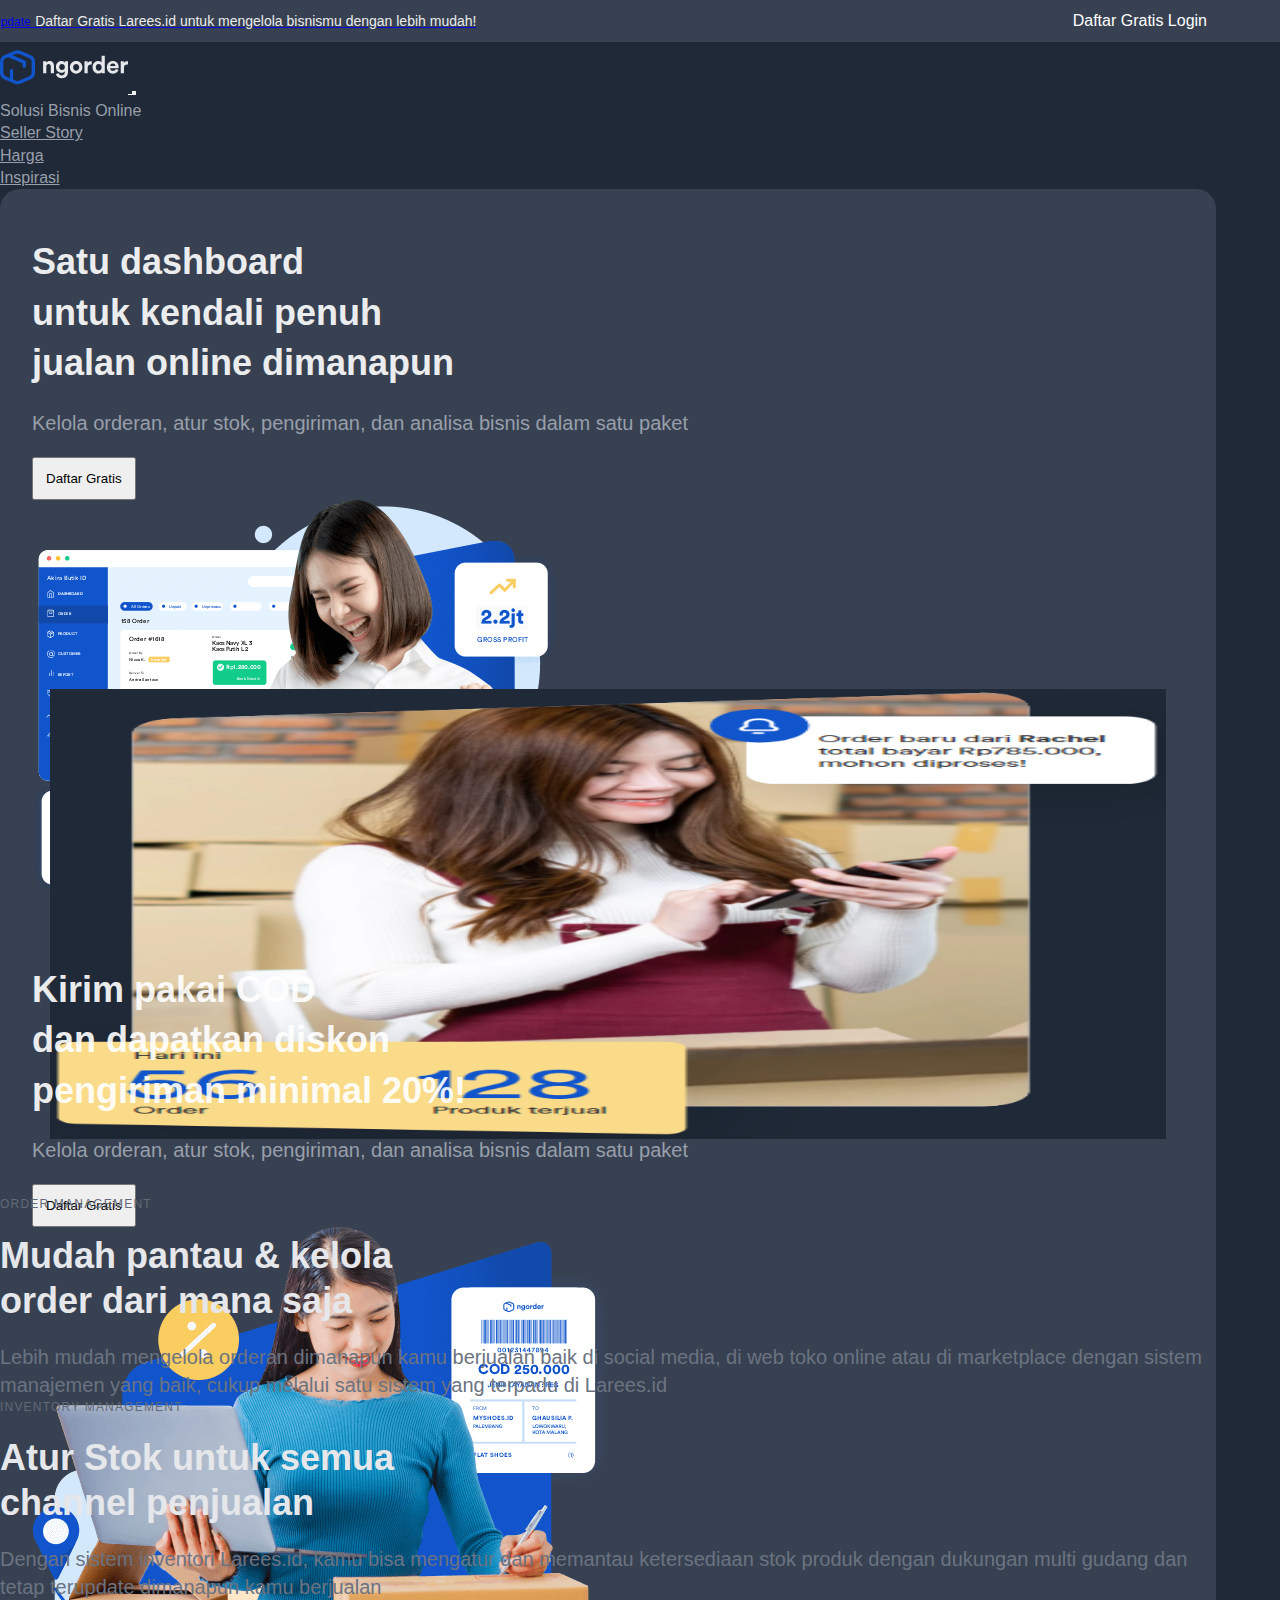
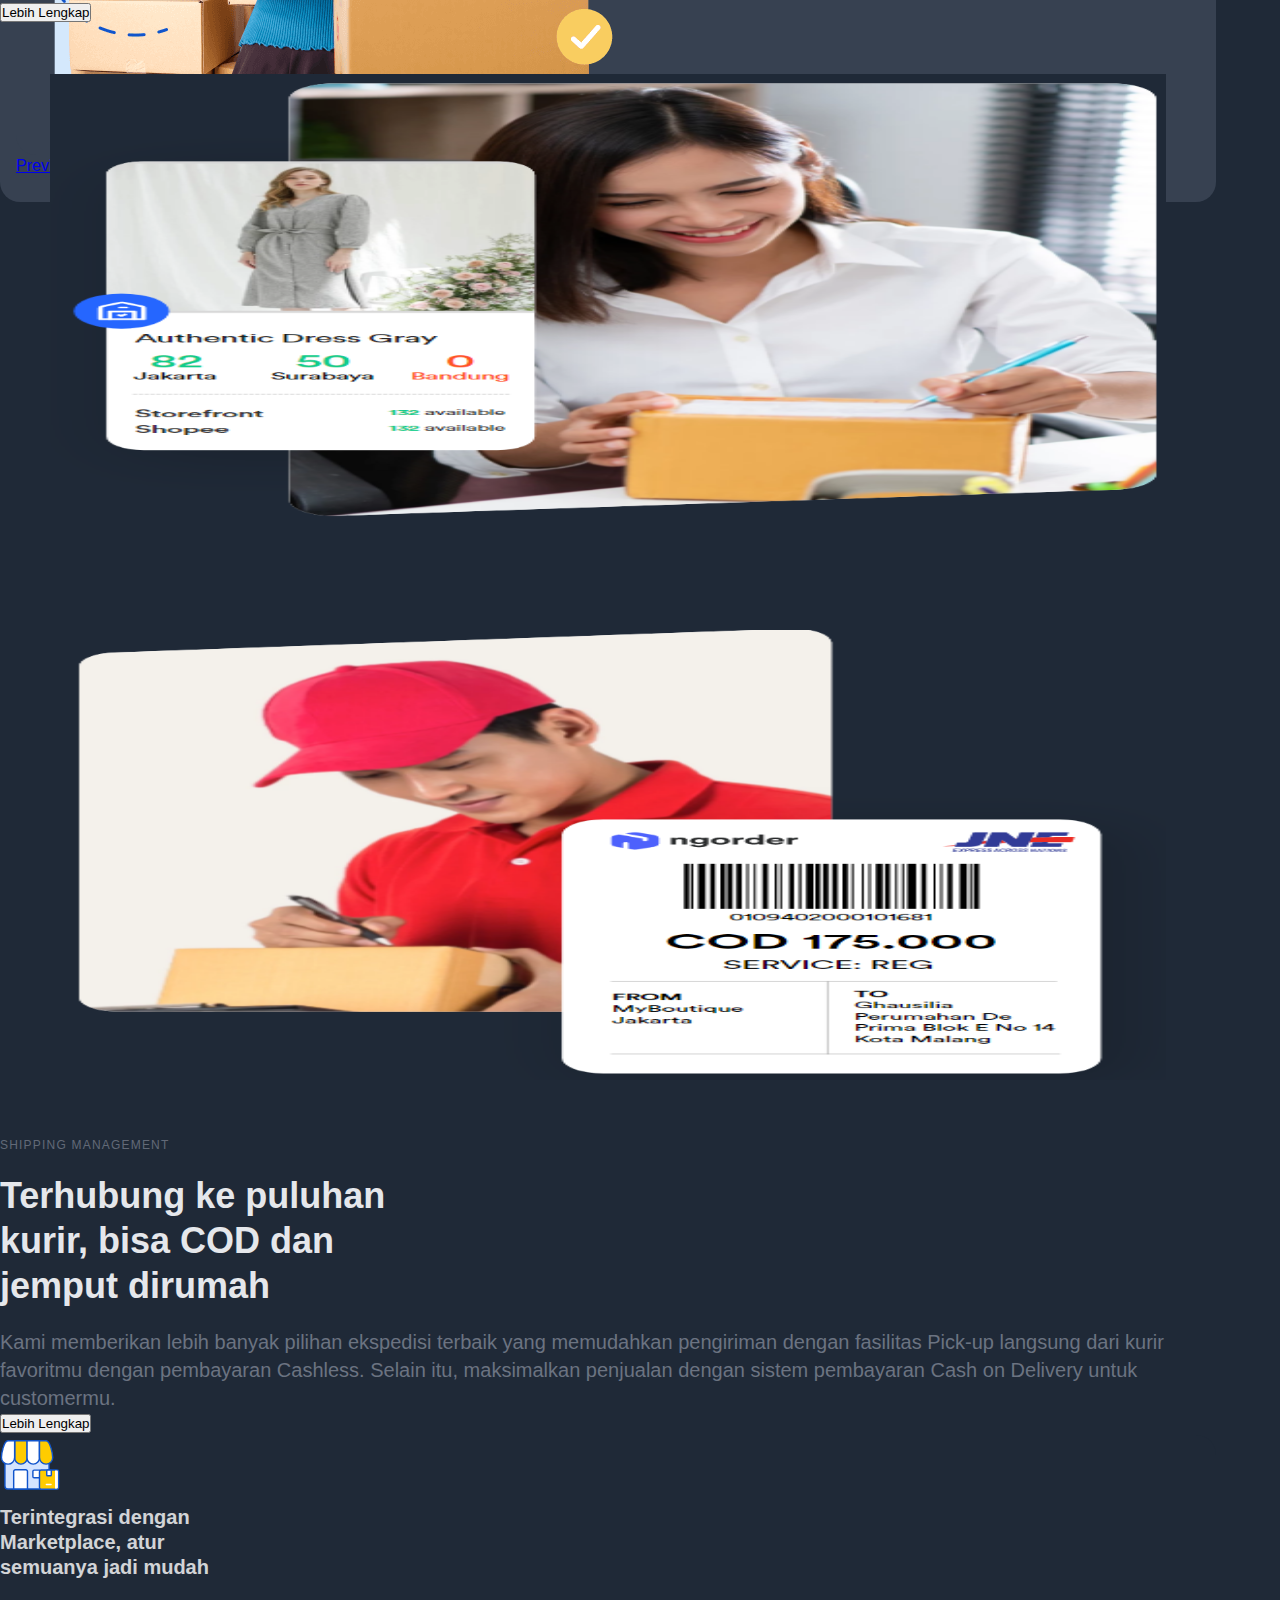
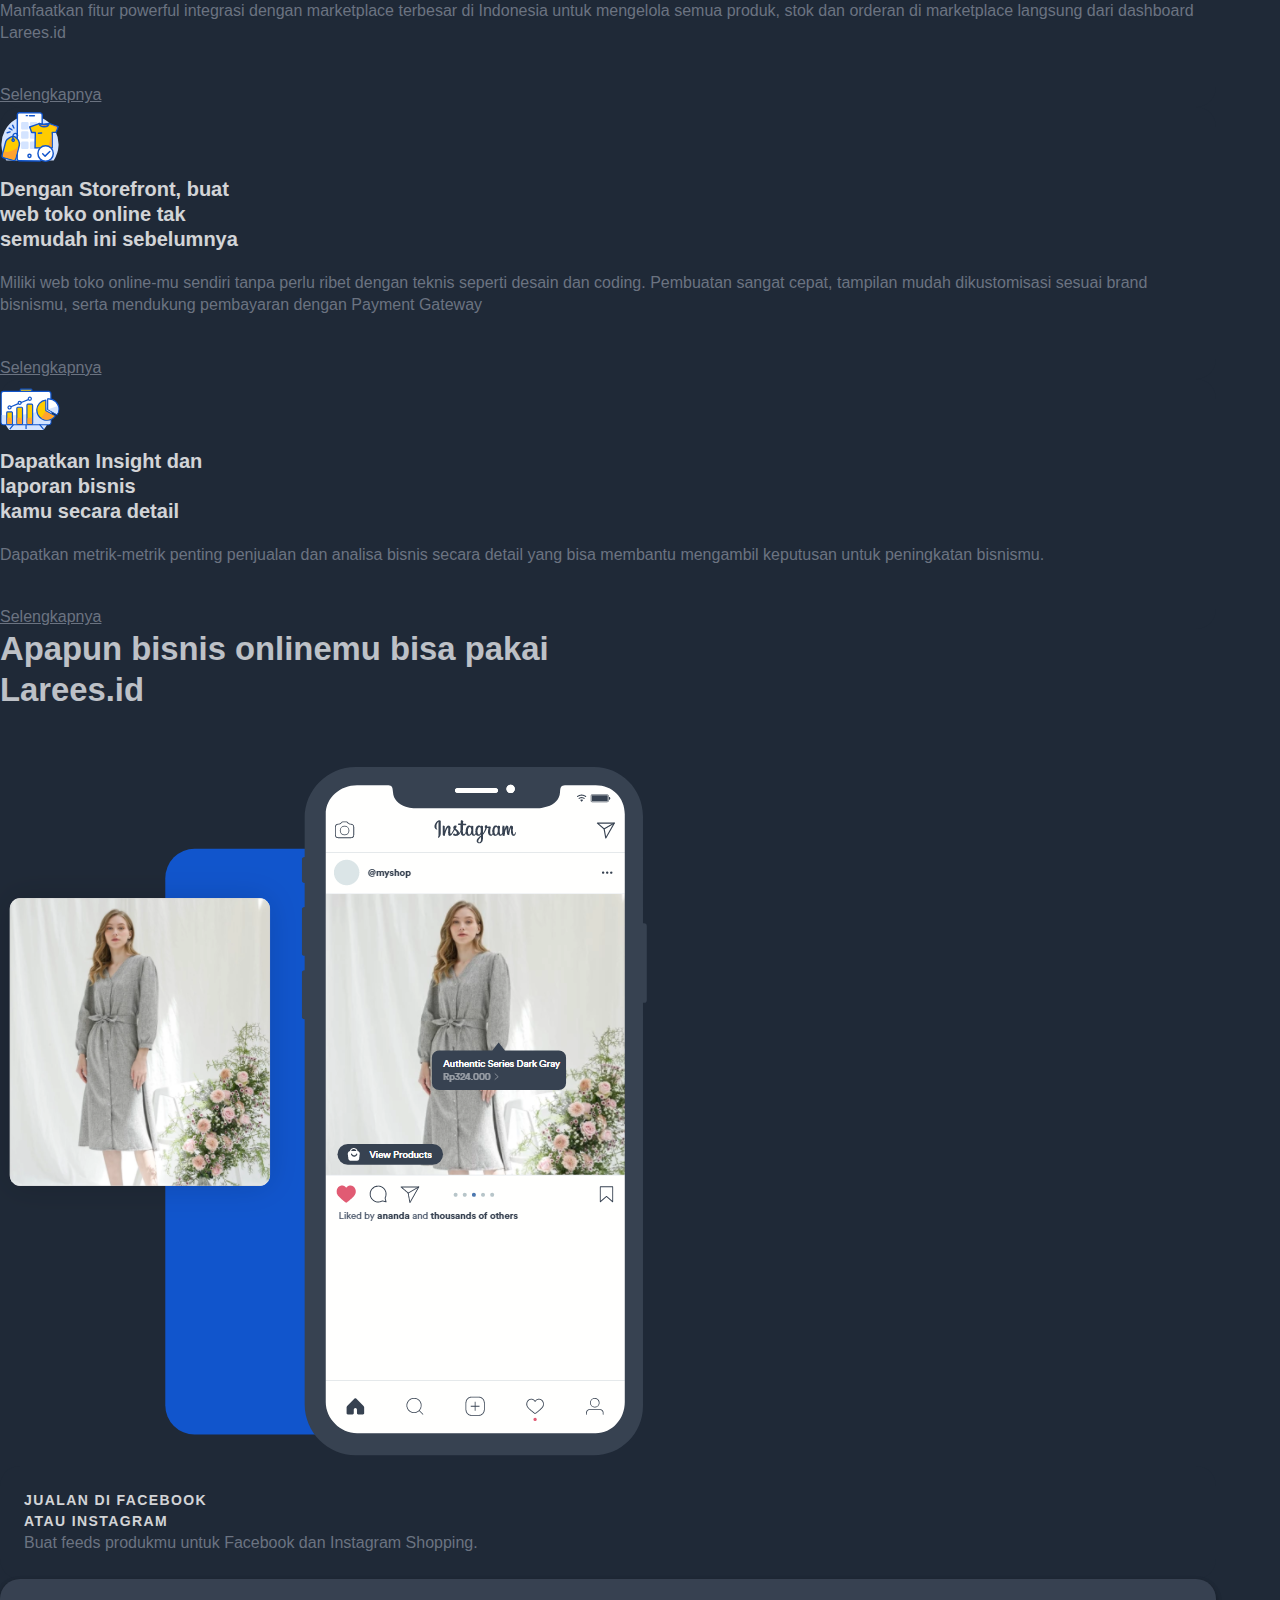
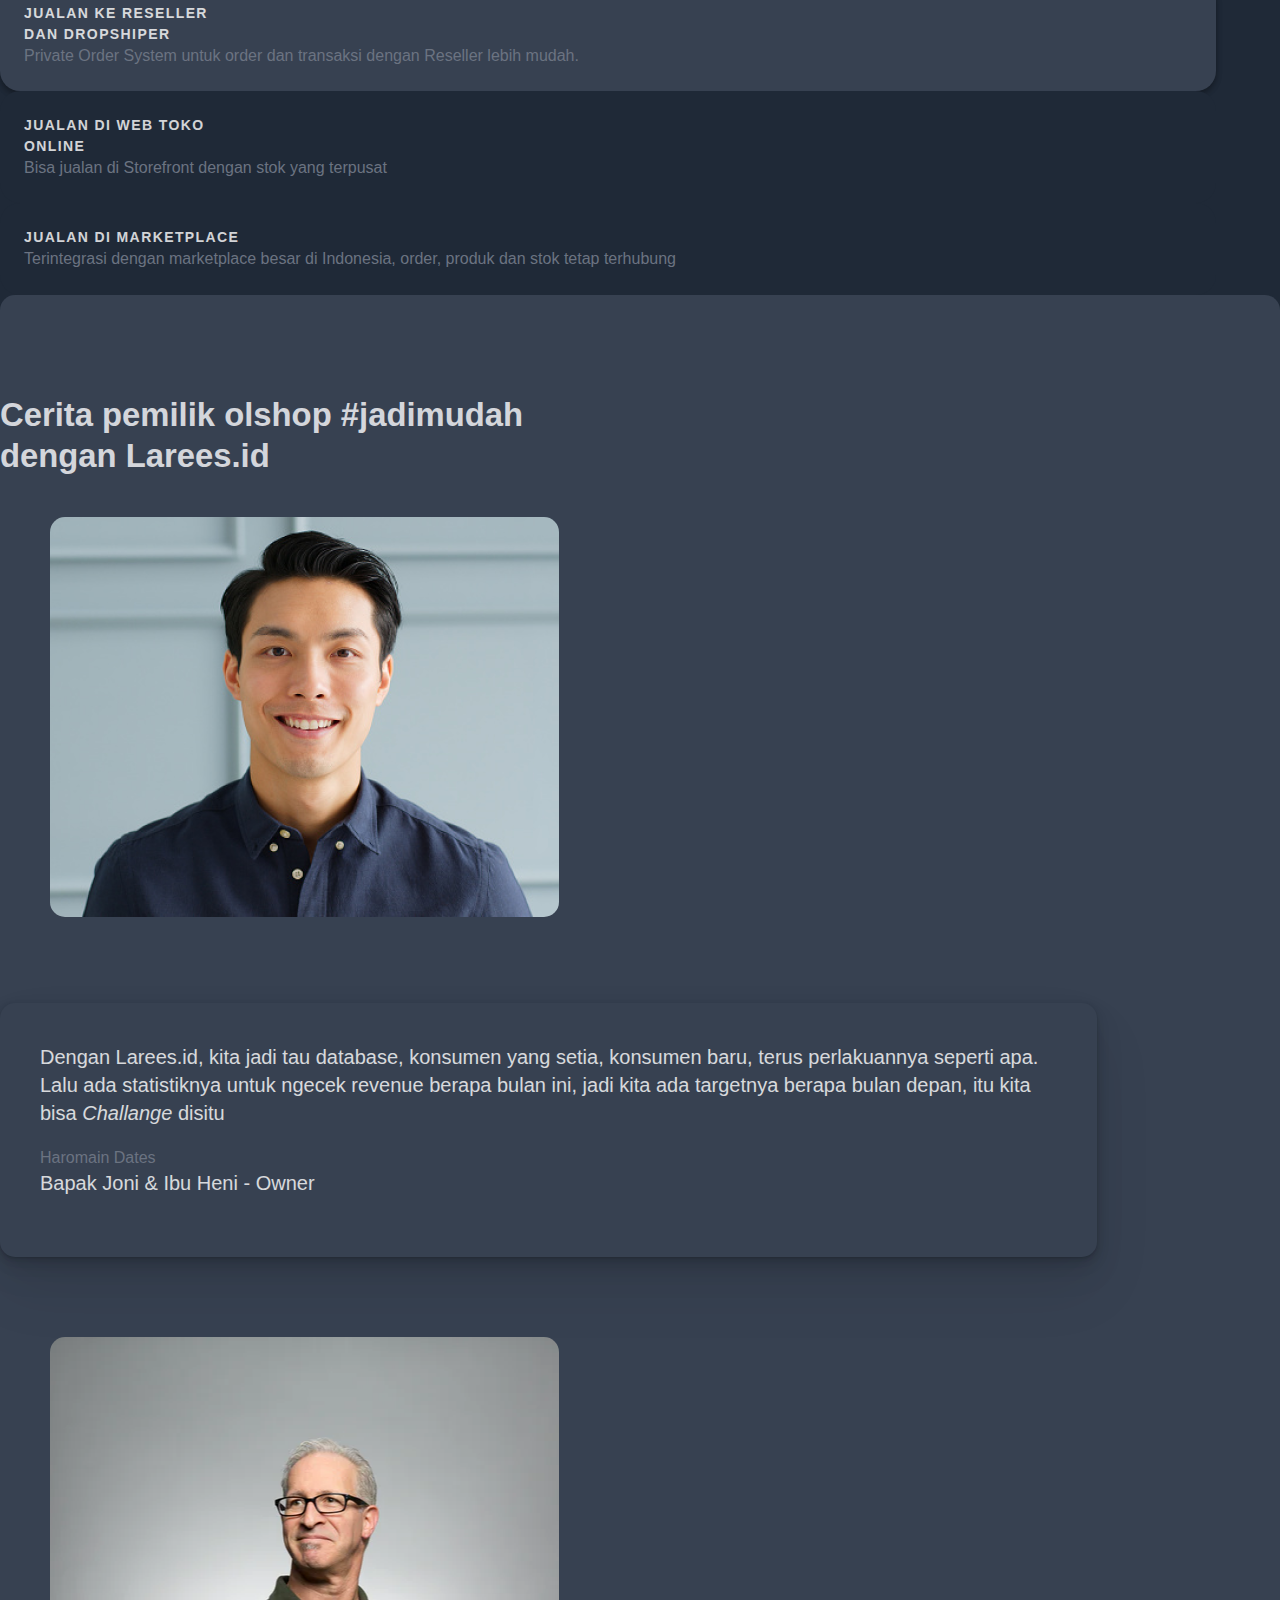
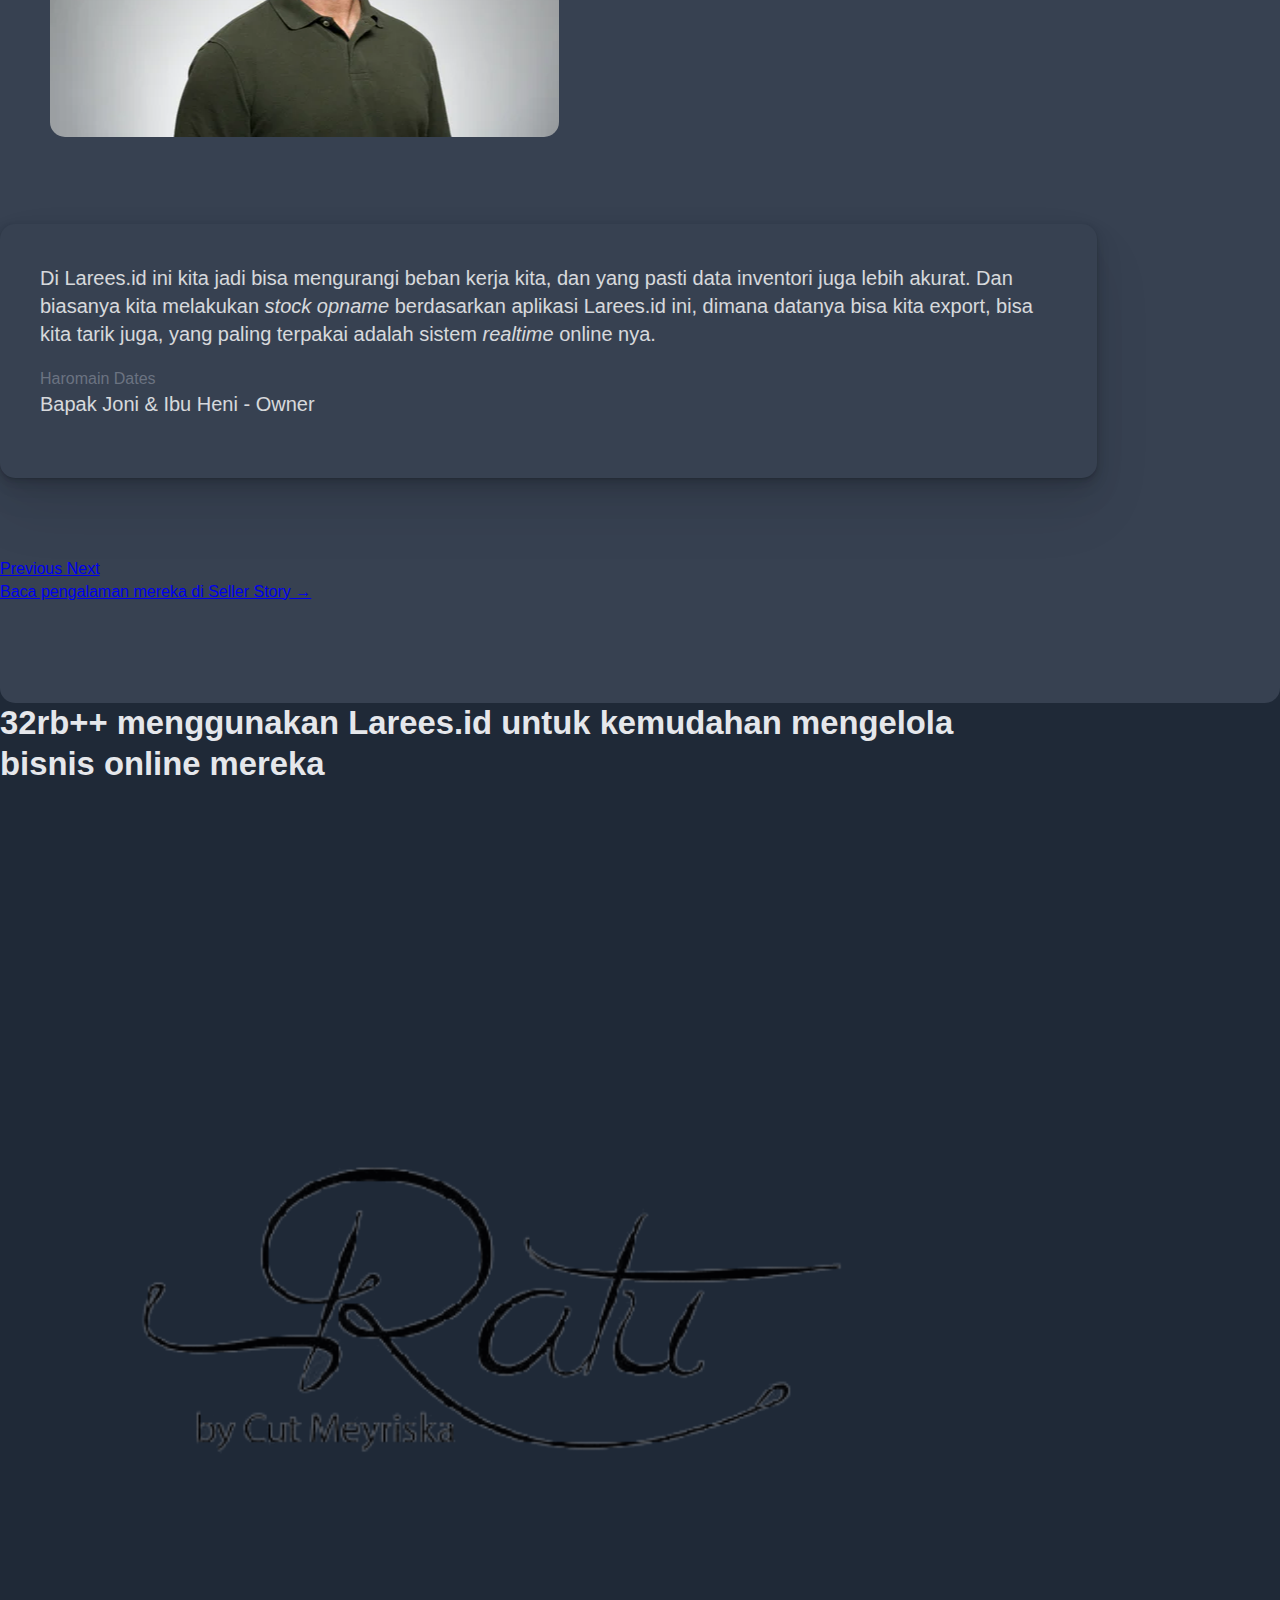
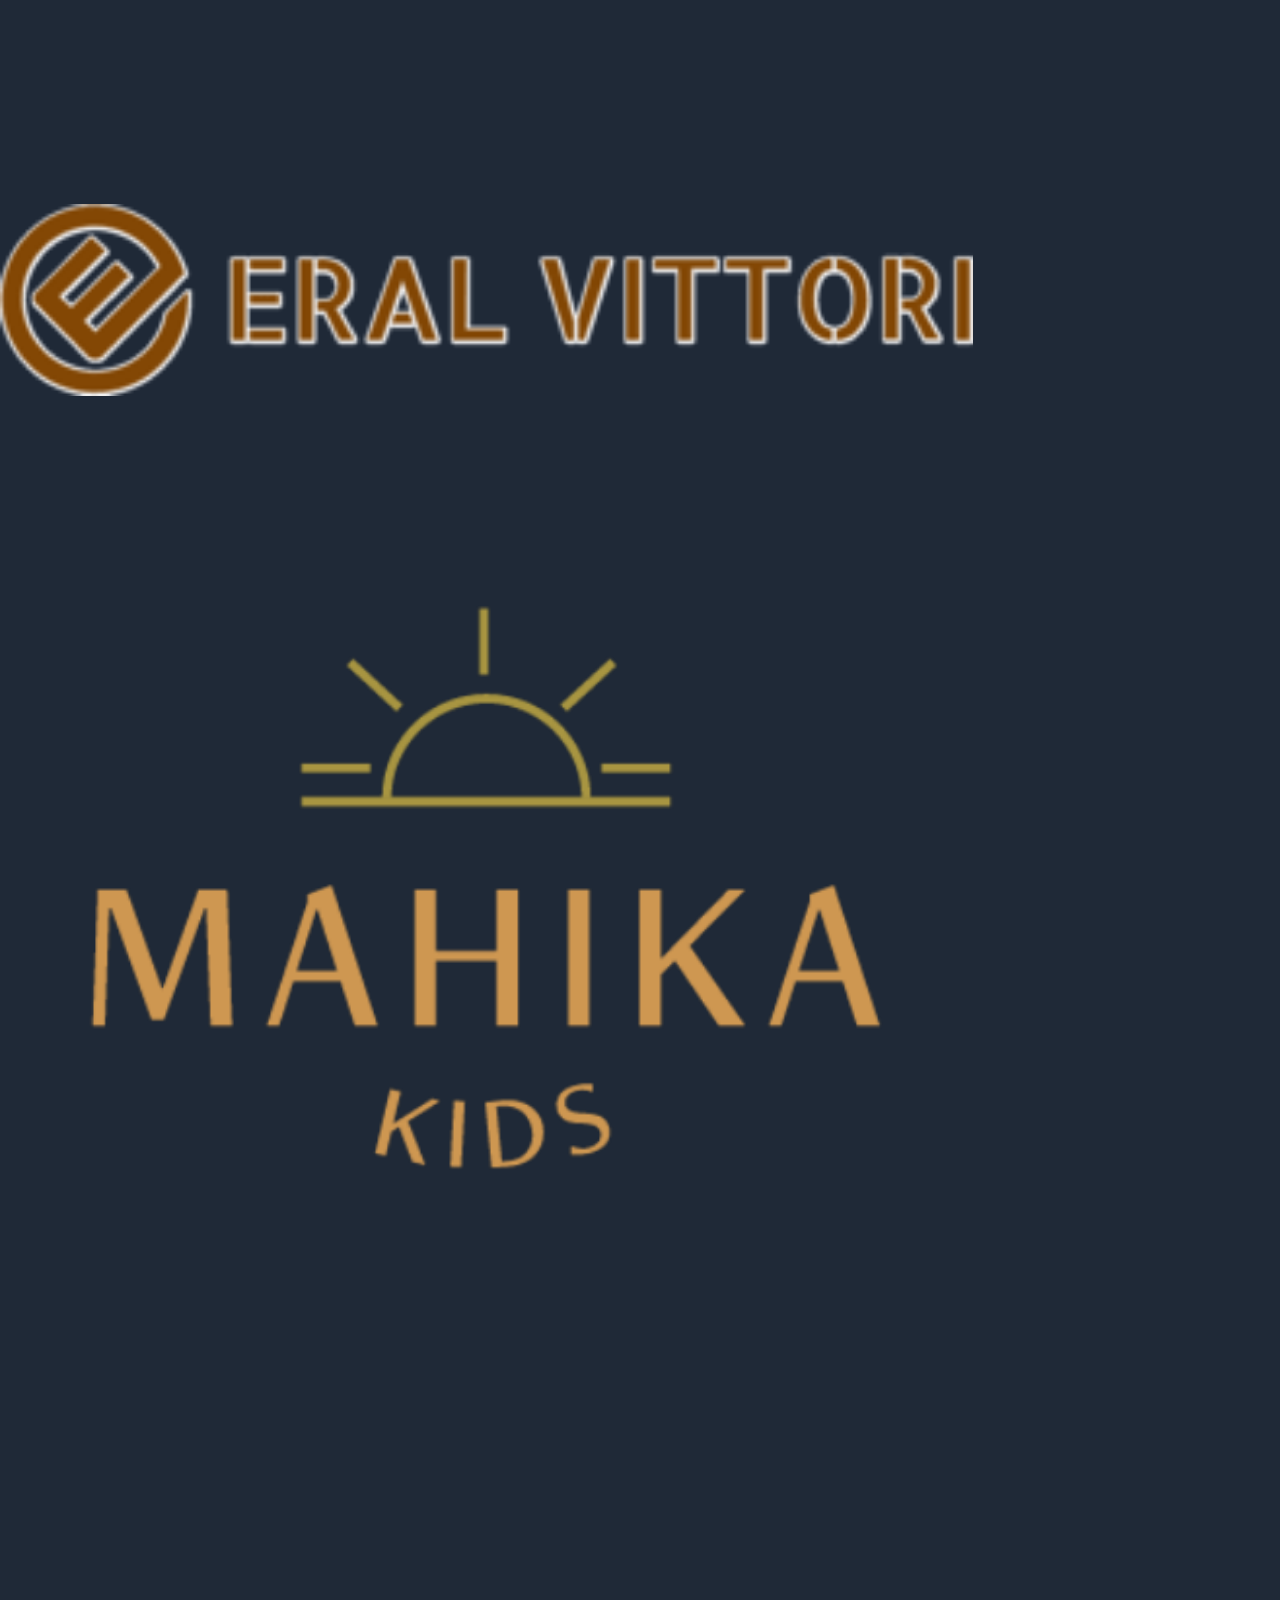
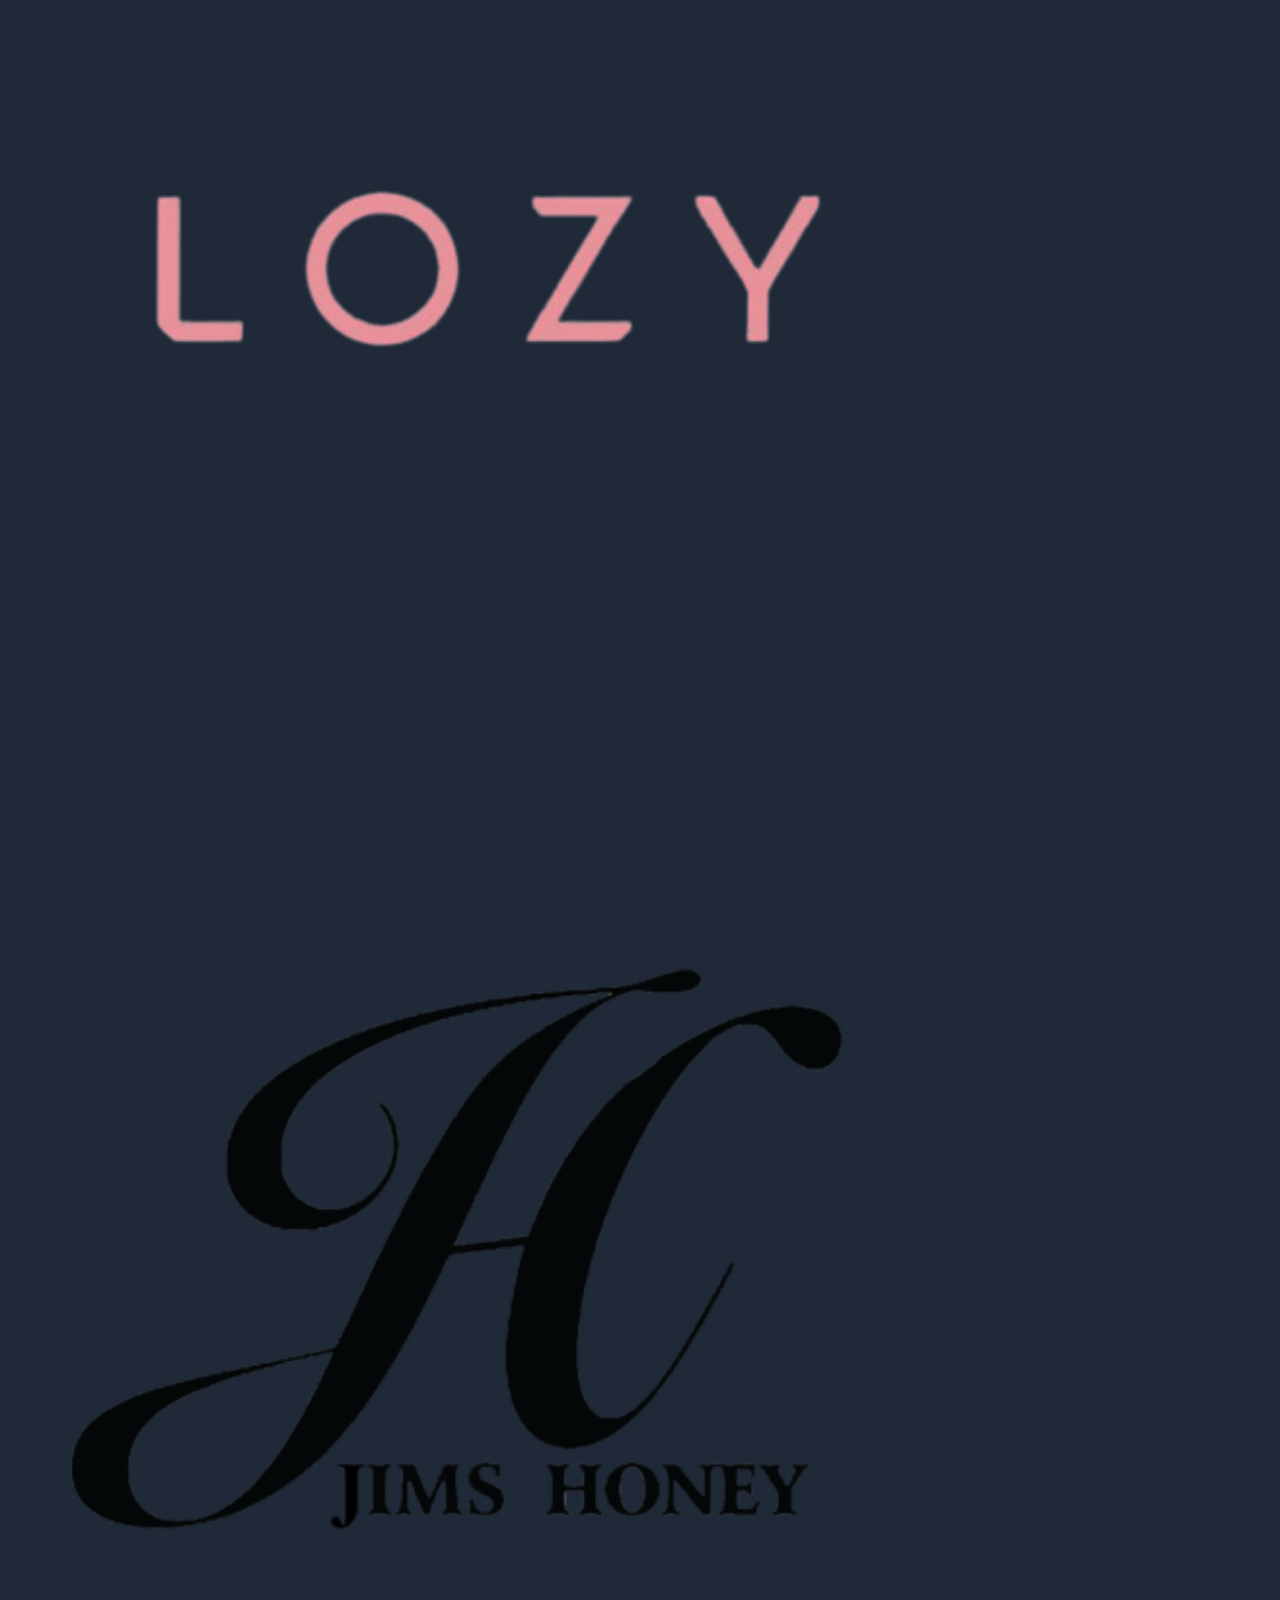
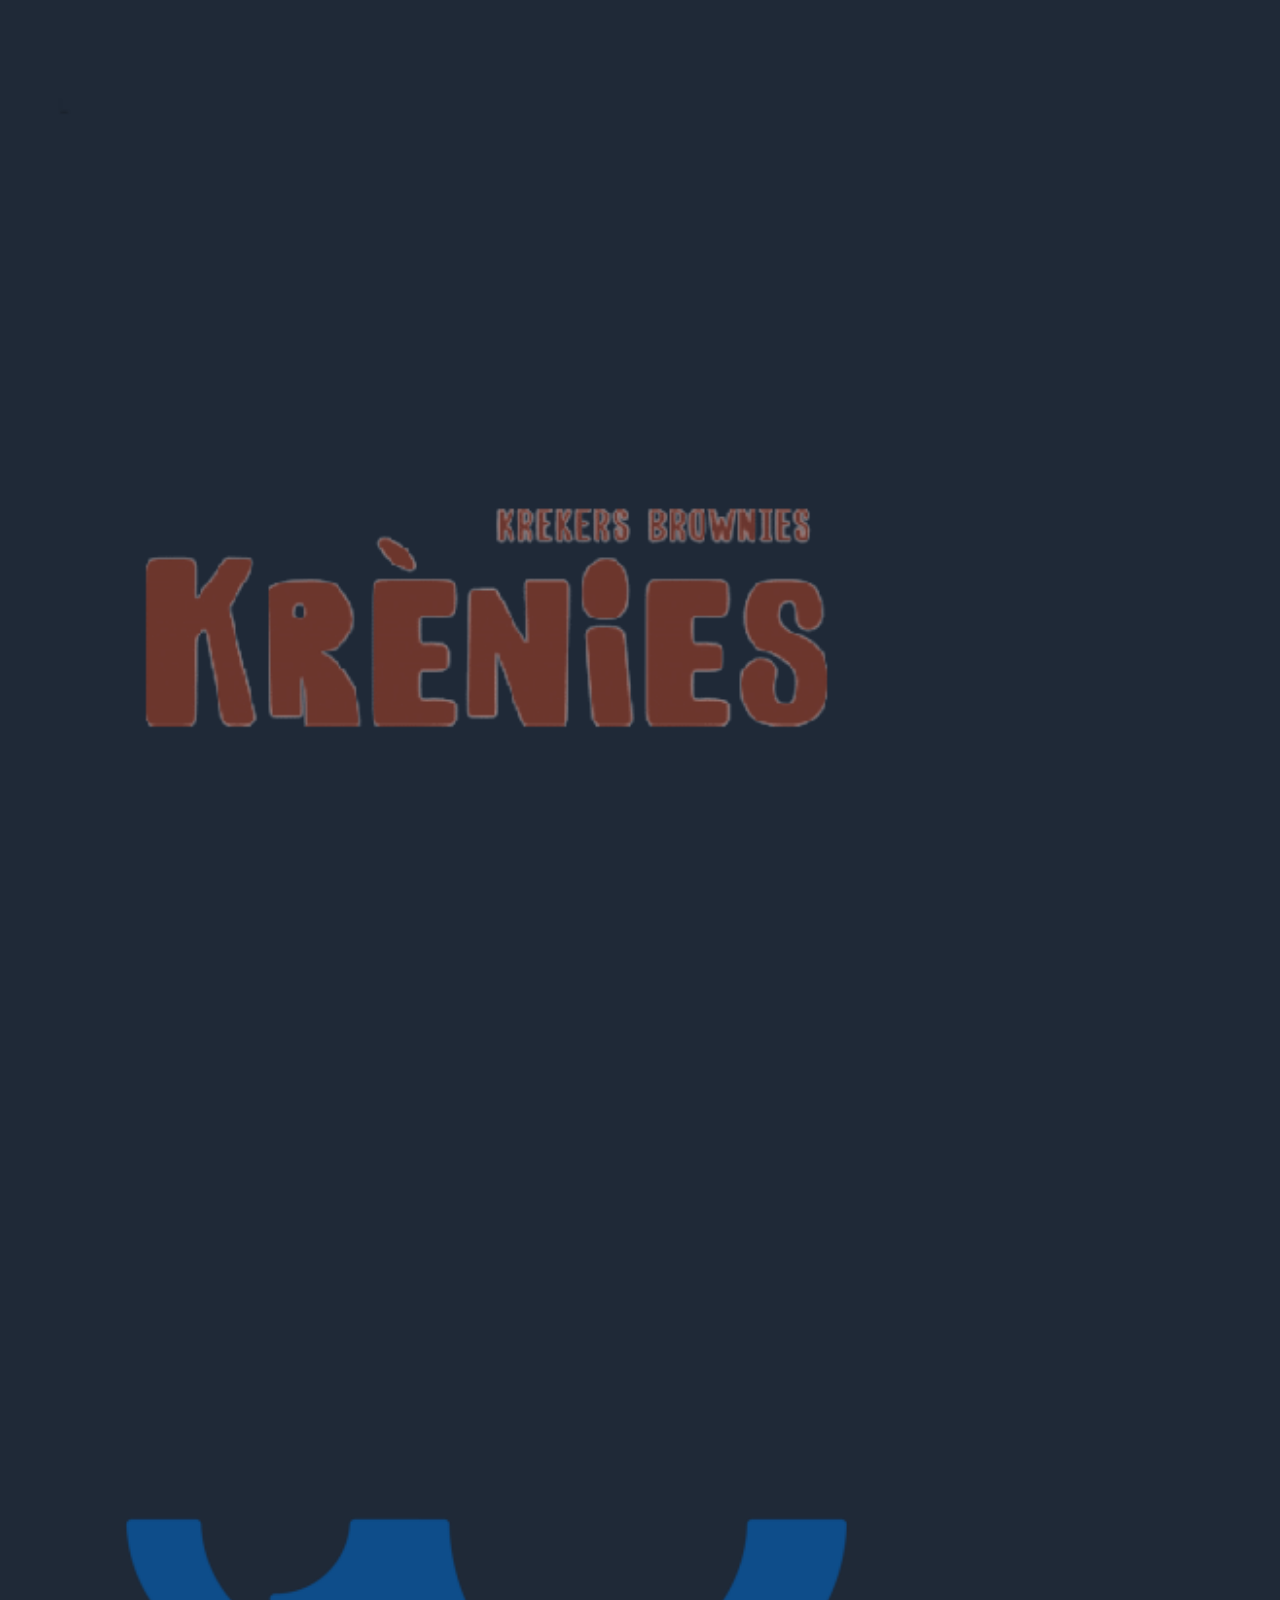
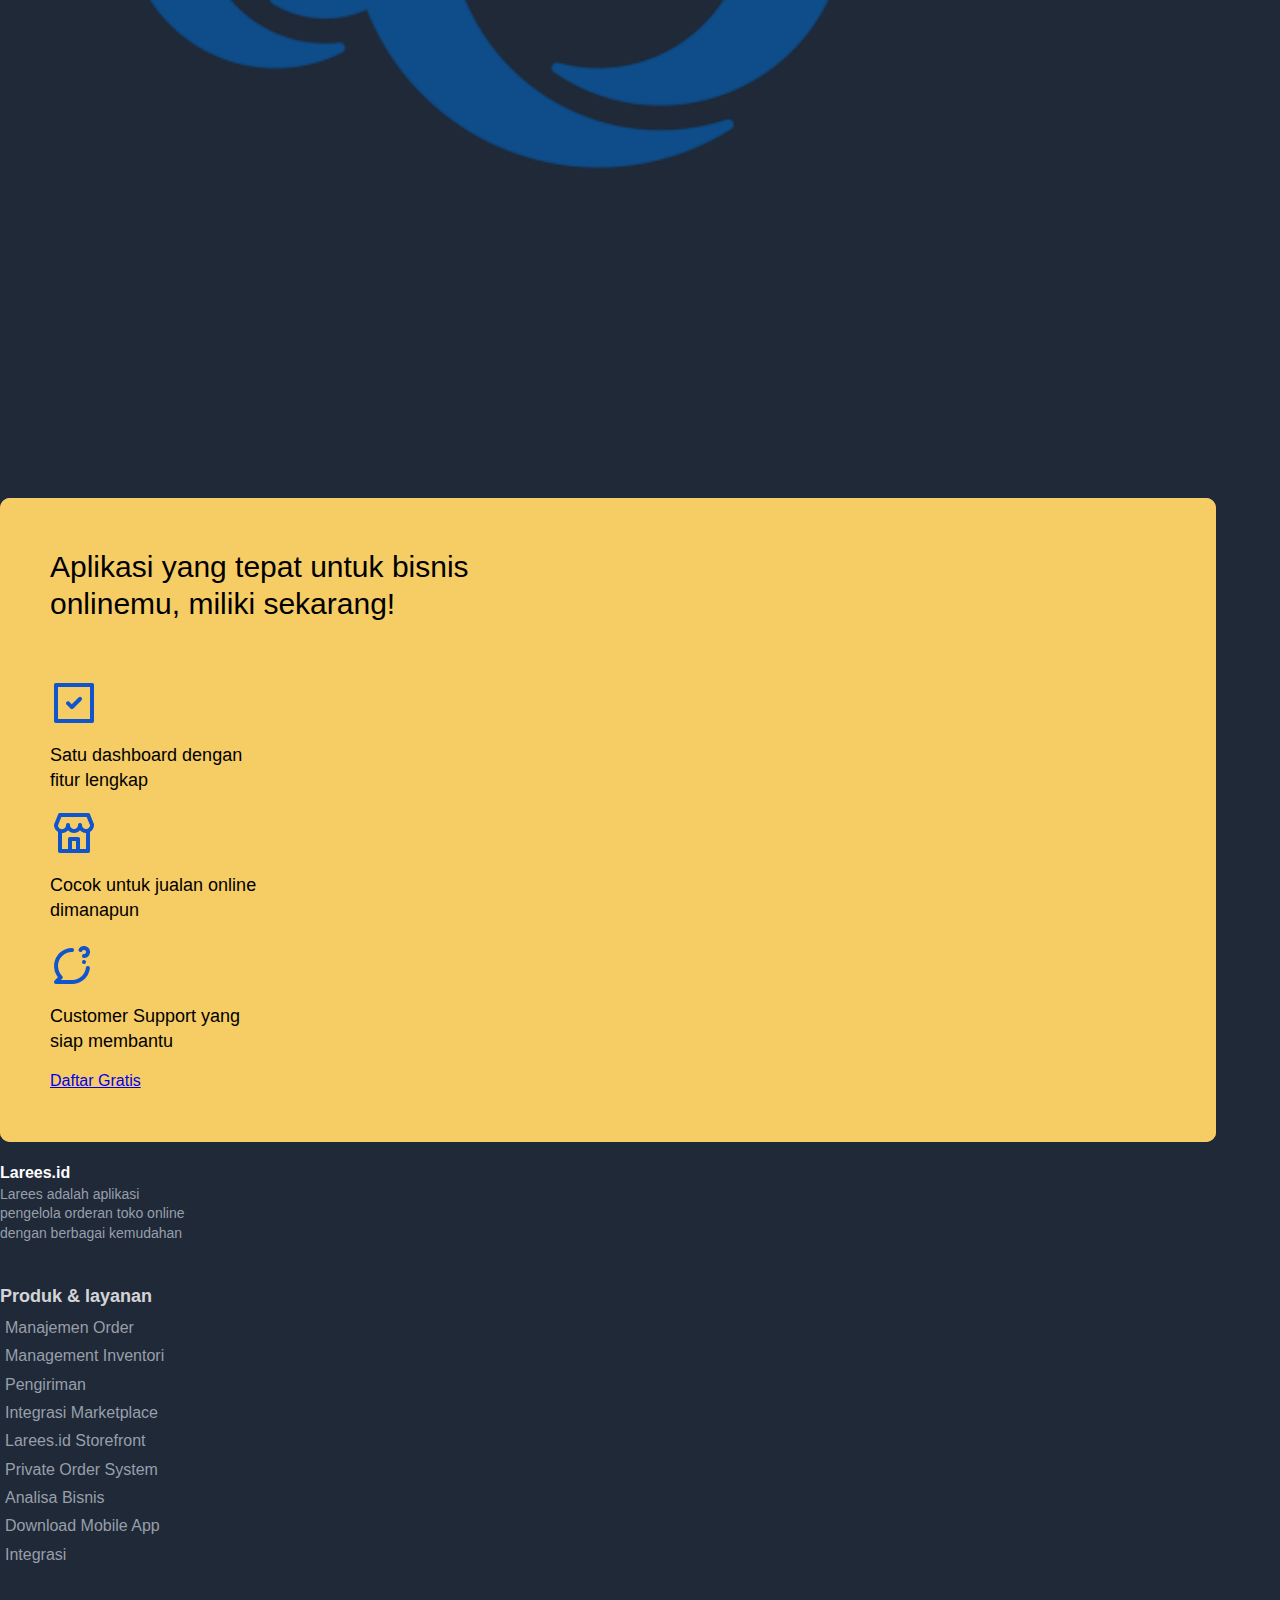
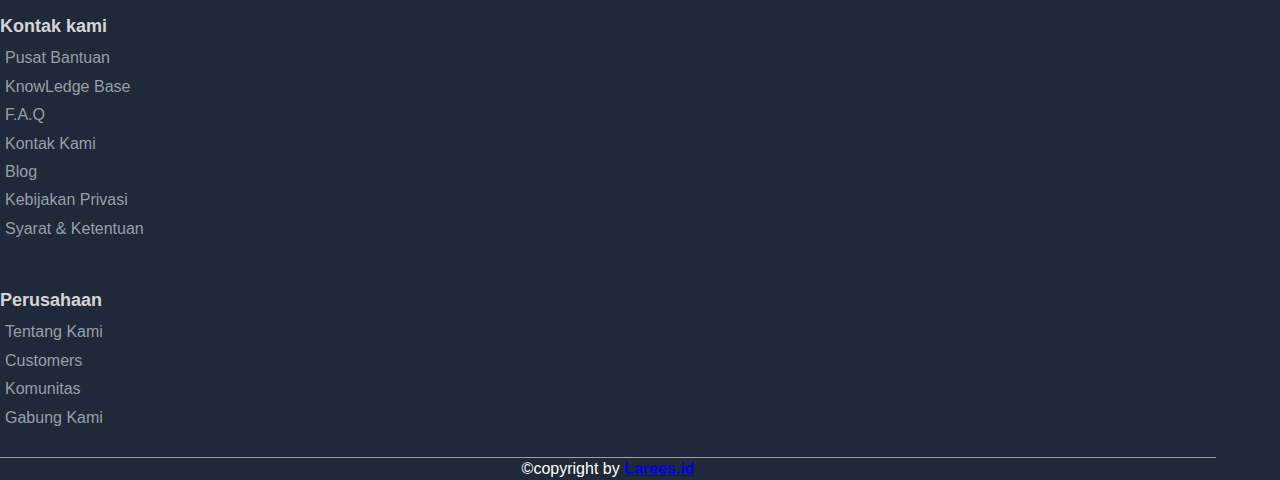
==== commit 2cbded94: "solved problom dropdown hover & add ui menu dropdown" ====
--- a/index.html
+++ b/index.html
@@ -47,7 +47,7 @@
     <section class="section-navbar mb-5">
       <nav class="navbar navbar-expand-md navbar-light ">
         <div class="container">
-          <a class="navbar-brand" href="#">
+          <a class="navbar-brand" href="index.html">
             <svg xmlns="http://www.w3.org/2000/svg" width="190" height="51" viewBox="0 0 190 51">
               <g fill="none">
                 <path fill="#e5e7eb"
@@ -67,79 +67,13 @@
               <li class="nav-item active">
                 <div class="dropdown">
                   <a class="nav-link dropbtn">Solusi Bisnis Online</a>
-                  <div class="dropdown-content icons-card-wrapper">
-                    <div class="card">
-                      <img src="src/assets/icon/icon-marketplace.svg" class="card-img-top" alt="...">
-                      <div class="card-body">
-                        <h5 class="card-title">Terintegrasi dengan
-                          <br /> Marketplace, atur <br />
-                          semuanya jadi mudah
-                        </h5>
-                        <p class="card-text">Manfaatkan fitur
-                          powerful integrasi dengan marketplace
-                          terbesar di Indonesia untuk mengelola
-                          semua produk, stok dan orderan di
-                          marketplace langsung dari dashboard
-                          Larees.id </p>
-                        <a href="#" class="btn btn-primary">Selengkapnya</a>
-                      </div>
-                    </div>
-                    <div class="card">
-                      <img src="src/assets/icon/icon-marketplace.svg" class="card-img-top" alt="...">
-                      <div class="card-body">
-                        <h5 class="card-title">Terintegrasi dengan
-                          <br /> Marketplace, atur <br />
-                          semuanya jadi mudah
-                        </h5>
-                        <p class="card-text">Manfaatkan fitur
-                          powerful integrasi dengan marketplace
-                          terbesar di Indonesia untuk mengelola
-                          semua produk, stok dan orderan di
-                          marketplace langsung dari dashboard
-                          Larees.id </p>
-                        <a href="#" class="btn btn-primary">Selengkapnya</a>
-                      </div>
-                    </div>
-                    <div class="card">
-                      <img src="src/assets/icon/icon-marketplace.svg" class="card-img-top" alt="...">
-                      <div class="card-body">
-                        <h5 class="card-title">Terintegrasi dengan
-                          <br /> Marketplace, atur <br />
-                          semuanya jadi mudah
-                        </h5>
-                        <p class="card-text">Manfaatkan fitur
-                          powerful integrasi dengan marketplace
-                          terbesar di Indonesia untuk mengelola
-                          semua produk, stok dan orderan di
-                          marketplace langsung dari dashboard
-                          Larees.id </p>
-                        <a href="#" class="btn btn-primary">Selengkapnya</a>
-                      </div>
-                    </div>
-                    <div class="card">
-                      <img src="src/assets/icon/icon-marketplace.svg" class="card-img-top" alt="...">
-                      <div class="card-body">
-                        <h5 class="card-title">Terintegrasi dengan
-                          <br /> Marketplace, atur <br />
-                          semuanya jadi mudah
-                        </h5>
-                        <p class="card-text">Manfaatkan fitur
-                          powerful integrasi dengan marketplace
-                          terbesar di Indonesia untuk mengelola
-                          semua produk, stok dan orderan di
-                          marketplace langsung dari dashboard
-                          Larees.id </p>
-                        <a href="#" class="btn btn-primary">Selengkapnya</a>
-                      </div>
-                    </div>
-                  </div>
                 </div>
               </li>
               <li class="nav-item">
                 <a class="nav-link" href="seller-story.html">Seller Story</a>
               </li>
               <li class="nav-item">
-                <a class="nav-link" href="#">Harga</a>
+                <a class="nav-link" href="pricing.html">Harga</a>
               </li>
               <li class="nav-item">
                 <a class="nav-link" href="#">Inspirasi</a>
@@ -149,7 +83,85 @@
           </div>
         </div>
 
+        </div>
       </nav>
+      <div class="parent-dropdown-menu container position-relative">
+
+        <div class="dropdown-content icons-card-wrapper">
+          <div class="row">
+            <div class="col-4">
+              <a href="index.html">
+
+                <div class="card">
+                  <img src="src/assets/icon/icon-marketplace.svg" class="card-img-top" alt="...">
+                  <div class="card-body">
+                    <h5 class="card-title">Order Management </h5>
+                    <p class="card-text">Larees.id dirancang untuk kemudahan kelola seluruh aktivitas penjualan di toko
+                      onlinemu</p>
+
+                  </div>
+                </div>
+              </a>
+            </div>
+            <div class="col-4">
+              <a href="index.html">
+
+                <div class="card">
+                  <img src="src/assets/icon/inventory.svg" class="card-img-top" alt="...">
+                  <div class="card-body">
+                    <h5 class="card-title">Inventory Management</h5>
+                    <p class="card-text">Kontrol penuh stok produk di berbagai channel jualan onlinemu dengan mudah</p>
+
+                  </div>
+                </div>
+              </a>
+            </div>
+            <div class="col-4">
+              <a href="index.html">
+
+                <div class="card">
+                  <img src="src/assets/icon/inventory.svg" class="card-img-top" alt="...">
+                  <div class="card-body">
+                    <h5 class="card-title">Shipping Management</h5>
+                    <p class="card-text">Terhubung ke puluhan kurir, bisa COD dan jemput dirumah</p>
+
+                  </div>
+                </div>
+              </a>
+            </div>
+            <div class="col-4">
+              <a href="index.html">
+
+                <div class="card">
+                  <img src="src/assets/icon/icon-marketplace.svg" class="card-img-top" alt="...">
+                  <div class="card-body">
+                    <h5 class="card-title">Marketplace Integration</h5>
+                    <p class="card-text">Terhubung ke puluhan kurir, bisa COD dan jemput dirumah</p>
+
+                  </div>
+                </div>
+              </a>
+            </div>
+            <div class="col-4">
+              <a href="index.html">
+
+                <div class="card">
+                  <img src="src/assets/icon/icon-storefront.svg" class="card-img-top" alt="...">
+                  <div class="card-body">
+                    <h5 class="card-title">Larees.id Storefront</h5>
+                    <p class="card-text">Buat web toko online dengan produkmu di Larees.id tanpa memikirkan hal teknis,
+                      5 menit jadi.</p>
+
+                  </div>
+                </div>
+              </a>
+            </div>
+
+
+          </div>
+
+
+        </div>
     </section>
 
     <section class="slide-wrapper mb-5">
@@ -242,12 +254,9 @@
               <p class="model-description">Lebih mudah mengelola orderan dimanapun kamu
                 berjualan baik di social media, di web toko online atau di marketplace
                 dengan sistem manajemen yang baik, cukup melalui satu sistem yang
-                terpadu di Ngorder
+                terpadu di Larees.id
 
               </p>
-
-              <button class="btn btn-primary">Lebih Lengkap</button>
-
             </div>
           </div>
     </section>
@@ -259,7 +268,7 @@
             <div class="model-content">
               <span>INVENTORY MANAGEMENT </span>
               <h2>Atur Stok untuk semua<br /> channel penjualan </h2>
-              <p class="model-description">Dengan sistem inventori Ngorder, kamu bisa mengatur dan
+              <p class="model-description">Dengan sistem inventori Larees.id, kamu bisa mengatur dan
                 memantau ketersediaan stok produk dengan dukungan multi gudang dan tetap
                 terupdate dimanapun kamu berjualan
               </p>
@@ -359,7 +368,7 @@
 
         </div>
       </div>
-      </div>
+
     </section>
 
     <section class="bisnis-online mt-5">
@@ -500,7 +509,7 @@
                             kita, dan yang pasti data inventori juga lebih
                             akurat.
                             Dan biasanya kita melakukan <em>stock opname</em>
-                            berdasarkan aplikasi Ngorder ini, dimana datanya
+                            berdasarkan aplikasi Larees.id ini, dimana datanya
                             bisa
                             kita export, bisa kita tarik juga, yang paling
                             terpakai
@@ -543,7 +552,7 @@
 
     <section class="client-kami text-center mt-5">
       <h2>
-        32rb++ menggunakan Ngorder untuk kemudahan mengelola <br /> bisnis online mereka
+        32rb++ menggunakan Larees.id untuk kemudahan mengelola <br /> bisnis online mereka
       </h2>
 
       <div class="container mt-5">
@@ -669,7 +678,7 @@
               <li><a href="#about">Management Inventori</a></li>
               <li><a href="#service">Pengiriman</a></li>
               <li><a href="#home">Integrasi Marketplace</a></li>
-              <li><a href="#home">Ngorder Storefront</a></li>
+              <li><a href="#home">Larees.id Storefront</a></li>
               <li><a href="#home">Private Order System</a></li>
               <li><a href="#home">Analisa Bisnis</a></li>
               <li><a href="#home">Download Mobile App</a></li>
--- a/src/css/style.css
+++ b/src/css/style.css
@@ -29,6 +29,41 @@
   background-color: transparent;
 }
 
+.seller-story .card-link {
+  text-decoration: none;
+  color: white;
+}
+
+.seller-story .card-link .card {
+  -webkit-transition: 0.55s ease-in;
+  transition: 0.55s ease-in;
+  overflow: hidden;
+  -webkit-box-sizing: border-box;
+          box-sizing: border-box;
+}
+
+.seller-story .card-link:hover .card {
+  margin-top: -20px !important;
+  -webkit-transition: all 0.55s ease;
+  transition: all 0.55s ease;
+}
+
+.seller-story .sub-title {
+  font-size: .875rem;
+  letter-spacing: .1em;
+  margin-bottom: 1rem;
+  display: block;
+  color: rgba(229, 231, 235, 0.9);
+  font-weight: 500;
+  text-align: center;
+}
+
+.seller-story h2 {
+  font-size: 3rem;
+  font-weight: 600;
+  opacity: .9;
+}
+
 .seller-story .card {
   position: relative;
 }
@@ -40,6 +75,7 @@
 .seller-story .card-body {
   position: relative;
   top: -50px;
+  padding: 20px 20px 10px 20px;
   z-index: 1;
   background-color: var(--nav-bg-color);
   border-radius: 10px;
@@ -52,6 +88,7 @@
   line-height: 1.25;
   margin-bottom: 2.5rem;
   color: #e5e7eb;
+  font-weight: 600;
 }
 
 .notif-bar {
@@ -95,11 +132,34 @@
   cursor: pointer;
 }
 
-.navbar .dropdown-content {
+.navbar a.navbar-brand {
+  color: var(--default-text-color) !important;
+}
+
+.navbar a.navbar-brand svg {
+  width: 8rem;
+}
+
+.navbar a.nav-link {
+  font-size: 1rem;
+  color: var(--nav-link-color) !important;
+}
+
+.navbar a.nav-link:hover {
+  color: white !important;
+}
+
+.parent-dropdown-menu {
+  position: relative;
+}
+
+.parent-dropdown-menu .dropdown-content {
+  padding: 2.5rem;
   display: none;
   position: absolute;
   left: 0;
   right: 0;
+  border-radius: 10px;
   text-align: left;
   background-color: var(--nav-bg-color);
   width: 100%;
@@ -108,25 +168,39 @@
   z-index: 1;
 }
 
-.navbar .dropdown:hover .dropdown-content {
-  display: block;
-}
-
-.navbar a.navbar-brand {
-  color: var(--default-text-color) !important;
-}
-
-.navbar a.navbar-brand svg {
-  width: 8rem;
-}
-
-.navbar a.nav-link {
-  font-size: 1rem;
-  color: var(--nav-link-color) !important;
-}
-
-.navbar a.nav-link:hover {
-  color: white !important;
+.parent-dropdown-menu .dropdown-content a {
+  color: var(--default-text-color);
+}
+
+.parent-dropdown-menu .dropdown-content a:hover .card {
+  -webkit-transition: all 0.25s ease;
+  transition: all 0.25s ease;
+  -webkit-box-shadow: rgba(255, 255, 255, 0.2) 0px 7px 29px 0px;
+          box-shadow: rgba(255, 255, 255, 0.2) 0px 7px 29px 0px;
+}
+
+.parent-dropdown-menu .dropdown-content a .card {
+  -webkit-transition: all 0.15s ease-in;
+  transition: all 0.15s ease-in;
+  padding: 1.5rem;
+  margin-bottom: 30px;
+  background-color: var(--nav-bg-color);
+  border: none;
+  border-radius: 10px;
+}
+
+.parent-dropdown-menu .dropdown-content a .card h5 {
+  font-size: 1.25rem;
+  margin-bottom: 7px;
+}
+
+.parent-dropdown-menu .dropdown-content a .card p {
+  color: var(--nav-link-color);
+  font-size: .875rem;
+}
+
+.parent-dropdown-menu .dropdown-content.show {
+  display: block !important;
 }
 
 .carousel-control-next-icon,
@@ -256,6 +330,86 @@
   color: var(--description-text-color);
 }
 
+section.addons .row .col-lg-4,
+section.addons .row .col-md-6,
+section.addons .row .col-lg-8,
+section.addons .row .col-sm-12 {
+  display: -webkit-box;
+  display: -ms-flexbox;
+  display: flex;
+  -webkit-box-pack: stretch;
+      -ms-flex-pack: stretch;
+          justify-content: stretch;
+  -webkit-box-align: stretch;
+      -ms-flex-align: stretch;
+          align-items: stretch;
+  -webkit-box-orient: vertical;
+  -webkit-box-direction: reverse;
+      -ms-flex-direction: column-reverse;
+          flex-direction: column-reverse;
+}
+
+section.addons .card {
+  background-color: var(--nav-bg-color) !important;
+  padding: .98rem;
+  border-radius: 10px !important;
+}
+
+section.addons h5 {
+  color: var(--default-text-color) !important;
+  font-weight: 600;
+}
+
+section.addons p {
+  color: var(--default-text-color) !important;
+  opacity: .6;
+}
+
+section.addons li {
+  font-size: 1.120rem;
+  line-height: 1.25;
+  opacity: .8;
+  margin-bottom: 20px;
+  position: relative;
+}
+
+section.addons li span {
+  font-size: .75rem;
+  background-color: #10b981;
+  padding: 3px 10px;
+  border-radius: 40px;
+}
+
+section.addons .price-card-addons {
+  background-color: #1155cc;
+  border-radius: 10px;
+  padding: .98rem;
+  text-align: center;
+}
+
+section.addons .price-card-addons p {
+  opacity: .9 !important;
+}
+
+section.addons .price-card-addons p span {
+  font-size: 16px;
+  opacity: 1 !important;
+}
+
+section.addons .price-card-addons .btn-white {
+  background-color: white !important;
+  text-decoration: none;
+  -webkit-box-sizing: border-box;
+          box-sizing: border-box;
+  padding: 5px 20px;
+  opacity: .8;
+}
+
+section.addons .price-card-addons .btn-white:hover {
+  background-color: transparent !important;
+  border: 1px solid white;
+}
+
 .icons-card-wrapper .card {
   background-color: var(--content-bg-color);
 }
@@ -272,7 +426,7 @@
 }
 
 .icons-card-wrapper .card h5 {
-  font-size: 1.5rem;
+  font-size: 1.25rem;
   line-height: 1.25;
   opacity: .8;
   margin-bottom: 20px;
@@ -430,6 +584,143 @@
   -webkit-box-align: center;
       -ms-flex-align: center;
           align-items: center;
+}
+
+.card-pricisig .rekomendasi-platinum {
+  background-color: #f87171;
+  width: -webkit-max-content;
+  width: -moz-max-content;
+  width: max-content;
+  padding: 1px 10px;
+  border-radius: 20px;
+  overflow: hidden;
+  position: absolute;
+  top: -15px;
+  text-align: center;
+}
+
+.card-pricisig .rekomendasi-platinum .dot-platinum {
+  width: 8px;
+  height: 8px;
+  position: inherit;
+  top: 31%;
+  background: #1e3fa4;
+  border-radius: 50%;
+}
+
+.card-pricisig .row .col-lg-4,
+.card-pricisig .row .col-md-6,
+.card-pricisig .row .col-sm-12 {
+  display: -webkit-box;
+  display: -ms-flexbox;
+  display: flex;
+  -webkit-box-pack: center;
+      -ms-flex-pack: center;
+          justify-content: center;
+  -webkit-box-align: stretch;
+      -ms-flex-align: stretch;
+          align-items: stretch;
+}
+
+.card-pricisig .platinum {
+  background: -webkit-gradient(linear, left top, left bottom, from(#1e40af), to(#15c));
+  background: linear-gradient(#1e40af, #15c);
+}
+
+.card-pricisig .card {
+  position: relative;
+  background-color: var(--nav-bg-color);
+  opacity: .9;
+  height: 100%;
+}
+
+.card-pricisig .card .card-body {
+  padding: 2rem;
+}
+
+.card-pricisig .card .btn {
+  background-color: white;
+  border-color: white;
+  color: var(--content-bg-color);
+  opacity: .9;
+  margin-top: 8px;
+}
+
+.card-pricisig .card .btn:hover {
+  background-color: var(--nav-bg-color);
+  color: white;
+}
+
+.card-pricisig .card .show-detail {
+  background-color: transparent;
+  border-bottom-width: 10px;
+  border-top: none;
+  border-left: none;
+  border-right: none;
+  border-bottom: 1px dashed white;
+  border-radius: 0;
+  padding: 0;
+  position: absolute;
+  bottom: 22px;
+  color: white;
+  opacity: .6;
+  margin-top: -20px;
+  margin-left: 10px;
+}
+
+.card-pricisig .card .parent-price-card {
+  position: relative;
+}
+
+.card-pricisig .card .parent-price-card .rupiah-card {
+  position: absolute;
+  top: 0;
+  left: 0;
+}
+
+.card-pricisig .card .parent-price-card .zero-card {
+  font-weight: 500;
+  font-size: 2.25rem;
+  margin-left: 1.30rem;
+}
+
+.card-pricisig .card .parent-price-card .bulan-card {
+  position: relative;
+  left: -9px;
+}
+
+.card-pricisig .card ul {
+  padding: 1.25rem;
+}
+
+.card-pricisig .card ul li {
+  line-height: 1.25;
+  margin-bottom: .75rem;
+}
+
+.card-pricisig p {
+  font-size: .875rem;
+  margin-bottom: 1.25rem;
+}
+
+.card-pricisig .nav-link {
+  padding: .3rem 2.5rem;
+  border-radius: 40px;
+}
+
+.card-pricisig .nav-pills {
+  border: 1px solid white;
+  border-radius: 40px;
+  width: -webkit-max-content;
+  width: -moz-max-content;
+  width: max-content;
+  margin: 0 auto;
+  padding: 2px;
+  overflow: hidden;
+}
+
+.card-pricisig .tab-content {
+  margin: 100px 0px;
 }
 
 footer .col-xl-3,
@@ -536,6 +827,78 @@
   align-items: center;
 }
 
+.register {
+  width: 555px;
+  margin: 0 auto;
+}
+
+.register form {
+  -webkit-box-shadow: rgba(17, 17, 26, 0.1) 0px 8px 24px, rgba(17, 17, 26, 0.1) 0px 16px 56px, rgba(17, 17, 26, 0.1) 0px 24px 80px;
+          box-shadow: rgba(17, 17, 26, 0.1) 0px 8px 24px, rgba(17, 17, 26, 0.1) 0px 16px 56px, rgba(17, 17, 26, 0.1) 0px 24px 80px;
+  overflow: hidden;
+  border-radius: 10px;
+}
+
+.register .form-group {
+  position: relative;
+}
+
+.register .form-group svg {
+  margin-top: 1px;
+  color: #ced4da;
+  position: absolute;
+  top: 20px;
+  left: .5rem;
+  -webkit-transform: translateY(-50%) scale(0.85);
+          transform: translateY(-50%) scale(0.85);
+}
+
+.register .form-group .btn {
+  background-color: #007bff;
+  border-color: #007bff;
+}
+
+.register .form-group .btn:hover {
+  -webkit-box-shadow: 0 5px 15px black, 0 4px 10px #007b0a;
+          box-shadow: 0 5px 15px black, 0 4px 10px #007b0a;
+}
+
+.register .channel-list .form-check-label {
+  padding: .25rem 1rem;
+  width: 100%;
+  display: -webkit-box;
+  display: -ms-flexbox;
+  display: flex;
+  border: 1px solid #e5e5e5;
+  border-radius: .25rem;
+  cursor: pointer;
+  font-size: 12px;
+  margin-right: 4px;
+  margin-bottom: 8px;
+}
+
+.register .form-check-inline {
+  margin-right: 0;
+}
+
+.register .form-check-inline .form-check-input {
+  position: static;
+  margin-top: 0;
+  margin-right: .3125rem;
+  margin-left: 0;
+}
+
+.register [name="channel[]"] {
+  display: none;
+}
+
+.register input[type=checkbox],
+.register input[type=radio] {
+  -webkit-box-sizing: border-box;
+          box-sizing: border-box;
+  padding: 0;
+}
+
 @media (min-width: 992px) {
   .slide-wrapper {
     height: auto !important;
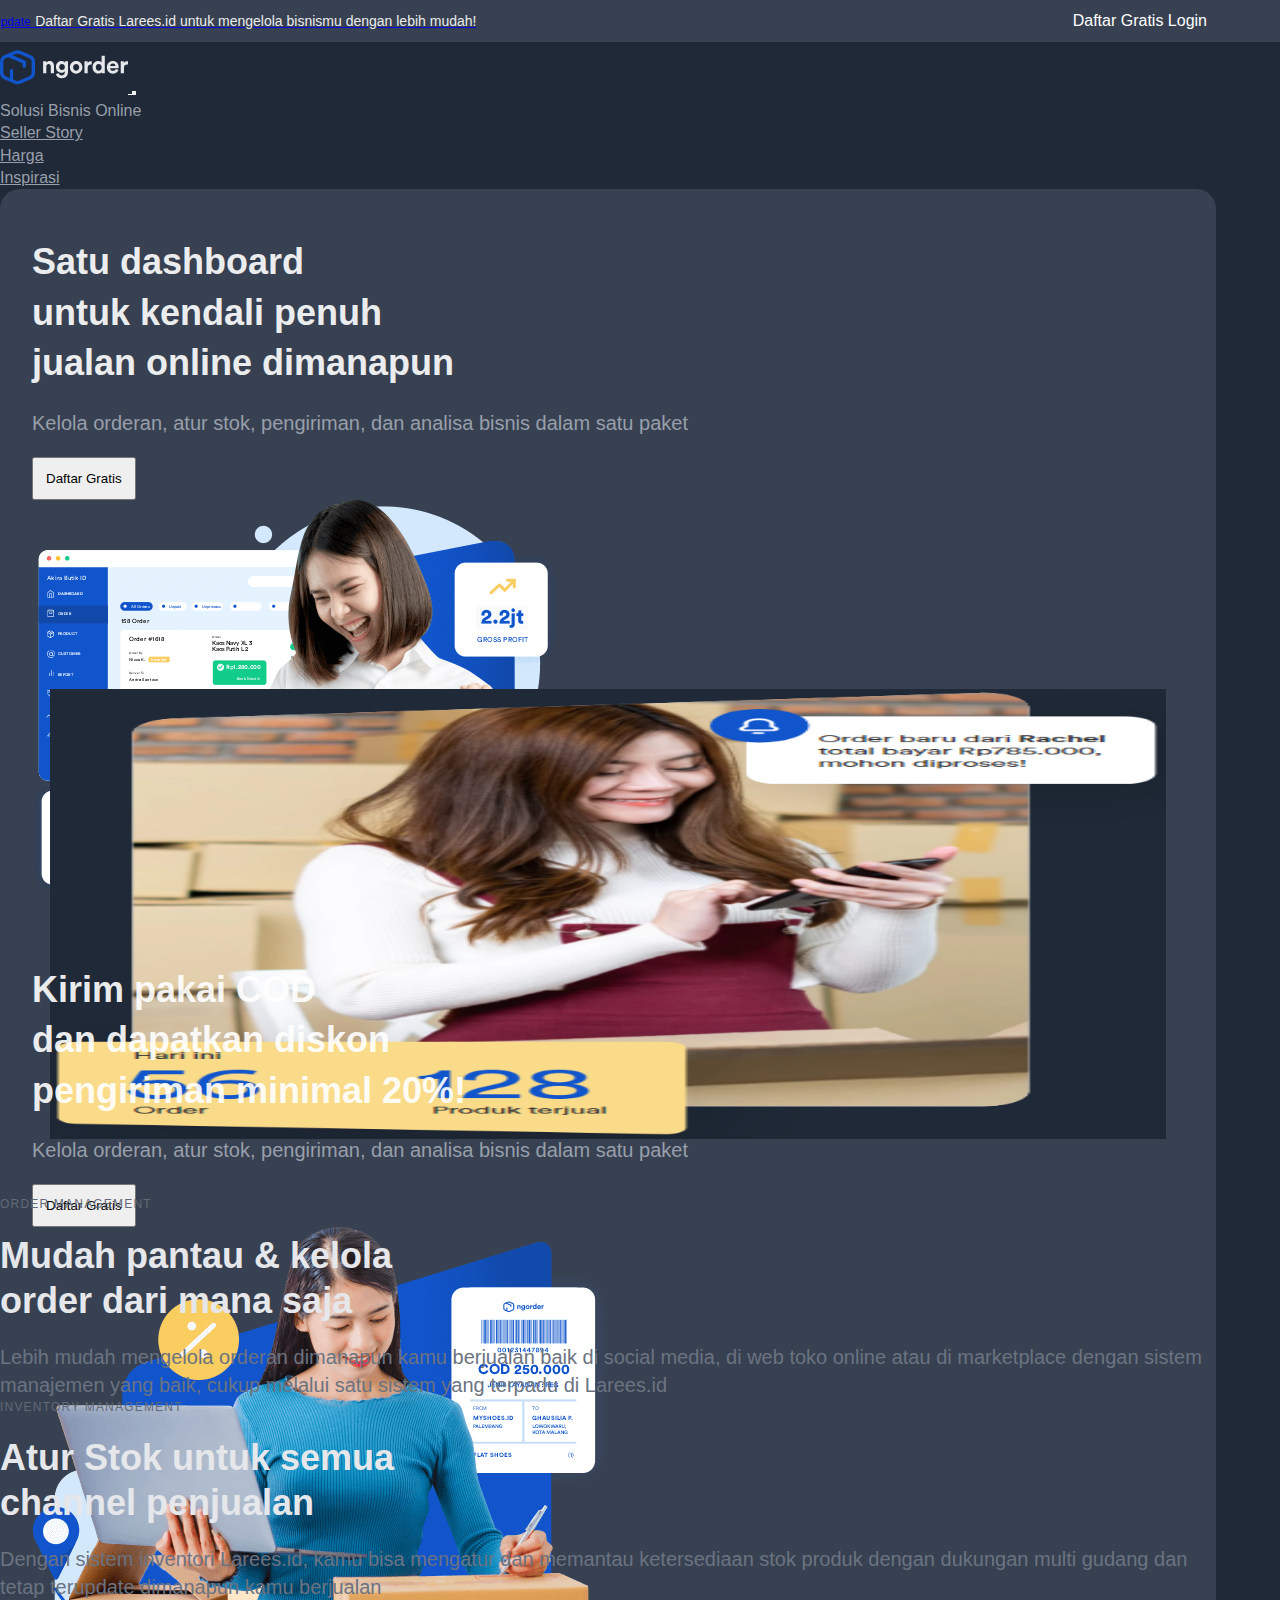
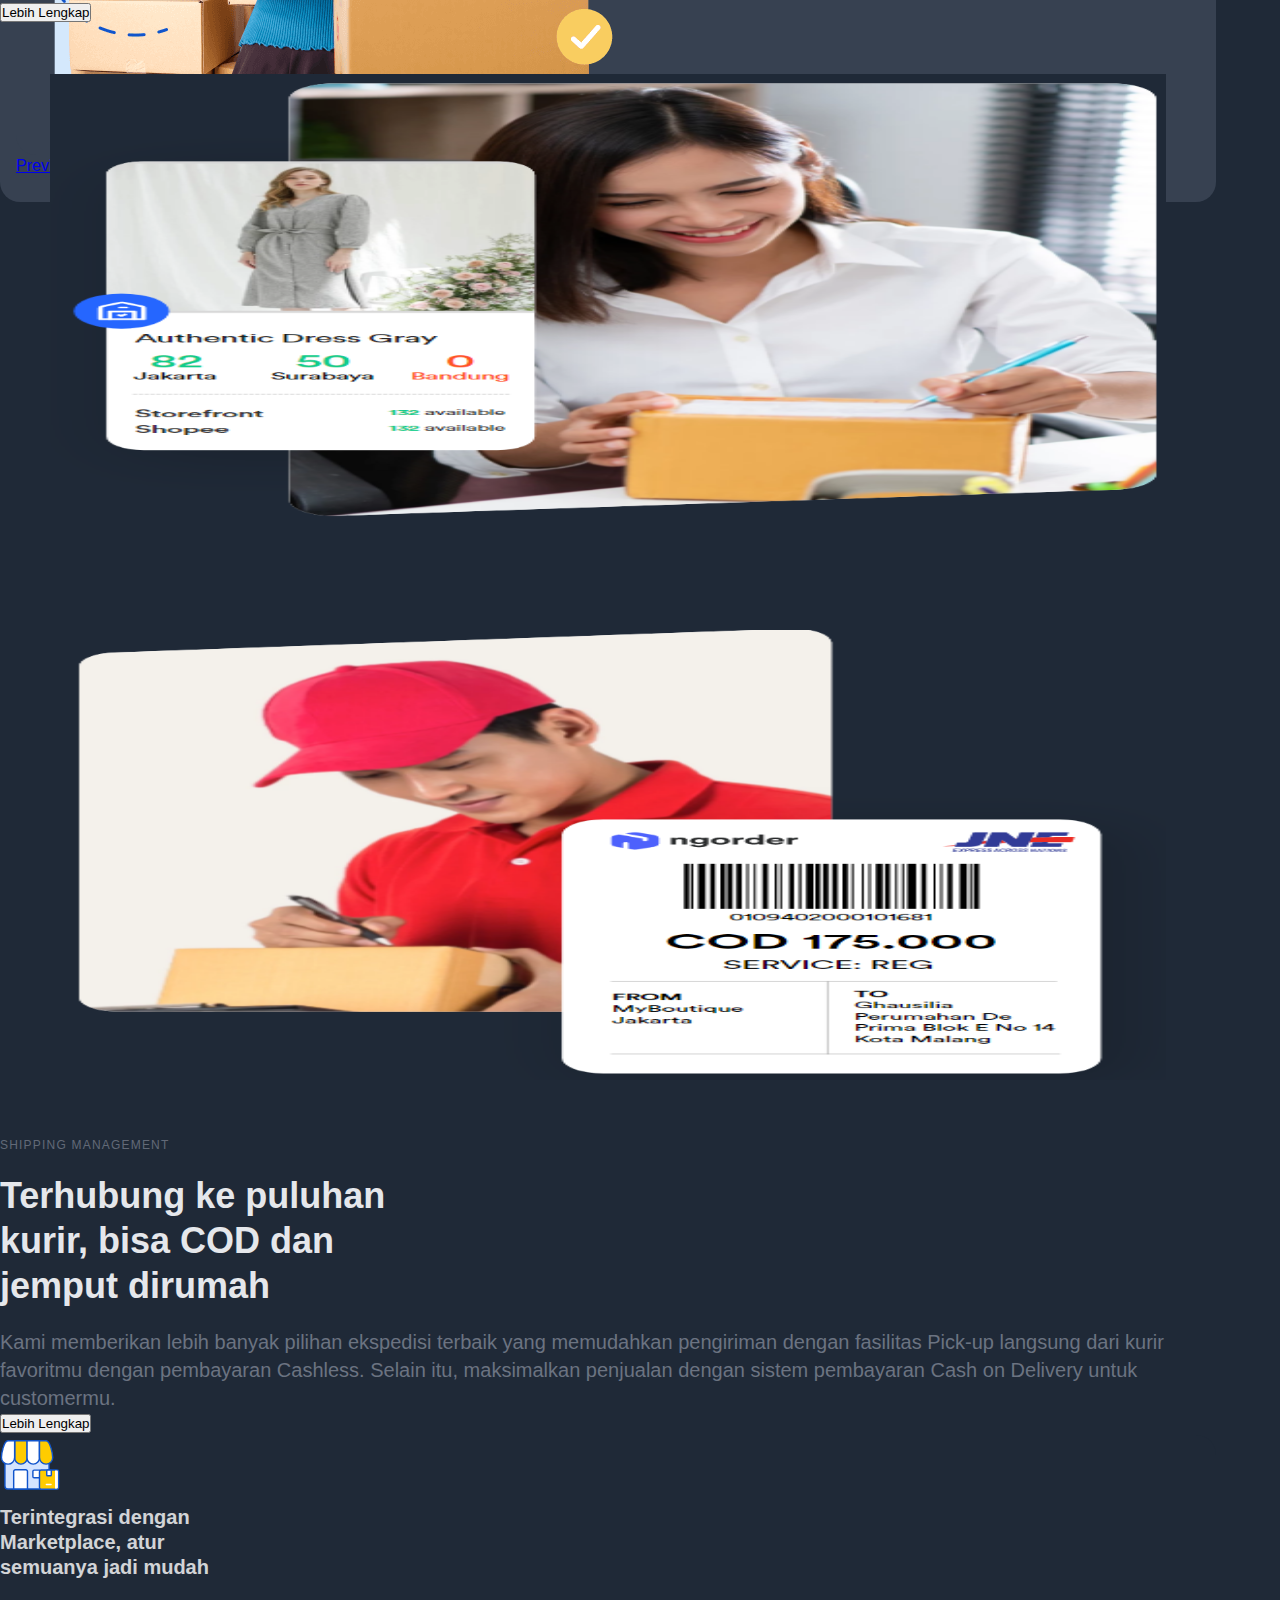
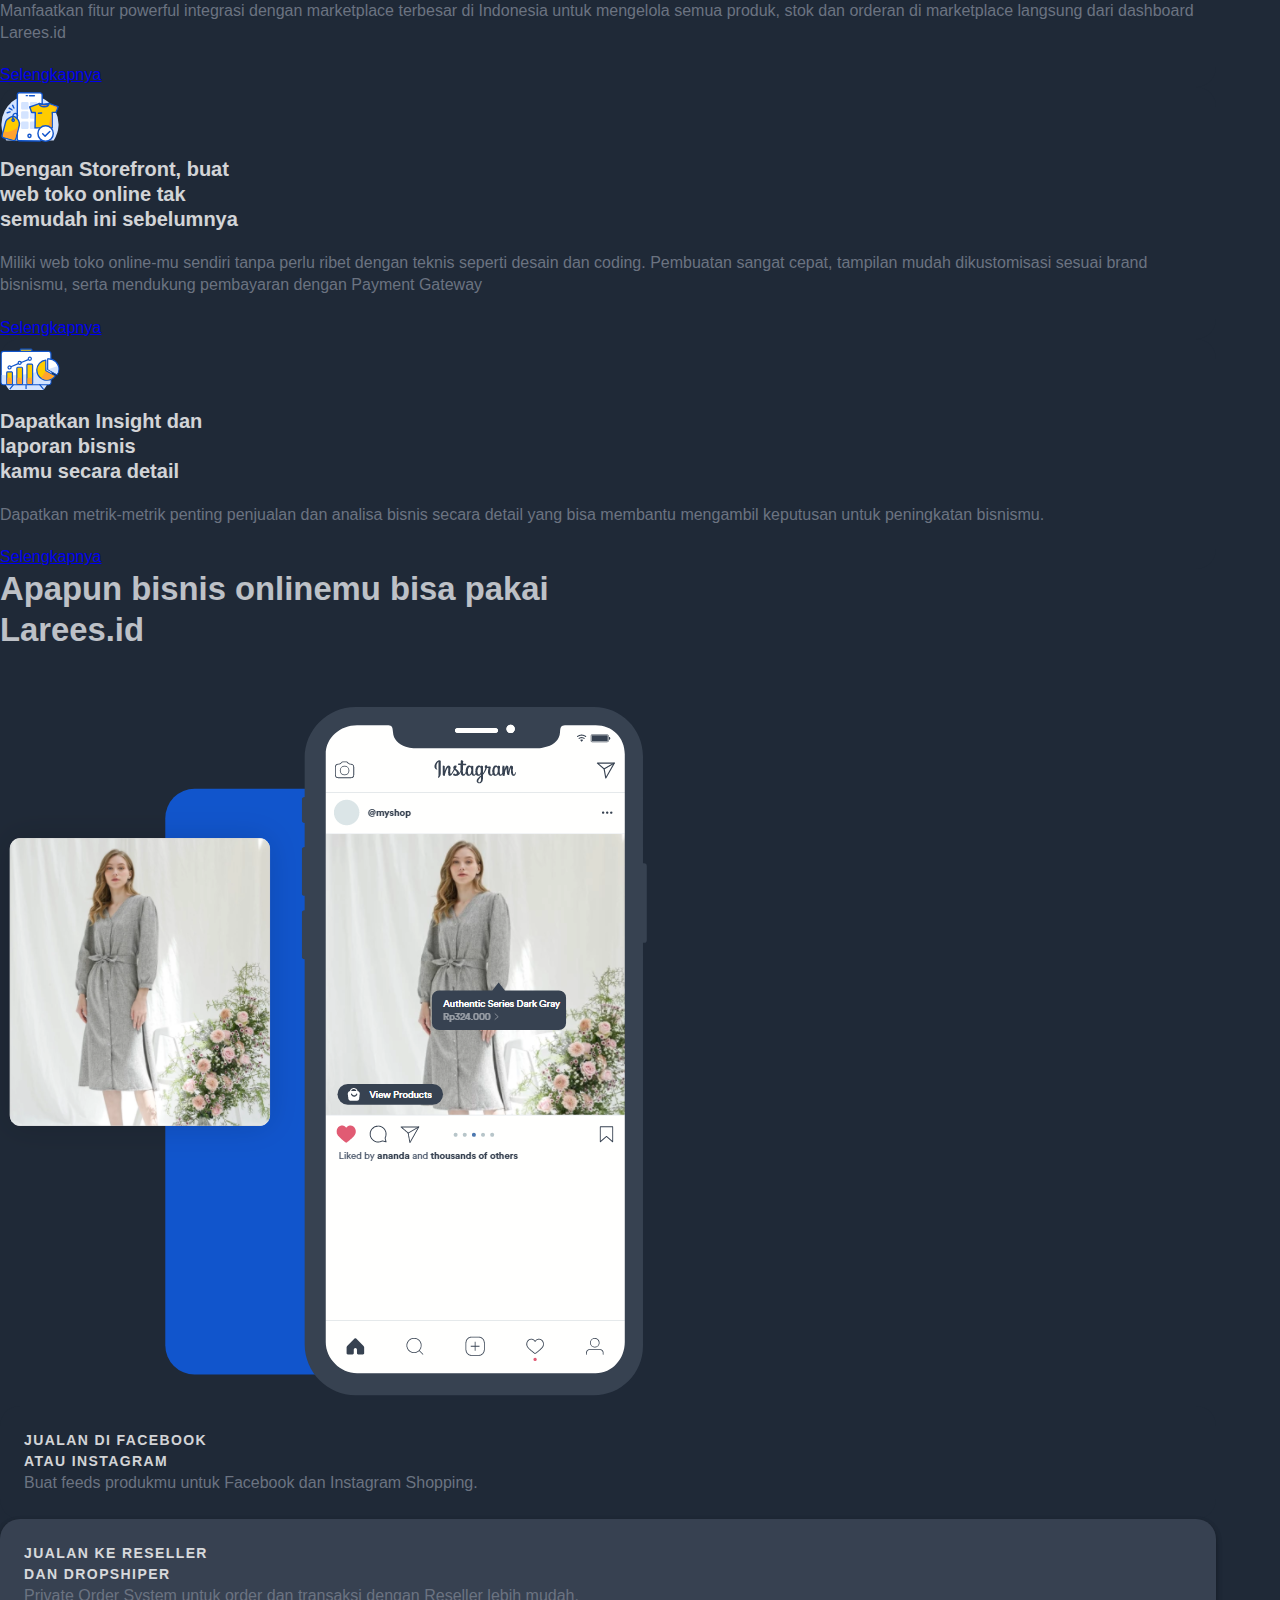
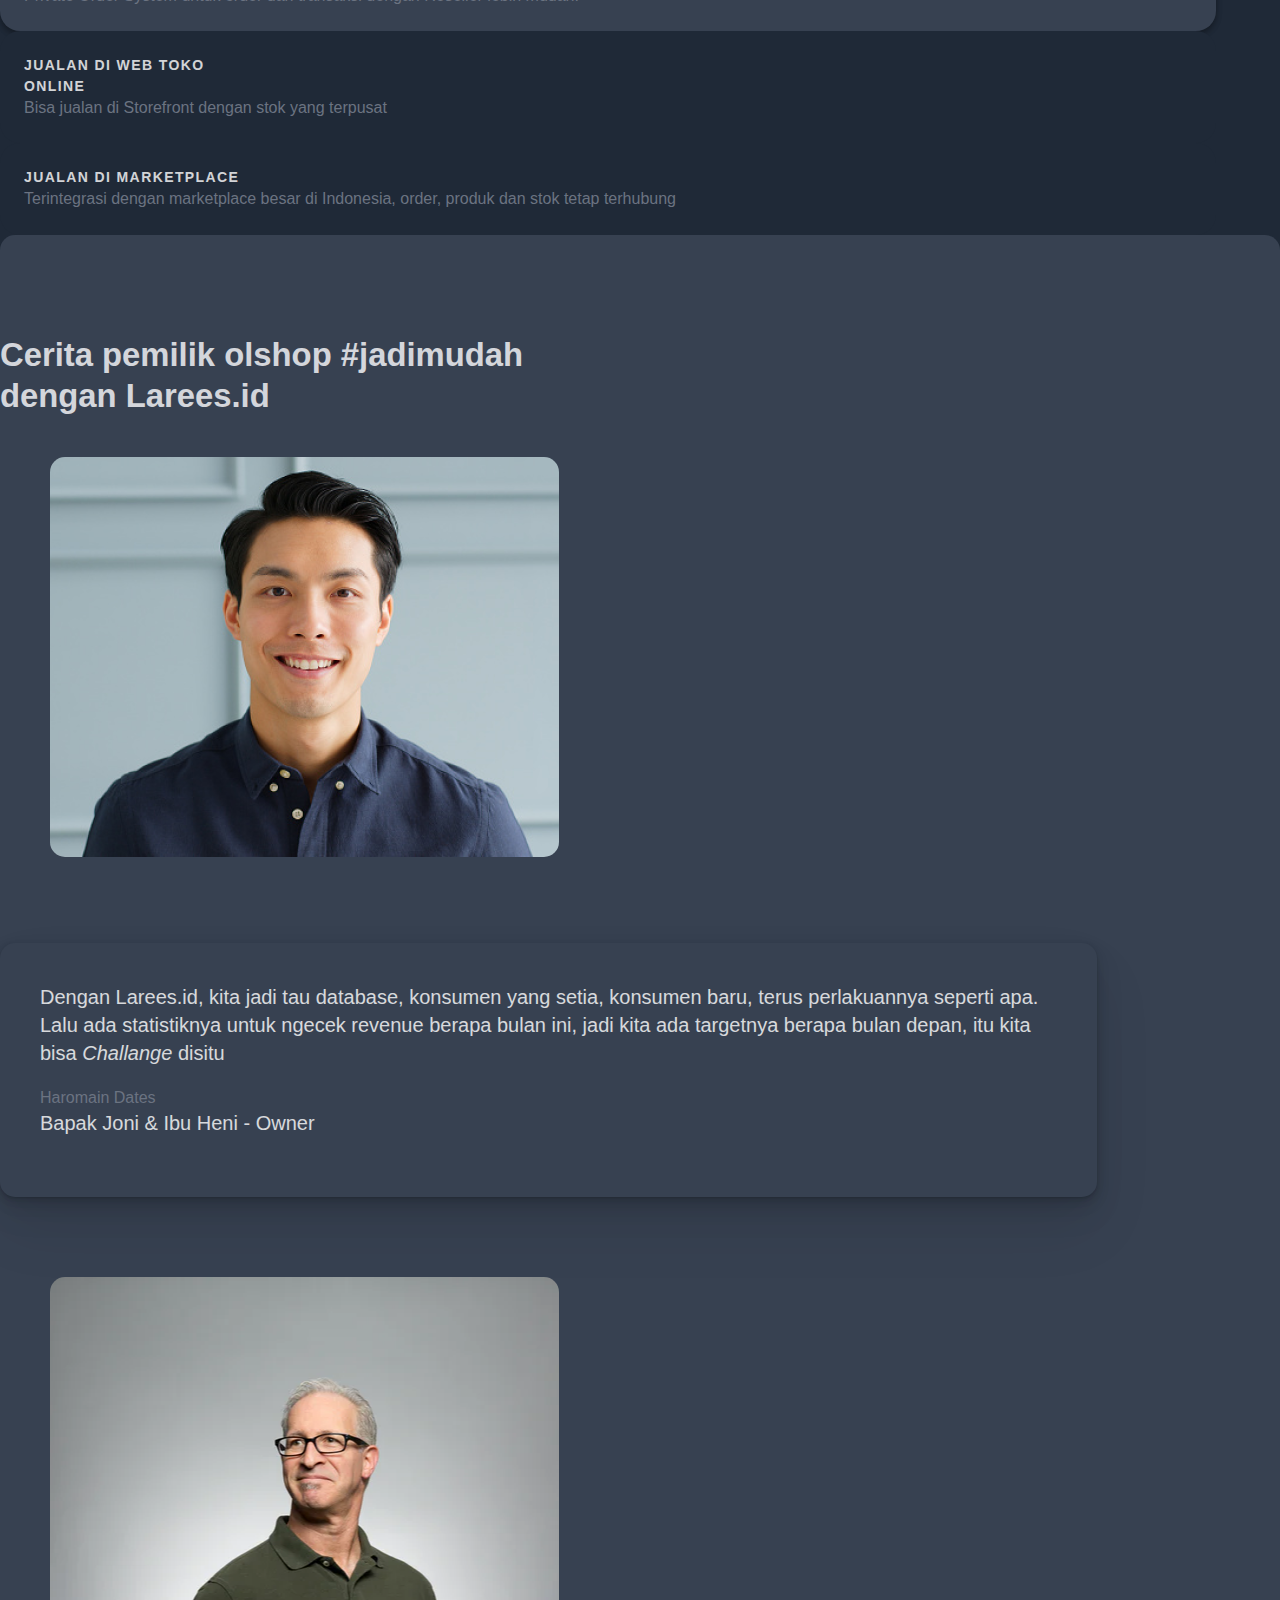
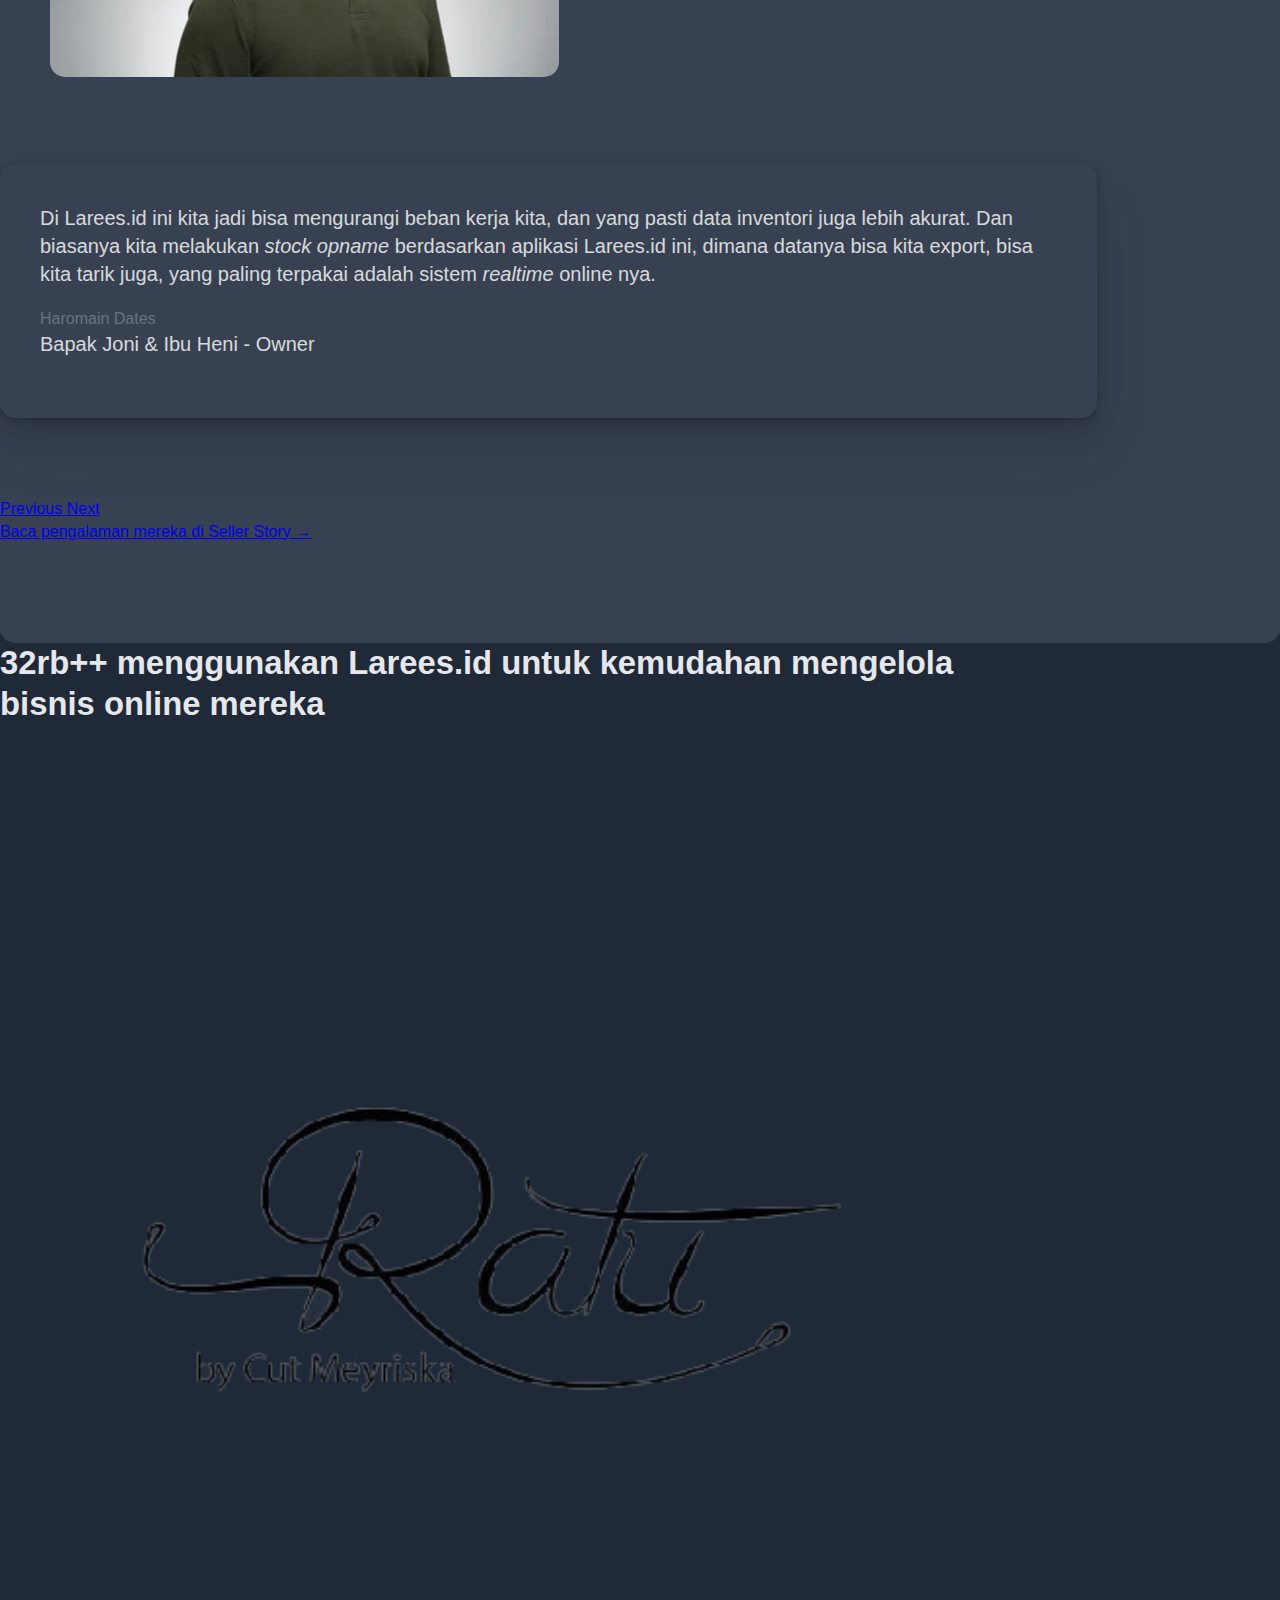
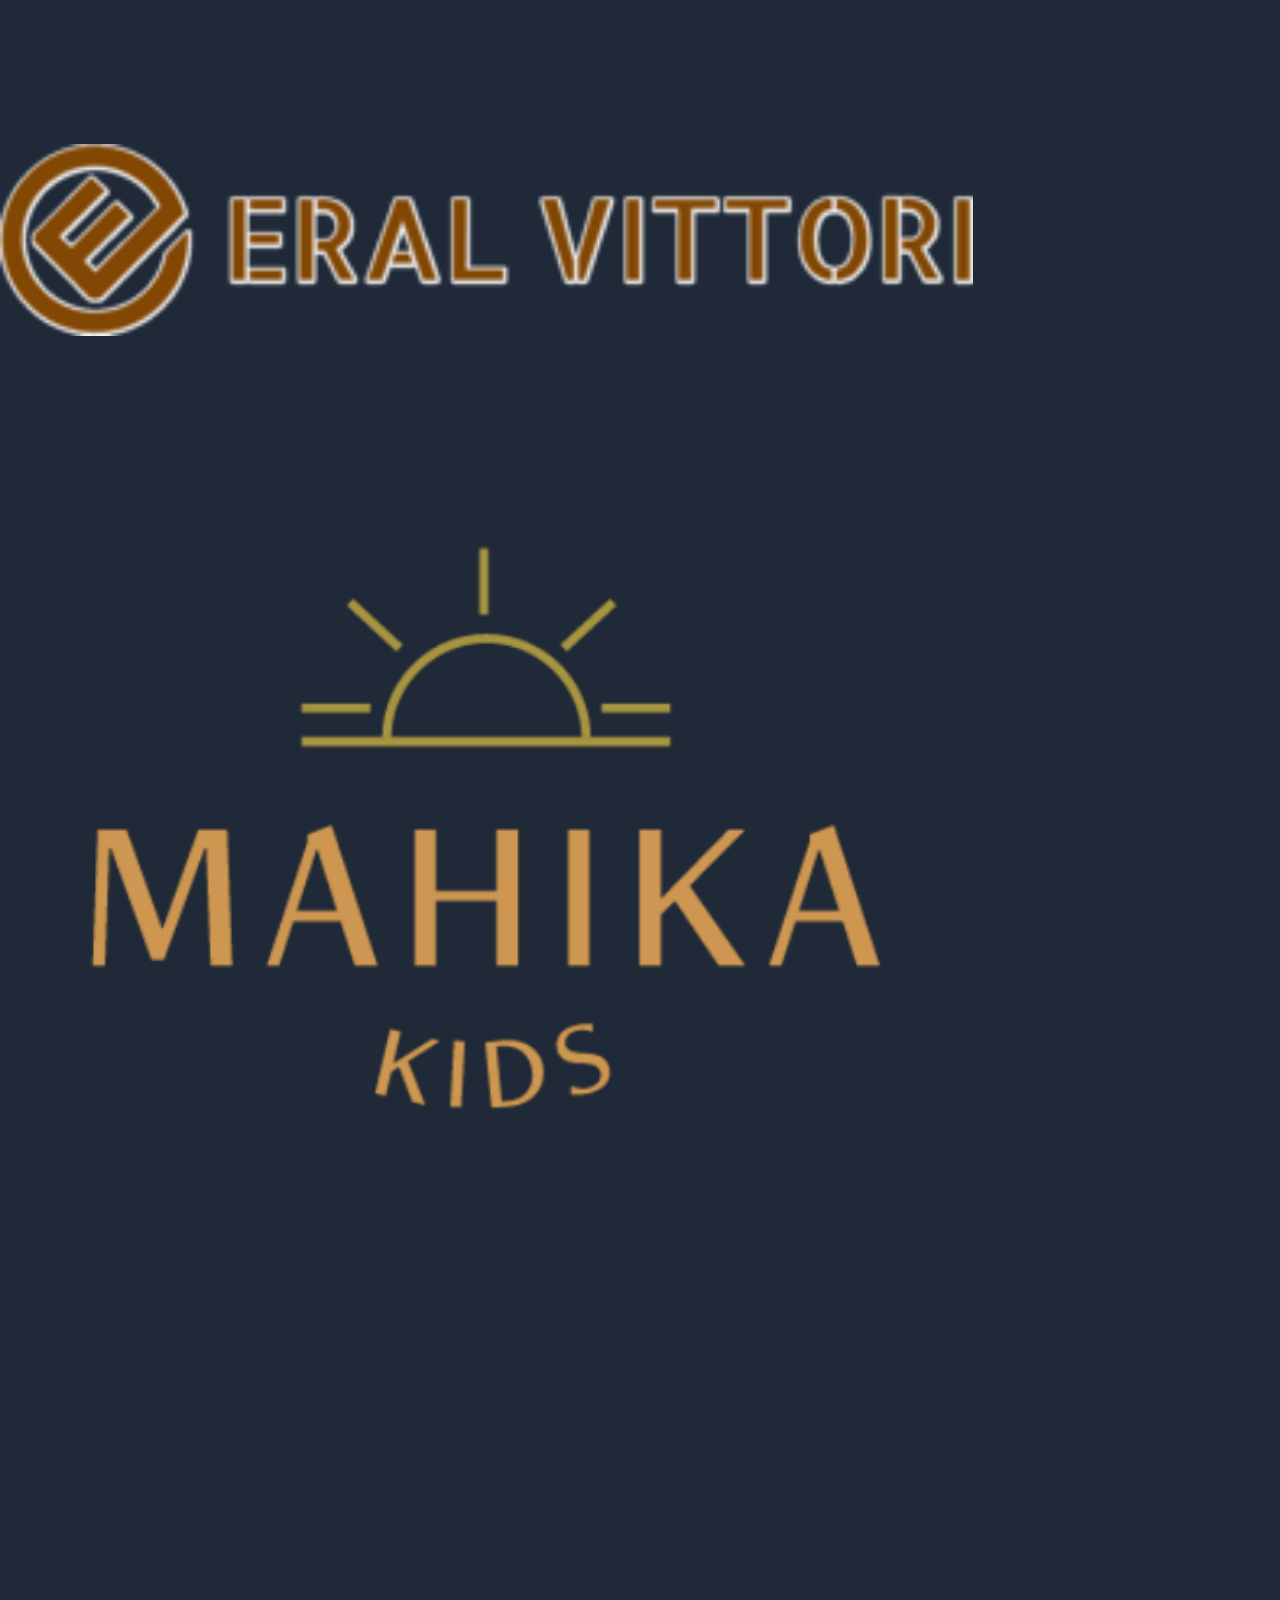
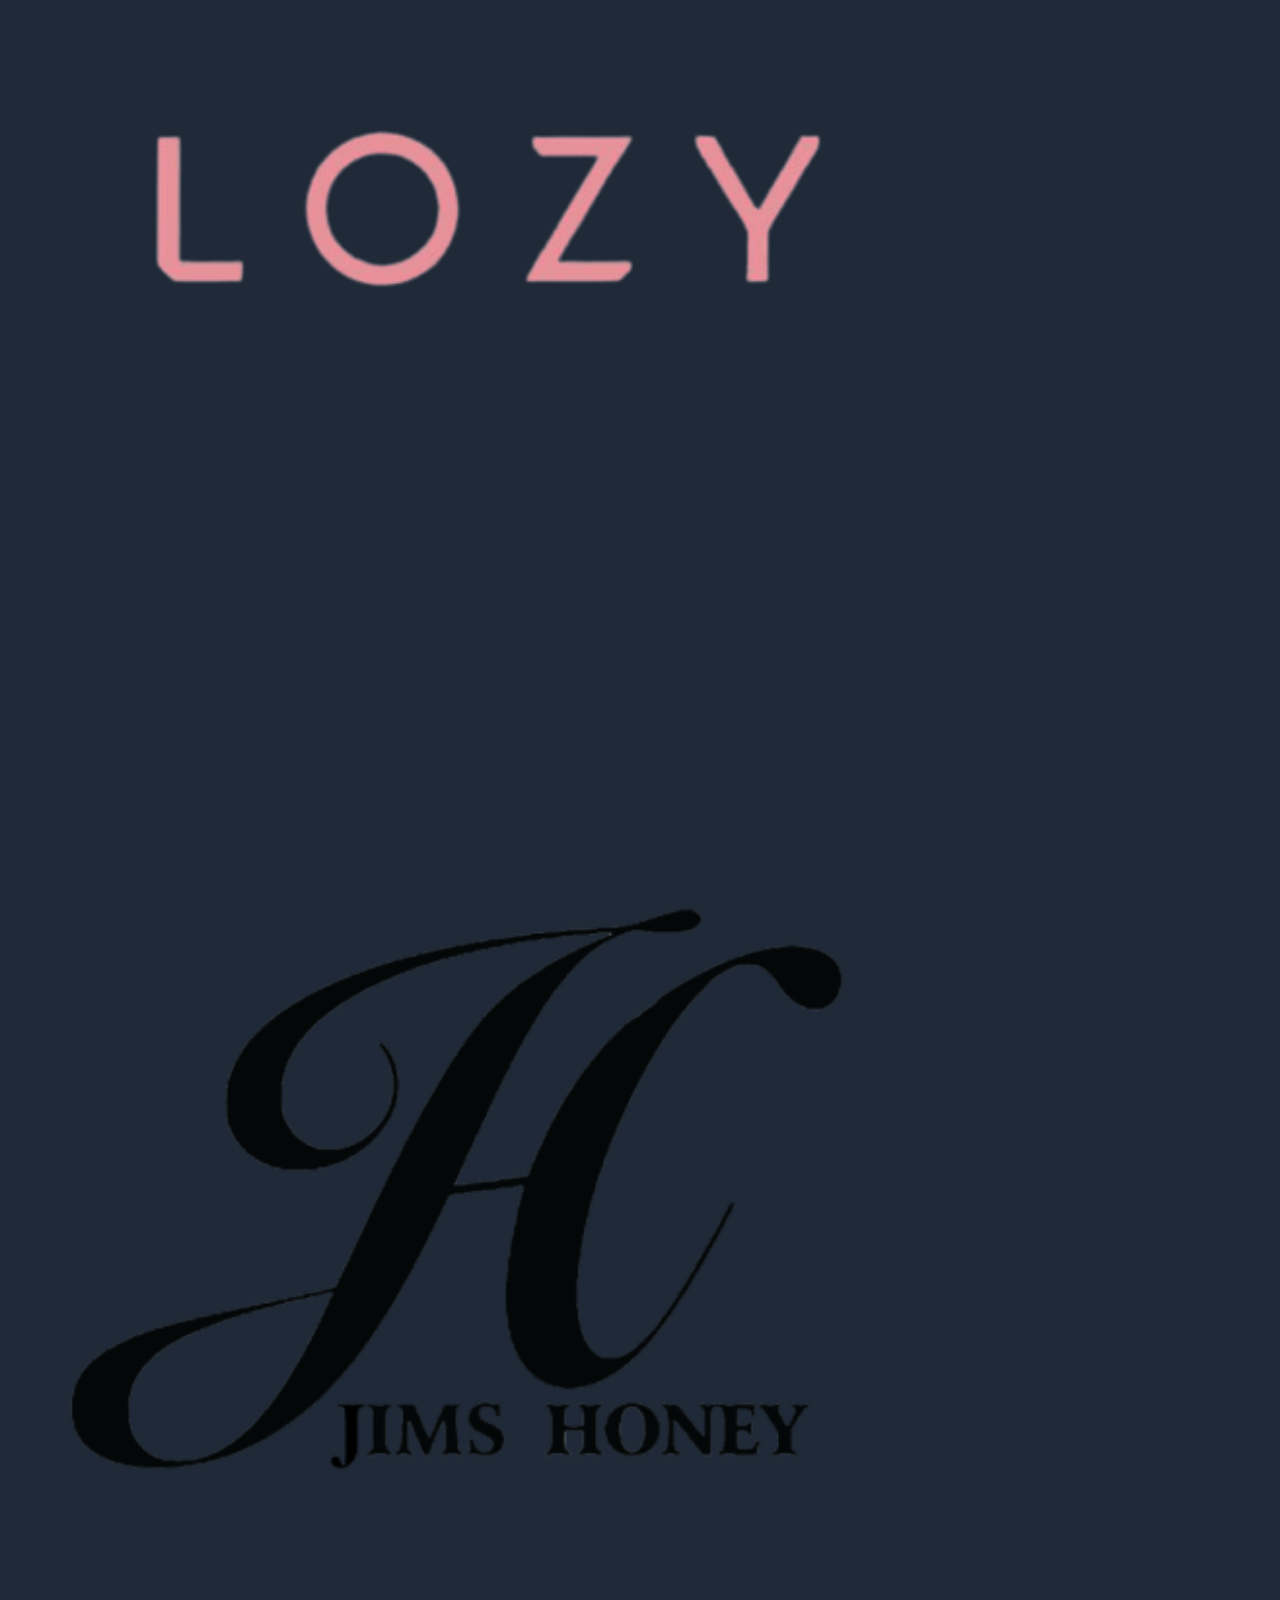
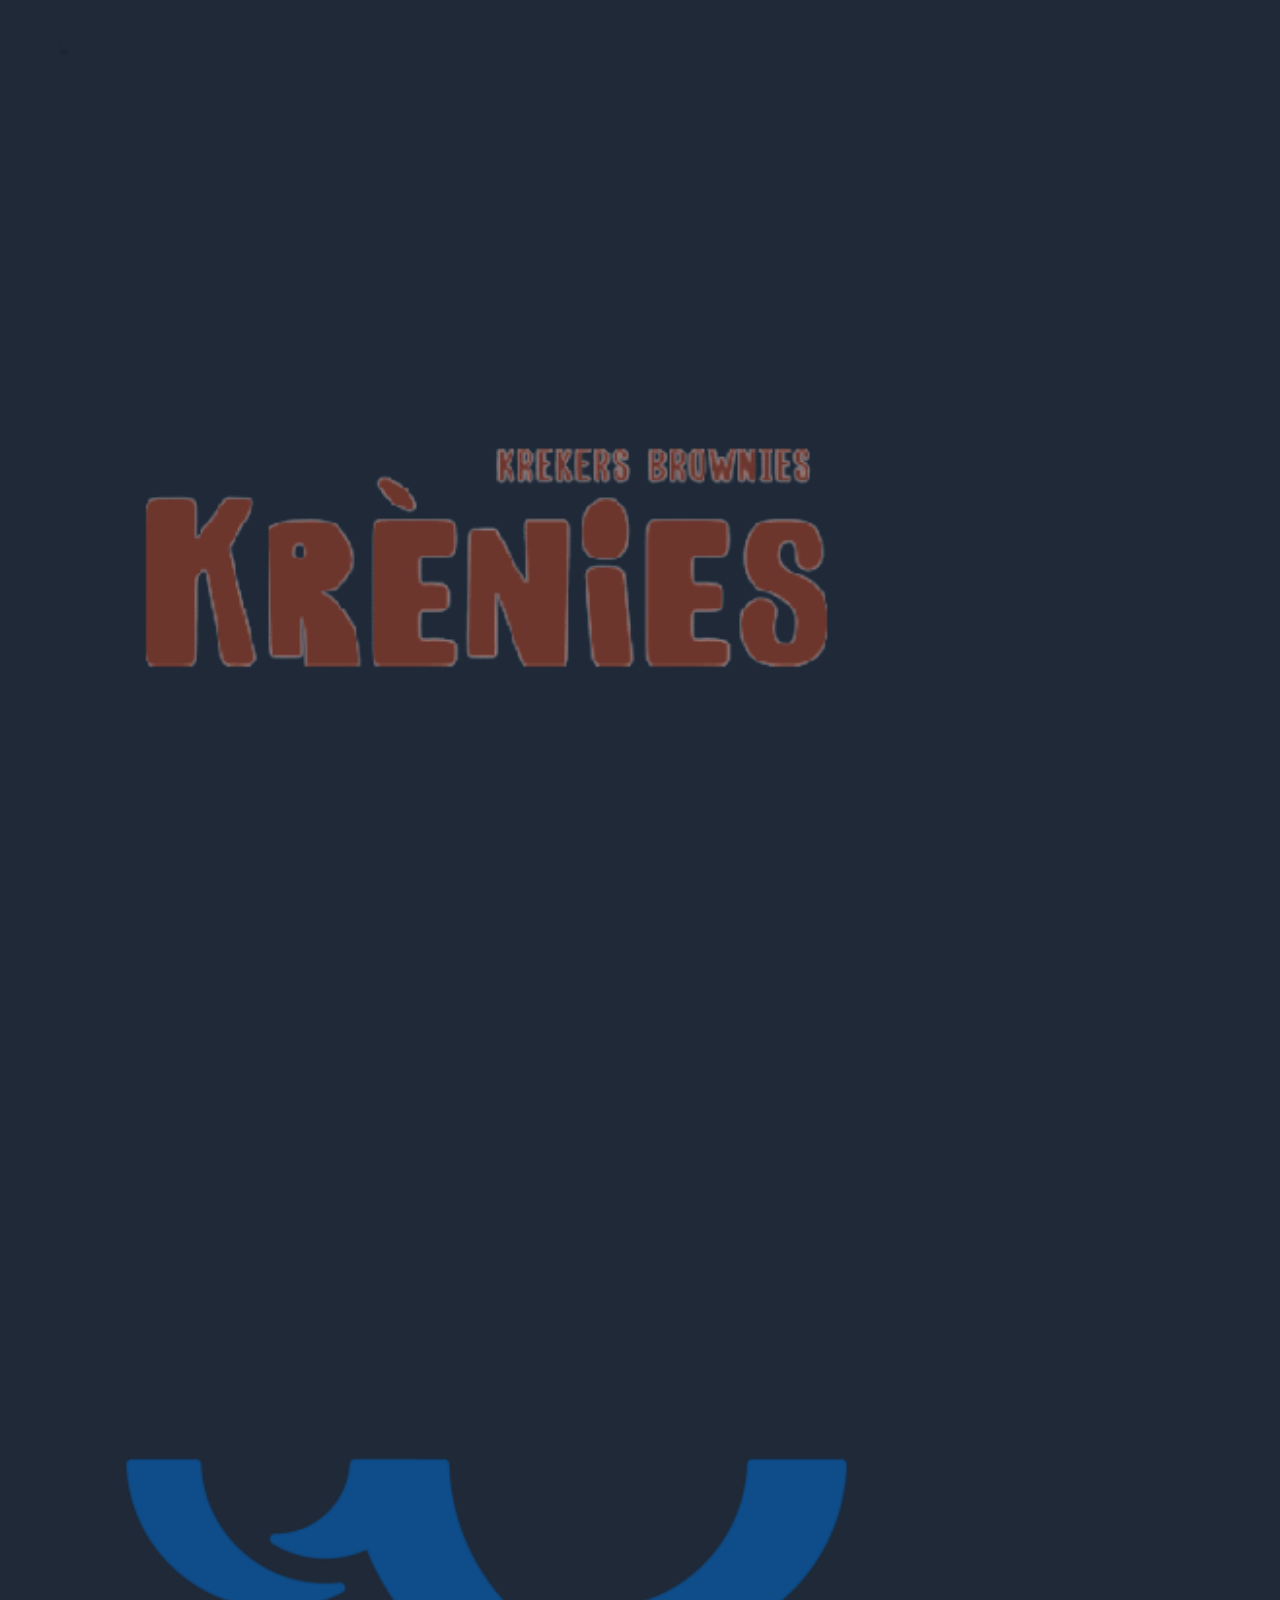
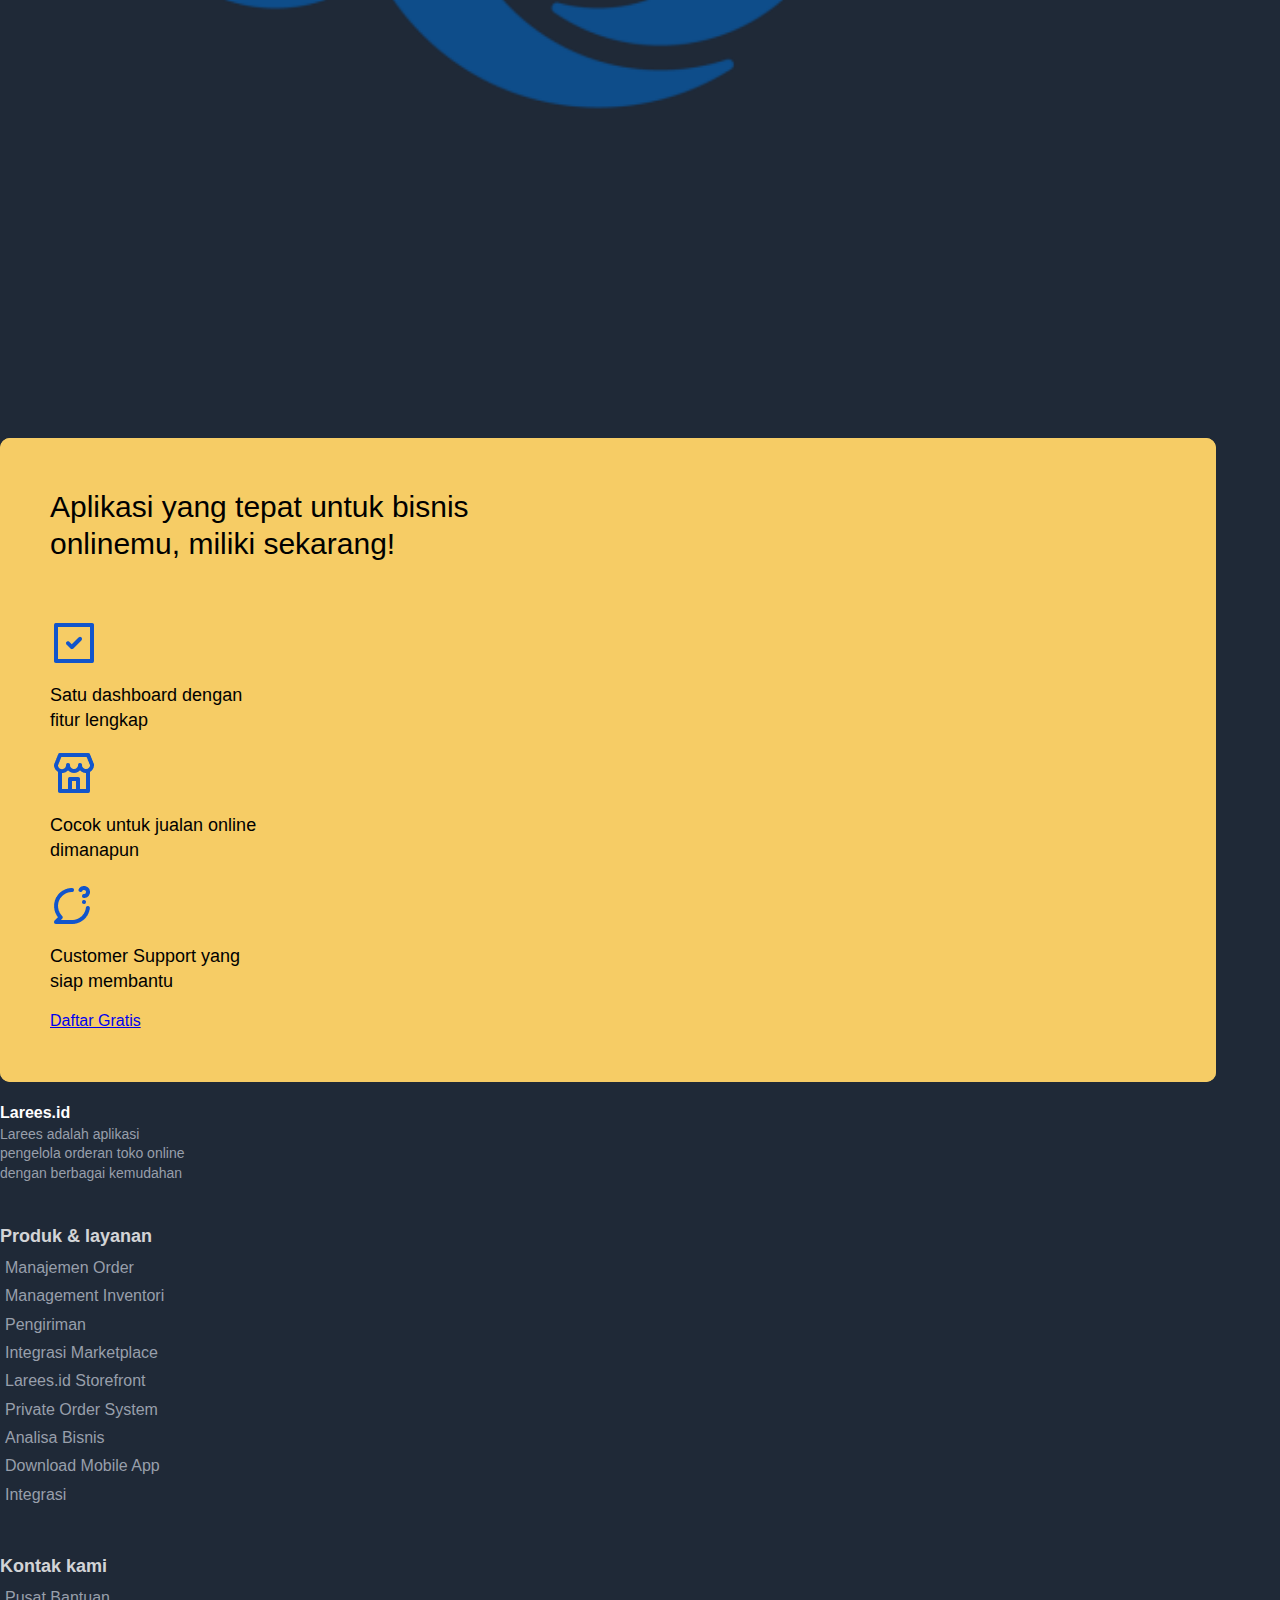
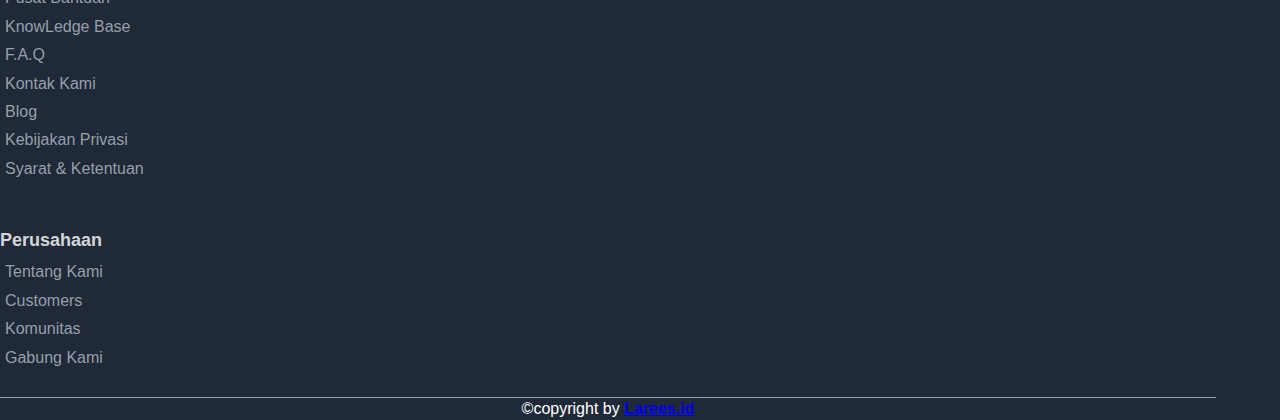
==== commit aaeb835c: "add ui order-management" ====
--- a/index.html
+++ b/index.html
@@ -162,6 +162,7 @@
 
 
         </div>
+      </div>
     </section>
 
     <section class="slide-wrapper mb-5">
@@ -635,7 +636,7 @@
                 </div>
 
                 <div class="col-12">
-                  <a href="/" class="btn btn-primary mt-5 text-center">Daftar Gratis</a>
+                  <a href="register.html" class="btn btn-primary mt-5 text-center">Daftar Gratis</a>
 
                 </div>
               </div>
--- a/src/css/style.css
+++ b/src/css/style.css
@@ -328,6 +328,22 @@
 .shipping-management .model-content p {
   font-size: 1.25rem;
   color: var(--description-text-color);
+}
+
+section.addons .btn-addons-container {
+  display: -webkit-box;
+  display: -ms-flexbox;
+  display: flex;
+  -webkit-box-pack: stretch;
+      -ms-flex-pack: stretch;
+          justify-content: stretch;
+  -webkit-box-align: start;
+      -ms-flex-align: start;
+          align-items: start;
+  -webkit-box-orient: vertical;
+  -webkit-box-direction: reverse;
+      -ms-flex-direction: column-reverse;
+          flex-direction: column-reverse;
 }
 
 section.addons .row .col-lg-4,
@@ -433,18 +449,30 @@
 }
 
 .icons-card-wrapper .card p {
-  margin-bottom: 40px;
+  margin-bottom: 20px;
   color: var(--description-text-color);
 }
 
-.icons-card-wrapper .card .btn {
+.icons-card-wrapper .card .btn-white {
+  background-color: white;
+  background-color: white;
+  padding: 1px 20px;
+  margin-bottom: 10px;
+}
+
+.icons-card-wrapper .card .btn-white:hover {
+  background-color: var(--nav-bg-color);
+  color: white;
+}
+
+.icons-card-wrapper .card .btn.btn-custom-underline {
   background-color: transparent;
   color: var(--description-text-color);
   border: none;
   text-decoration: underline;
 }
 
-.icons-card-wrapper .card .btn:hover {
+.icons-card-wrapper .card .btn.btn-custom-underline:hover {
   color: var(--default-text-color);
 }
 
@@ -723,6 +751,47 @@
   margin: 100px 0px;
 }
 
+.boxicons-card {
+  margin-top: 90px;
+}
+
+.boxicons-card .card {
+  padding: 20px 20px;
+  border: none;
+}
+
+.boxicons-card .card .card-body {
+  padding: 1rem 0px;
+}
+
+.boxicons-card .card img {
+  width: 3.25rem;
+  height: 3.25rem;
+}
+
+.boxicons-card .card h5 {
+  font-size: 1.5rem;
+  line-height: 1.25;
+  opacity: .9;
+  font-weight: 600;
+  margin-bottom: 20px;
+}
+
+.boxicons-card .card p {
+  color: #9ca3af;
+}
+
+.boxicons-card .counter-image {
+  background-color: #fadb8a;
+  width: 2rem;
+  height: 2rem;
+  border-radius: 10px;
+  position: absolute;
+  bottom: 0;
+  left: 0;
+  z-index: -1;
+}
+
 footer .col-xl-3,
 footer .col-md-6 {
   padding: 20px 0;
@@ -830,6 +899,8 @@
 .register {
   width: 555px;
   margin: 0 auto;
+  padding: 0px;
+  color: black;
 }
 
 .register form {
@@ -837,6 +908,7 @@
           box-shadow: rgba(17, 17, 26, 0.1) 0px 8px 24px, rgba(17, 17, 26, 0.1) 0px 16px 56px, rgba(17, 17, 26, 0.1) 0px 24px 80px;
   overflow: hidden;
   border-radius: 10px;
+  padding: 25px;
 }
 
 .register .form-group {
@@ -869,7 +941,7 @@
   display: -webkit-box;
   display: -ms-flexbox;
   display: flex;
-  border: 1px solid #e5e5e5;
+  border: 1px solid var(--nav-bg-color);
   border-radius: .25rem;
   cursor: pointer;
   font-size: 12px;
